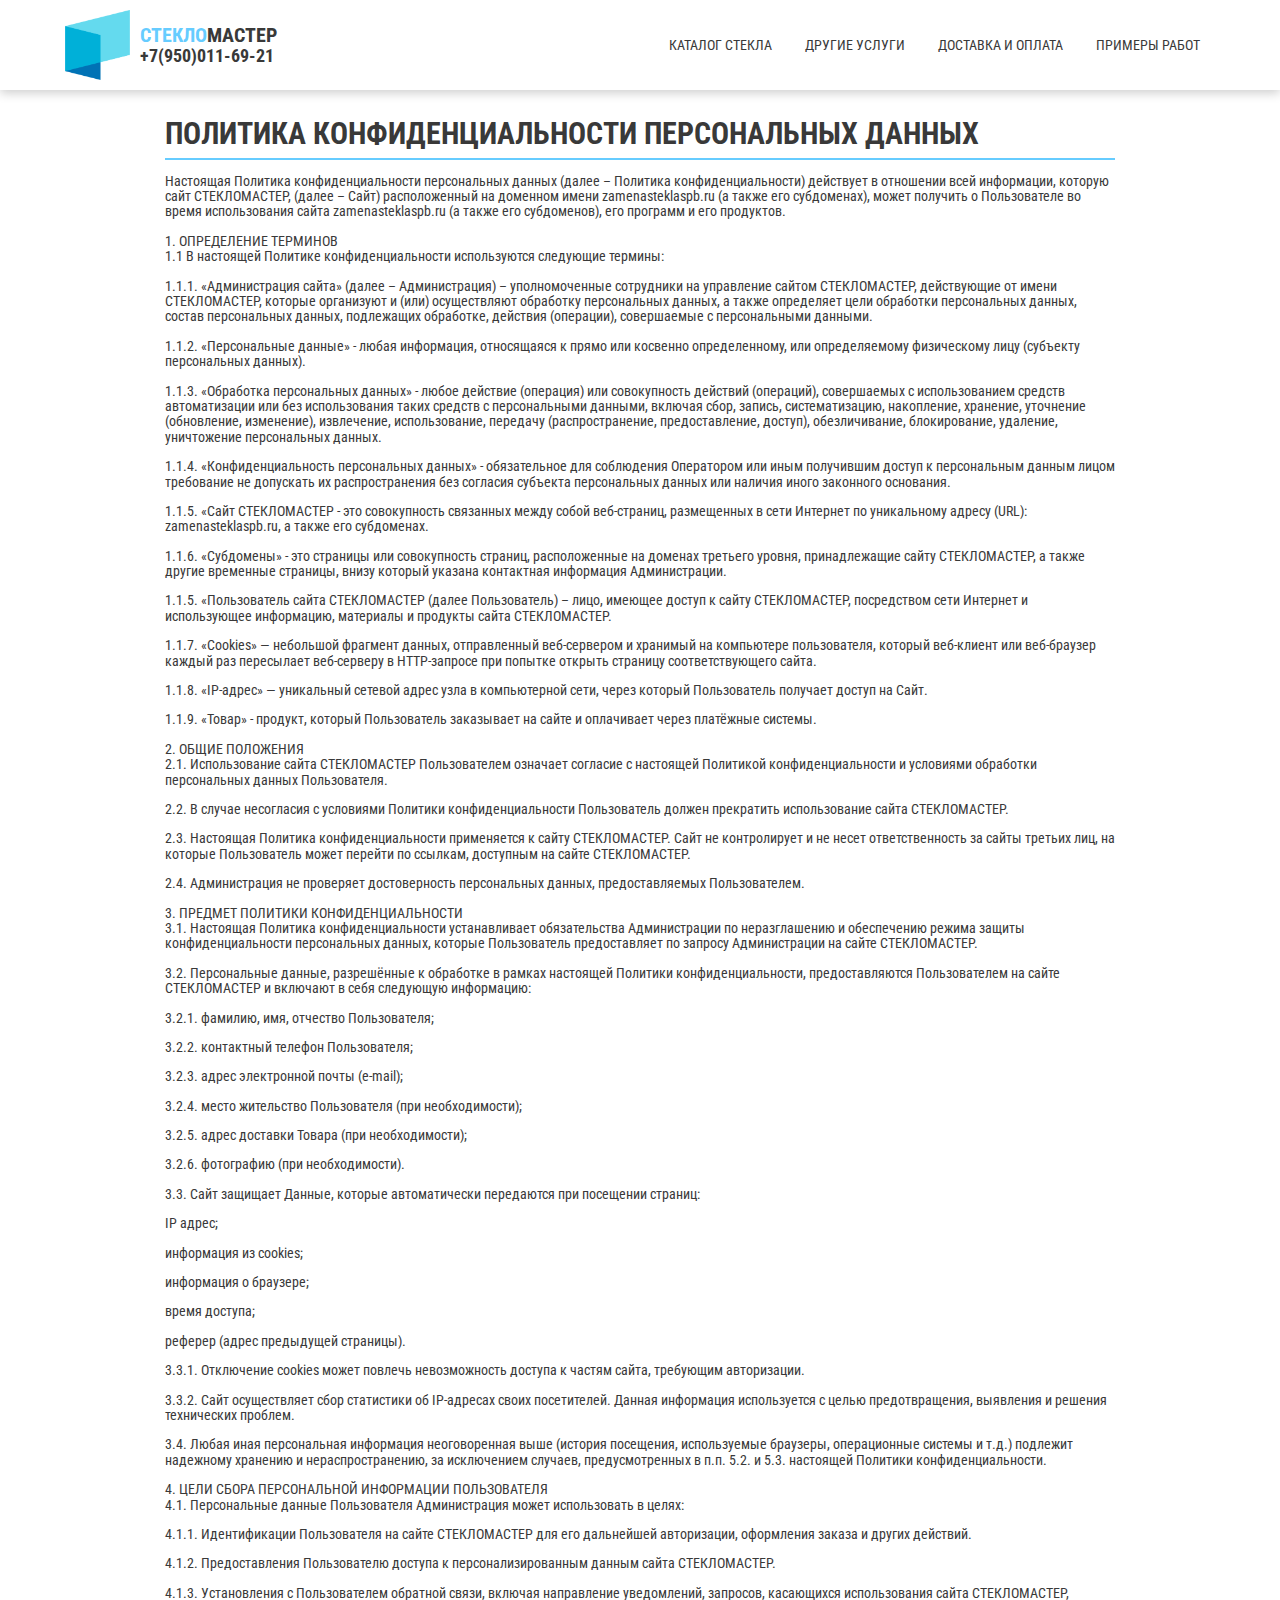
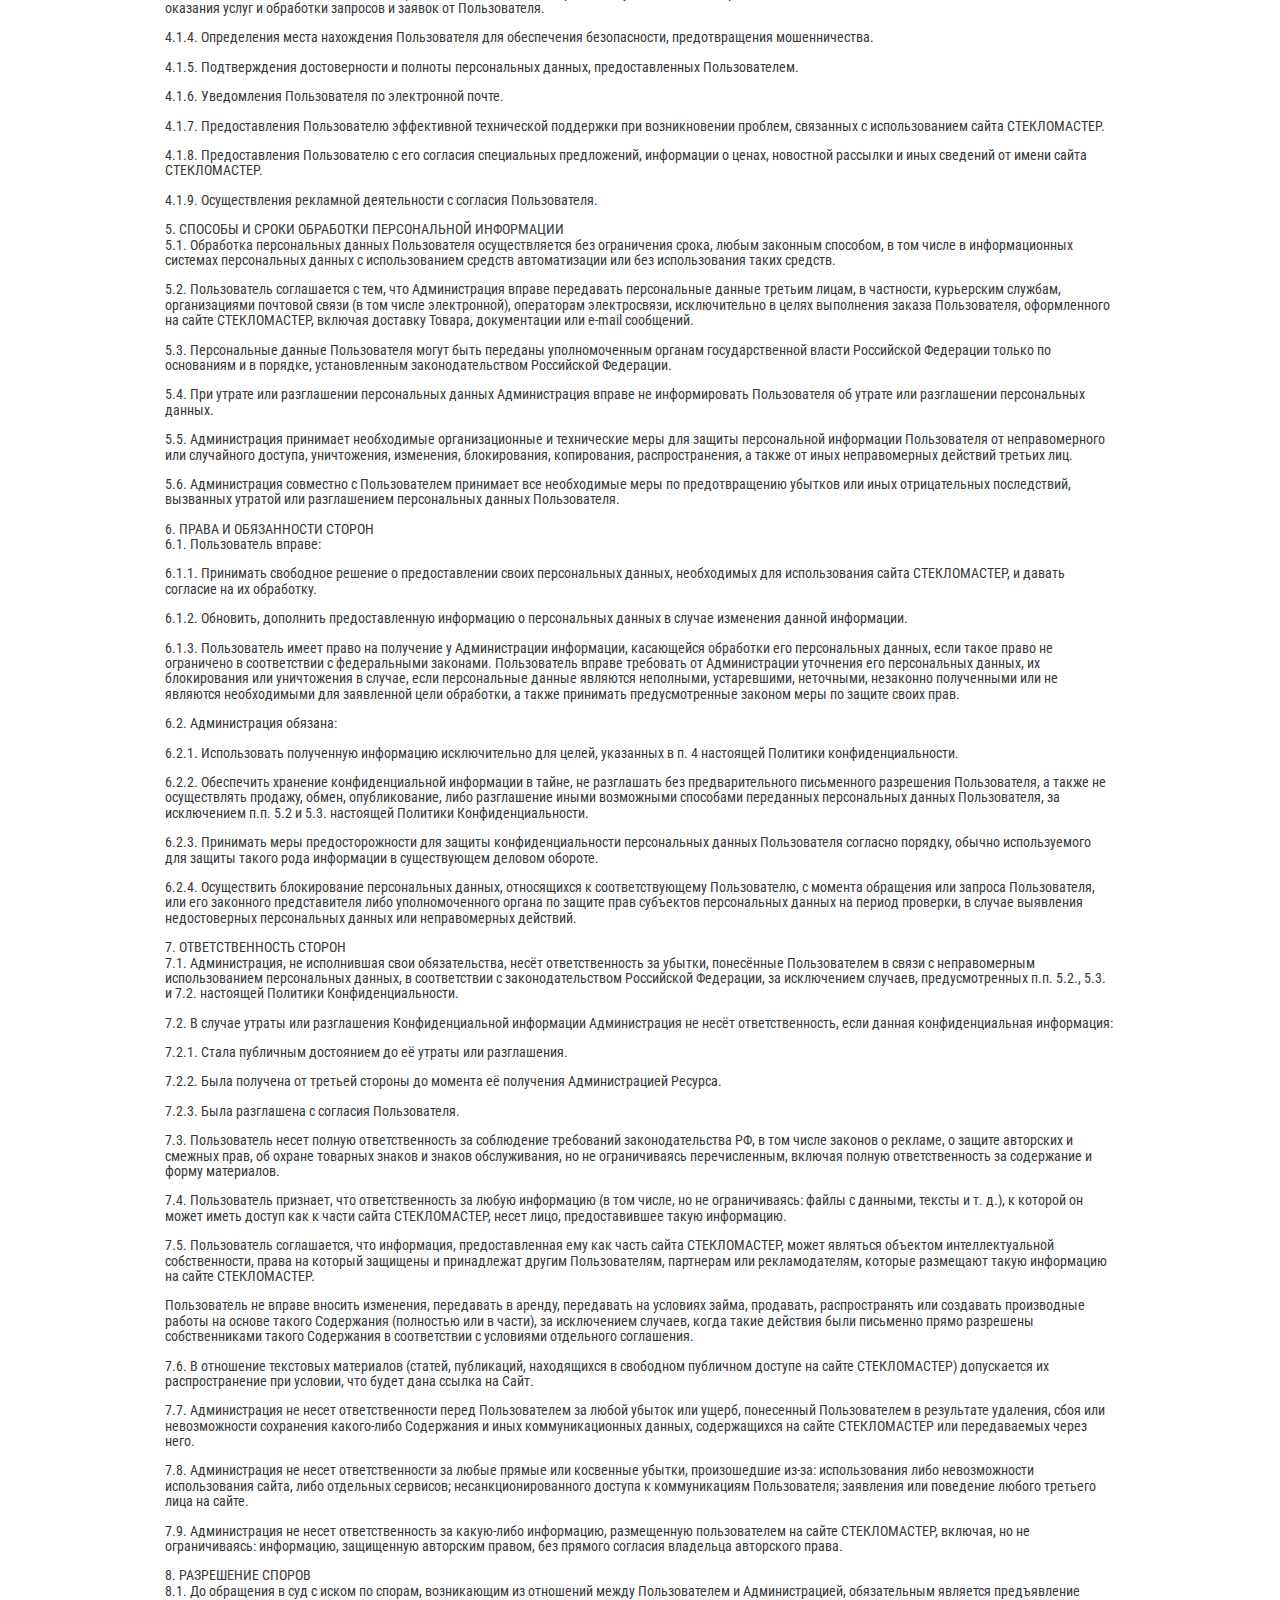
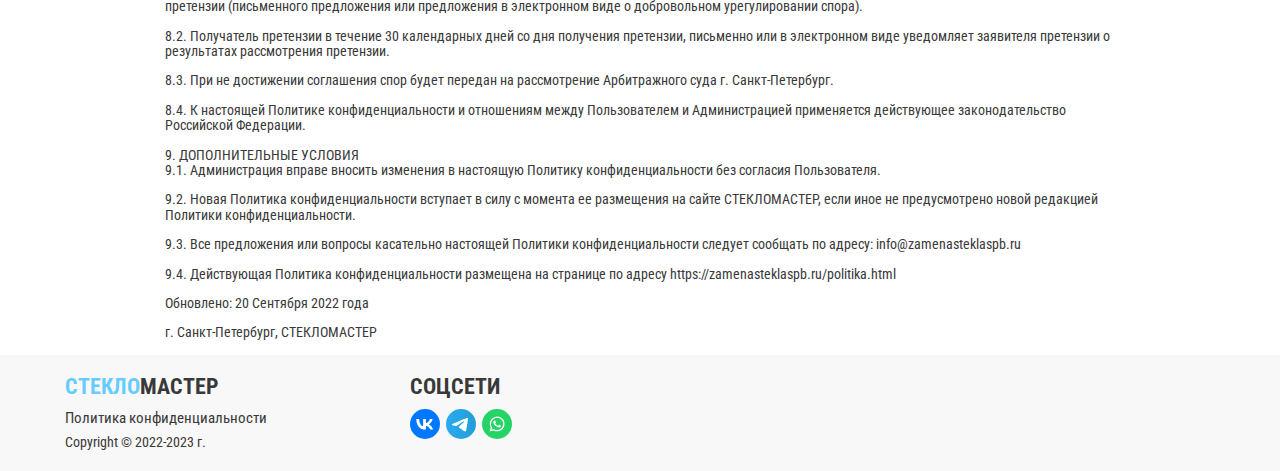
==== politika.html @ 1127b598 "Update and rename politika.php to politika.html" ====
<!DOCTYPE html>
<html lang="ru">
<head>
    <meta charset="UTF-8">
    <meta name="viewport" content="width=device-width, initial-scale=1.0, maximum-scale=1.0, user-scalable=no">
    <title>Политика конфиденциальности</title>
    <link rel="stylesheet" href="assets/css/style.css">
    <link rel="stylesheet" href="assets/css/style-pol.css">
    <link rel="preconnect" href="https://fonts.googleapis.com">
    <link rel="preconnect" href="https://fonts.gstatic.com" crossorigin>
    <link href="https://fonts.googleapis.com/css2?family=Raleway:wght@600;700&family=Roboto+Condensed:wght@400;700&display=swap" rel="stylesheet">
</head>
<body> 
    <!-- HEADER -->
        <header class="header_pol" id="header_pol">
        <div class="container">
            <div class="header__inner">
                <div class="header__logo">
                    <div class="header__logo__item1">
                        <a href="index.html"><img class="header__logo-img" src="assets/img/logo2.png" alt=""></a>
                    </div>
                    <div class="header__logo_pol__item2">
                        <a href="index.html"><h2 class="header__title" id="header__title"><span class="header__logo__textcolor">Стекло</span>Мастер</h2></a>
                        <h3 class="header__title" id="header__number"><a href="tel:+79500116921">+7(950)011-69-21</a></h3>
                    </div>
                </div>
                <nav class="nav_pol" id="nav_pol">
                    <a class="nav__link_pol" id="nav__link_pol1" href="index.html#katalog_stekla">Каталог стекла</a>
                    <a class="nav__link_pol" id="nav__link_pol3" href="index.html#uslugi">Другие услуги</a>
                    <a class="nav__link_pol" id="nav__link_pol4" href="index.html#dostavka_i_oplata">Доставка и оплата</a>
                    <a class="nav__link_pol" id="nav__link_pol2" href="index.html#primeri_rabot">Примеры работ</a>
                </nav>
                <button class="nav-toggle_pol" id="nav_toggle_pol" type="button">
                    <span class="nav-toggle__item_pol">Menu</span>
                </button>
                
            </div>
        </div>
    </header>
    <!-- POLITIKA -->
    <section class="section__politika" id="politika">
        <div class="container">
            <div class="section__header">
                <h2 class="section__title">Политика конфиденциальности персональных данных</h2>
                <div>
                    <p class="politika__text">Настоящая Политика конфиденциальности персональных данных (далее – Политика конфиденциальности) действует в отношении всей информации, которую сайт СТЕКЛОМАСТЕР, (далее – Сайт) расположенный на доменном имени zamenasteklaspb.ru (а также его субдоменах), может получить о Пользователе во время использования сайта zamenasteklaspb.ru (а также его субдоменов), его программ и его продуктов.</p>
                    <p class="politika__text">1. ОПРЕДЕЛЕНИЕ ТЕРМИНОВ <br>1.1 В настоящей Политике конфиденциальности используются следующие термины:</p>
                    <p class="politika__text">1.1.1. «Администрация сайта» (далее – Администрация) – уполномоченные сотрудники на управление сайтом СТЕКЛОМАСТЕР, действующие от имени СТЕКЛОМАСТЕР, которые организуют и (или) осуществляют обработку персональных данных, а также определяет цели обработки персональных данных, состав персональных данных, подлежащих обработке, действия (операции), совершаемые с персональными данными.</p>
                    <p class="politika__text">1.1.2. «Персональные данные» - любая информация, относящаяся к прямо или косвенно определенному, или определяемому физическому лицу (субъекту персональных данных).</p>
                    <p class="politika__text">1.1.3. «Обработка персональных данных» - любое действие (операция) или совокупность действий (операций), совершаемых с использованием средств автоматизации или без использования таких средств с персональными данными, включая сбор, запись, систематизацию, накопление, хранение, уточнение (обновление, изменение), извлечение, использование, передачу (распространение, предоставление, доступ), обезличивание, блокирование, удаление, уничтожение персональных данных.</p>
                    <p class="politika__text">1.1.4. «Конфиденциальность персональных данных» - обязательное для соблюдения Оператором или иным получившим доступ к персональным данным лицом требование не допускать их распространения без согласия субъекта персональных данных или наличия иного законного основания.</p>
                    <p class="politika__text">1.1.5. «Сайт СТЕКЛОМАСТЕР - это совокупность связанных между собой веб-страниц, размещенных в сети Интернет по уникальному адресу (URL): zamenasteklaspb.ru, а также его субдоменах.</p>
                    <p class="politika__text">1.1.6. «Субдомены» - это страницы или совокупность страниц, расположенные на доменах третьего уровня, принадлежащие сайту СТЕКЛОМАСТЕР, а также другие временные страницы, внизу который указана контактная информация Администрации.</p>
                    <p class="politika__text">1.1.5. «Пользователь сайта СТЕКЛОМАСТЕР (далее Пользователь) – лицо, имеющее доступ к сайту СТЕКЛОМАСТЕР, посредством сети Интернет и использующее информацию, материалы и продукты сайта СТЕКЛОМАСТЕР.</p>
                    <p class="politika__text">1.1.7. «Cookies» — небольшой фрагмент данных, отправленный веб-сервером и хранимый на компьютере пользователя, который веб-клиент или веб-браузер каждый раз пересылает веб-серверу в HTTP-запросе при попытке открыть страницу соответствующего сайта.</p>
                    <p class="politika__text">1.1.8. «IP-адрес» — уникальный сетевой адрес узла в компьютерной сети, через который Пользователь получает доступ на Сайт.</p>
                    <p class="politika__text">1.1.9. «Товар» - продукт, который Пользователь заказывает на сайте и оплачивает через платёжные системы.</p>
                    <p class="politika__text">2. ОБЩИЕ ПОЛОЖЕНИЯ <br>2.1. Использование сайта СТЕКЛОМАСТЕР Пользователем означает согласие с настоящей Политикой конфиденциальности и условиями обработки персональных данных Пользователя.</p>
                    <p class="politika__text">2.2. В случае несогласия с условиями Политики конфиденциальности Пользователь должен прекратить использование сайта СТЕКЛОМАСТЕР.</p>
                    <p class="politika__text">2.3. Настоящая Политика конфиденциальности применяется к сайту СТЕКЛОМАСТЕР. Сайт не контролирует и не несет ответственность за сайты третьих лиц, на которые Пользователь может перейти по ссылкам, доступным на сайте СТЕКЛОМАСТЕР.</p>
                    <p class="politika__text">2.4. Администрация не проверяет достоверность персональных данных, предоставляемых Пользователем.</p>
                    <p class="politika__text">3. ПРЕДМЕТ ПОЛИТИКИ КОНФИДЕНЦИАЛЬНОСТИ <br>3.1. Настоящая Политика конфиденциальности устанавливает обязательства Администрации по неразглашению и обеспечению режима защиты конфиденциальности персональных данных, которые Пользователь предоставляет по запросу Администрации на сайте СТЕКЛОМАСТЕР.</p>
                    <p class="politika__text">3.2. Персональные данные, разрешённые к обработке в рамках настоящей Политики конфиденциальности, предоставляются Пользователем на сайте СТЕКЛОМАСТЕР и включают в себя следующую информацию:</p>
                    <p class="politika__text">3.2.1. фамилию, имя, отчество Пользователя;</p>
                    <p class="politika__text">3.2.2. контактный телефон Пользователя;</p>
                    <p class="politika__text">3.2.3. адрес электронной почты (e-mail);</p>
                    <p class="politika__text">3.2.4. место жительство Пользователя (при необходимости);</p>
                    <p class="politika__text">3.2.5. адрес доставки Товара (при необходимости);</p>
                    <p class="politika__text">3.2.6. фотографию (при необходимости).</p>
                    <p class="politika__text">3.3. Сайт защищает Данные, которые автоматически передаются при посещении страниц:</p>
                    <p class="politika__text">IP адрес;</p>
                    <p class="politika__text">информация из cookies;</p>
                    <p class="politika__text">информация о браузере;</p>
                    <p class="politika__text">время доступа;</p>
                    <p class="politika__text">реферер (адрес предыдущей страницы).</p>
                    <p class="politika__text">3.3.1. Отключение cookies может повлечь невозможность доступа к частям сайта, требующим авторизации.</p>
                    <p class="politika__text">3.3.2. Сайт осуществляет сбор статистики об IP-адресах своих посетителей. Данная информация используется с целью предотвращения, выявления и решения технических проблем.</p>
                    <p class="politika__text">3.4. Любая иная персональная информация неоговоренная выше (история посещения, используемые браузеры, операционные системы и т.д.) подлежит надежному хранению и нераспространению, за исключением случаев, предусмотренных в п.п. 5.2. и 5.3. настоящей Политики конфиденциальности.</p>
                    <p class="politika__text">4. ЦЕЛИ СБОРА ПЕРСОНАЛЬНОЙ ИНФОРМАЦИИ ПОЛЬЗОВАТЕЛЯ <br>4.1. Персональные данные Пользователя Администрация может использовать в целях:</p>
                    <p class="politika__text">4.1.1. Идентификации Пользователя на сайте СТЕКЛОМАСТЕР для его дальнейшей авторизации, оформления заказа и других действий.</p>
                    <p class="politika__text">4.1.2. Предоставления Пользователю доступа к персонализированным данным сайта СТЕКЛОМАСТЕР.</p>
                    <p class="politika__text">4.1.3. Установления с Пользователем обратной связи, включая направление уведомлений, запросов, касающихся использования сайта СТЕКЛОМАСТЕР, оказания услуг и обработки запросов и заявок от Пользователя.</p>
                    <p class="politika__text">4.1.4. Определения места нахождения Пользователя для обеспечения безопасности, предотвращения мошенничества.</p>
                    <p class="politika__text">4.1.5. Подтверждения достоверности и полноты персональных данных, предоставленных Пользователем.</p>
                    <p class="politika__text">4.1.6. Уведомления Пользователя по электронной почте.</p>
                    <p class="politika__text">4.1.7. Предоставления Пользователю эффективной технической поддержки при возникновении проблем, связанных с использованием сайта СТЕКЛОМАСТЕР.</p>
                    <p class="politika__text">4.1.8. Предоставления Пользователю с его согласия специальных предложений, информации о ценах, новостной рассылки и иных сведений от имени сайта СТЕКЛОМАСТЕР.</p>
                    <p class="politika__text">4.1.9. Осуществления рекламной деятельности с согласия Пользователя.</p>
                    <p class="politika__text">5. СПОСОБЫ И СРОКИ ОБРАБОТКИ ПЕРСОНАЛЬНОЙ ИНФОРМАЦИИ <br>5.1. Обработка персональных данных Пользователя осуществляется без ограничения срока, любым законным способом, в том числе в информационных системах персональных данных с использованием средств автоматизации или без использования таких средств.</p>
                    <p class="politika__text">5.2. Пользователь соглашается с тем, что Администрация вправе передавать персональные данные третьим лицам, в частности, курьерским службам, организациями почтовой связи (в том числе электронной), операторам электросвязи, исключительно в целях выполнения заказа Пользователя, оформленного на сайте СТЕКЛОМАСТЕР, включая доставку Товара, документации или e-mail сообщений.</p>
                    <p class="politika__text">5.3. Персональные данные Пользователя могут быть переданы уполномоченным органам государственной власти Российской Федерации только по основаниям и в порядке, установленным законодательством Российской Федерации.</p>
                    <p class="politika__text">5.4. При утрате или разглашении персональных данных Администрация вправе не информировать Пользователя об утрате или разглашении персональных данных.</p>
                    <p class="politika__text">5.5. Администрация принимает необходимые организационные и технические меры для защиты персональной информации Пользователя от неправомерного или случайного доступа, уничтожения, изменения, блокирования, копирования, распространения, а также от иных неправомерных действий третьих лиц.</p>
                    <p class="politika__text">5.6. Администрация совместно с Пользователем принимает все необходимые меры по предотвращению убытков или иных отрицательных последствий, вызванных утратой или разглашением персональных данных Пользователя.</p>
                    <p class="politika__text">6. ПРАВА И ОБЯЗАННОСТИ СТОРОН <br>6.1. Пользователь вправе:</p>
                    <p class="politika__text">6.1.1. Принимать свободное решение о предоставлении своих персональных данных, необходимых для использования сайта СТЕКЛОМАСТЕР, и давать согласие на их обработку.</p>
                    <p class="politika__text">6.1.2. Обновить, дополнить предоставленную информацию о персональных данных в случае изменения данной информации.</p>
                    <p class="politika__text">6.1.3. Пользователь имеет право на получение у Администрации информации, касающейся обработки его персональных данных, если такое право не ограничено в соответствии с федеральными законами. Пользователь вправе требовать от Администрации уточнения его персональных данных, их блокирования или уничтожения в случае, если персональные данные являются неполными, устаревшими, неточными, незаконно полученными или не являются необходимыми для заявленной цели обработки, а также принимать предусмотренные законом меры по защите своих прав.</p>
                    <p class="politika__text">6.2. Администрация обязана:</p>
                    <p class="politika__text">6.2.1. Использовать полученную информацию исключительно для целей, указанных в п. 4 настоящей Политики конфиденциальности.</p>
                    <p class="politika__text">6.2.2. Обеспечить хранение конфиденциальной информации в тайне, не разглашать без предварительного письменного разрешения Пользователя, а также не осуществлять продажу, обмен, опубликование, либо разглашение иными возможными способами переданных персональных данных Пользователя, за исключением п.п. 5.2 и 5.3. настоящей Политики Конфиденциальности.</p>
                    <p class="politika__text">6.2.3. Принимать меры предосторожности для защиты конфиденциальности персональных данных Пользователя согласно порядку, обычно используемого для защиты такого рода информации в существующем деловом обороте.</p>
                    <p class="politika__text">6.2.4. Осуществить блокирование персональных данных, относящихся к соответствующему Пользователю, с момента обращения или запроса Пользователя, или его законного представителя либо уполномоченного органа по защите прав субъектов персональных данных на период проверки, в случае выявления недостоверных персональных данных или неправомерных действий.</p>
                    <p class="politika__text">7. ОТВЕТСТВЕННОСТЬ СТОРОН <br>7.1. Администрация, не исполнившая свои обязательства, несёт ответственность за убытки, понесённые Пользователем в связи с неправомерным использованием персональных данных, в соответствии с законодательством Российской Федерации, за исключением случаев, предусмотренных п.п. 5.2., 5.3. и 7.2. настоящей Политики Конфиденциальности.</p>
                    <p class="politika__text">7.2. В случае утраты или разглашения Конфиденциальной информации Администрация не несёт ответственность, если данная конфиденциальная информация:</p>
                    <p class="politika__text">7.2.1. Стала публичным достоянием до её утраты или разглашения.</p>
                    <p class="politika__text">7.2.2. Была получена от третьей стороны до момента её получения Администрацией Ресурса.</p>
                    <p class="politika__text">7.2.3. Была разглашена с согласия Пользователя.</p>
                    <p class="politika__text">7.3. Пользователь несет полную ответственность за соблюдение требований законодательства РФ, в том числе законов о рекламе, о защите авторских и смежных прав, об охране товарных знаков и знаков обслуживания, но не ограничиваясь перечисленным, включая полную ответственность за содержание и форму материалов.</p>
                    <p class="politika__text">7.4. Пользователь признает, что ответственность за любую информацию (в том числе, но не ограничиваясь: файлы с данными, тексты и т. д.), к которой он может иметь доступ как к части сайта СТЕКЛОМАСТЕР, несет лицо, предоставившее такую информацию.</p>
                    <p class="politika__text">7.5. Пользователь соглашается, что информация, предоставленная ему как часть сайта СТЕКЛОМАСТЕР, может являться объектом интеллектуальной собственности, права на который защищены и принадлежат другим Пользователям, партнерам или рекламодателям, которые размещают такую информацию на сайте СТЕКЛОМАСТЕР.</p>
                    <p class="politika__text">Пользователь не вправе вносить изменения, передавать в аренду, передавать на условиях займа, продавать, распространять или создавать производные работы на основе такого Содержания (полностью или в части), за исключением случаев, когда такие действия были письменно прямо разрешены собственниками такого Содержания в соответствии с условиями отдельного соглашения.</p>
                    <p class="politika__text">7.6. В отношение текстовых материалов (статей, публикаций, находящихся в свободном публичном доступе на сайте СТЕКЛОМАСТЕР) допускается их распространение при условии, что будет дана ссылка на Сайт.</p>
                    <p class="politika__text">7.7. Администрация не несет ответственности перед Пользователем за любой убыток или ущерб, понесенный Пользователем в результате удаления, сбоя или невозможности сохранения какого-либо Содержания и иных коммуникационных данных, содержащихся на сайте СТЕКЛОМАСТЕР или передаваемых через него.</p>
                    <p class="politika__text">7.8. Администрация не несет ответственности за любые прямые или косвенные убытки, произошедшие из-за: использования либо невозможности использования сайта, либо отдельных сервисов; несанкционированного доступа к коммуникациям Пользователя; заявления или поведение любого третьего лица на сайте.</p>
                    <p class="politika__text">7.9. Администрация не несет ответственность за какую-либо информацию, размещенную пользователем на сайте СТЕКЛОМАСТЕР, включая, но не ограничиваясь: информацию, защищенную авторским правом, без прямого согласия владельца авторского права.</p>
                    <p class="politika__text">8. РАЗРЕШЕНИЕ СПОРОВ <br>8.1. До обращения в суд с иском по спорам, возникающим из отношений между Пользователем и Администрацией, обязательным является предъявление претензии (письменного предложения или предложения в электронном виде о добровольном урегулировании спора).</p>
                    <p class="politika__text">8.2. Получатель претензии в течение 30 календарных дней со дня получения претензии, письменно или в электронном виде уведомляет заявителя претензии о результатах рассмотрения претензии.</p>
                    <p class="politika__text">8.3. При не достижении соглашения спор будет передан на рассмотрение Арбитражного суда г. Санкт-Петербург.</p>
                    <p class="politika__text">8.4. К настоящей Политике конфиденциальности и отношениям между Пользователем и Администрацией применяется действующее законодательство Российской Федерации.</p>
                    <p class="politika__text">9. ДОПОЛНИТЕЛЬНЫЕ УСЛОВИЯ <br>9.1. Администрация вправе вносить изменения в настоящую Политику конфиденциальности без согласия Пользователя.</p>
                    <p class="politika__text">9.2. Новая Политика конфиденциальности вступает в силу с момента ее размещения на сайте СТЕКЛОМАСТЕР, если иное не предусмотрено новой редакцией Политики конфиденциальности.</p>
                    <p class="politika__text">9.3. Все предложения или вопросы касательно настоящей Политики конфиденциальности следует сообщать по адресу: info@zamenasteklaspb.ru</p>
                    <p class="politika__text">9.4. Действующая Политика конфиденциальности размещена на странице по адресу https://zamenasteklaspb.ru/politika.html</p>
                    <p class="politika__text">Обновлено: 20 Сентября 2022 года</p>
                    <p class="politika__text">г. Санкт-Петербург, СТЕКЛОМАСТЕР</p>
                </div>
            </div>
        </div>
    </section>
    <!-- FOOTER -->
        <footer class="footer">
        <div class="container">
            <div class="footer__inner">
                <div class="footer__col footer__col--first">
                    <div class="footer__logo">
                        <div class="footer__logo__item1">
                            <a href="index.html"><h2><span class="footer__logo__textcolor">Стекло</span>Мастер</h2></a>
                        </div>
                    </div>
                    <div style="line-height: 1.3;"> <a class="footer__pol__text" href="politika.php" target="_blank">Политика конфиденциальности</a></div>
                    <div class="footer__text">Copyright © 2022-2023 г.</div>
                </div>
                <div class="footer__col footer__col--second">
                    <div class="footer__social">
                        <div class="footer__social-header">
                           Соцсети
                        </div>
                        <div class="footer__social-icons">
                            <a href="https://vk.com/zamenasteklaspb" target="_blank"><img class="footer__icon" src="assets/img/VK.svg" alt=""></a>
                            <a href="https://t.me/zamenasteklaspb" target="_blank"><img class="footer__icon" src="assets/img/Telegram.svg" alt=""></a>
                            <a href="https://wa.me/79500116921" target="_blank"><img class="footer__icon" src="assets/img/WhatsApp.svg" alt=""></a>
                        </div>
                    </div>
                </div>
                <div class="footer__col footer__col--third">
                    <!-- <div style="line-height: 1.3;"><a class="razrabotka__site" href="#">Разработка сайтов тут</a></div> -->
                </div>
            </div>
        </div>
    </footer>

    <script src="https://code.jquery.com/jquery-3.6.3.js" integrity="sha256-nQLuAZGRRcILA+6dMBOvcRh5Pe310sBpanc6+QBmyVM=" crossorigin="anonymous"></script>
    <script src="assets/js/app.js"></script>
    <script src="assets/js/pol.js"></script>
</body>
</html>
---- assets/css/style.css ----
body {
    margin: 0;
    /* font-family: 'Raleway', sans-serif; */
    font-family: 'Roboto Condensed', sans-serif;

    font-size: 17px;
    line-height: 1.6;
    color: #393939;
    overflow-x:hidden;
}

*,
*::after,
*::before {
    box-sizing: border-box;
    user-select: none;
}

h1, h2, h3, h4, h5, h6 {
    margin: 0;
    text-transform: uppercase;
}

.numbers {
    font-family: 'Roboto Condensed', sans-serif;
}


/* Container */
.container {
    width: 100%;
    max-width: 1380px;
    margin: 0 auto;
    padding: 0 15px;
}


/* Header Logo */
.header__logo-img {
    width: 75px;
    height: auto;
    max-width: 100%;
    max-height: 100%;
    vertical-align: middle;

    margin-right: 10px;
}

.header__logo {
    font-family: 'Roboto Condensed', sans-serif;
    line-height: 1.1;

    display: flex;
    align-items: center;
    
    /* background-color: #393939; */
    color: #fff;
    /* color: #393939; */
}

.header__logo__item2 a {
    text-decoration: none;
    color: #fff;
}

.header__title.black a {
    text-decoration: none;
    color: #393939;
}

.logo-black {
    color: #393939;
}

.header__logo h2 {
    font-size: 22px;
}

.header__logo h3 {
    font-size: 20px;
}

.header__logo__textcolor {
    color: #66ccff;
}


/* Header */
.header {
    width: 100%;
    padding-top: 10px;
    padding-bottom: 10px;

    position: absolute;
    top: 0;
    left: 0;
    right: 0;
    z-index: 1000;

    transition: .3s all;
}

.header__background-color {
    width: 100%;
    height: 100px;
    position: absolute;

    background-color: #000;
    opacity: .3;
}

.header__inner {
    display: flex;
    justify-content: space-between;
    align-items: center;
}

/* .header__logo-black__item2 a {
    text-decoration: none;
    color: #393939;
} */


/* Header Fixed */
.header.fixed {
    padding-top: 10px;
    padding-bottom: 10px;
    background-color: #fff;
    box-shadow: 0 3px 10px rgba(0, 0, 0, .2);

    position: fixed;
    top: 0;
    right: 0;
    left: 0;

    transform: translate3d(0, 0, 0);
    transition: .3s all;
}

.header.active {
    background-color: #fff;
}

.header.fixed.nav__link.active {
    color: #393939;
}


/* Nav */
.nav {
    font-size: 16px;
    text-transform: uppercase;
}

.nav__link {
    display: inline-block;
    vertical-align: top;
    margin: 0 15px;
    position: relative;

    /* color: #393939; */
    color: #fff;
    text-decoration: none;

    transition: color .1s linear;
}

.nav__link.active,
.nav__link.active.black {
    color: #66ccff;
}

.nav-black {
    color: #393939;
}

.nav__link::after {
    content: '';
    width: 100%;
    height: 1px;
    opacity: 0;

    background-color: #66ccff;

    position: absolute;
    top: 100%;
    left: 0;
    z-index: 1;

    transition: opacity .1s linear;
}

.nav__link.active::after {
    content: '';
    width: 100%;
    height: 1px;
    opacity: 1;

    background-color: #66ccff;

    position: absolute;
    top: 100%;
    left: 0;
    z-index: 1;

    /* transition: opacity .1s linear; */
}
  
.nav__link:hover {
    color: #66ccff;
}

.nav__link:hover::after {
    opacity: 1;
}


/* Nav Toggle */
.nav-toggle {
    width: 30px;
    padding: 20px 0;
    display: none;

    font-size: 0;
    color: transparent;
    border: 0;
    background: none;
    cursor: pointer;

    position: absolute;
    top: 24px;
    right: 30px;
    z-index: 1;
}

.nav-toggle:focus {
    outline: 0;
}

.nav-toggle__item {
    display: block;
    width: 100%;
    height: 3px;

    background-color: #fff;

    position: absolute;
    top: 0;
    right: 0;
    left: 10px;
    bottom: 0;
    margin: auto;

    transition: background .2s linear;
}

.nav-toggle.active .nav-toggle__item {
    background: none;
}
.nav-toggle.active.black .nav-toggle__item {
    background: none;
}

.nav-toggle__item::before,
.nav-toggle__item::after {
    content: '';
    width: 100%;
    height: 3px;

    background-color: #fff;

    position: absolute;
    left: 0;
    z-index: 1;

    transition: transform .2s linear;
}

.nav-toggle__item::before {
    top: -8px;
    left: 0;
}

.nav-toggle__item::after {
    bottom: -8px;
    left: 0;
}

.nav-toggle.active .nav-toggle__item::before {
    transform-origin: left top;
    transform: rotate(45deg) translateX(-3px);
}

.nav-toggle.active .nav-toggle__item::after {
    transform-origin: left bottom;
    transform: rotate(-45deg) translateX(-3px);
}

/* Intro */
.intro {
    width: 100%;
    height: 100vh;
    display: flex;
    flex-direction: column;
    justify-content: center;

    background: url(../img/intro50.jpg) center no-repeat;
    background-size: cover;
}

.intro__title {
    font-family: 'Roboto Condensed', sans-serif;
    color: #fff;
    font-size: 60px;
    font-weight: 700;
    /* text-align: center; */
    line-height: 1.1;
}

.intro__suptitle {
    font-family: 'Roboto Condensed', sans-serif;
    color: #fff;
    font-size: 46px;
    font-weight: 300;
    /* text-align: center; */
    line-height: 1.1;
}

.intro__subtitle {
    font-family: 'Roboto Condensed', sans-serif;
    color: #fff;
    font-size: 37px;
    font-weight: 400;
    /* text-align: center; */
    line-height: 1.1;
}

.intro__subtitle::after {
    content: '';
    display: block;
    width: 100%;
    height: 1px;
    margin-top: 80px;

    background-color: #fff;
}

.intro__icons {
    display: flex;
    flex-direction: row;
    justify-content: flex-end;
}

.intro__icon {
    margin-top: 20px;
    margin-right: 6px;
    width: 45px;
    height: auto;

    transition: .1s linear;
}

.intro__icon:hover {
    filter: brightness(85%);
}

/* Section */
.section__politika {
    padding-top: 0px;
}

.section__header {
    width: 100%;
    max-width: 1050px;
    margin: 0 auto;
}

.section__title {
    padding-top: 20px;
    font-size: 33px;
}

.section__title::after {
    content: '';
    display: block;
    width: 100%;
    height: 2px;
    margin: 0 auto;

    background-color: #66ccff;
}

.section__text {
    color: #393939;
    font-size: 20px;
    line-height: 1.1;
    
}

.section__text_blue {
    color: #66ccff;
    font-size: 20px;
    line-height: 1.1;
    font-weight: 700;
}

.section__text__link {
    color: #66ccff;
    text-decoration: none;
    transition: color .1s linear;
}
.section__text__link:hover {
    color: #777777;
}


/* Katalog */
.katalog {
    display: flex;
    flex-wrap: wrap;
    justify-content: space-between;
}

.katalog__item {
    /* width: 230px; */
    margin-top: 10px;
}

.katalog__img {
    width: 230px;

    /* transition: 1s; */
}

/* .katalog__img:hover {
    transform: scale(1.1);
} */

.text__img {
    color: #393939;
    font-size: 20px;
    line-height: 1.1;
    font-weight: 700;
}

.katalog {
    position: relative;
    /* padding: 45px 0; */
}

.katalog-list {
    position: relative;
    display: flex;
    flex-wrap: wrap;
    overflow: hidden;

    justify-content: space-between;
}

.katalog-img {
    display: block;
    margin-left: auto;
    margin-right: auto;
}

.katalog-item {
    display: block;
    /* flex: 25%;  */
    overflow: hidden;
    position: relative;

    margin-top: 9px;
    text-decoration: none;
}

.katalog-item-hover {
    position: absolute;
    top: 0;
    left: 0;
    width: 100%;
    height: 230px;
    /* height: 100%; */
    background-color: rgb(0, 0, 0, .7);
    color: #fff;
    /* text-transform: uppercase; */
    display: flex;
    justify-content: center;
    align-items: center;
    font-size: 16px;
    opacity: 0;
    transition: opacity .3s ease;
    z-index: 2;
}

.katalog-item:hover .text__img {
    color: #202020;
}

.katalog-item:hover .katalog-item-hover {
    opacity: 1;
}

.katalog-item img {
    width: 230px;
    height: auto;

    max-width: 100%;
}

@media (max-width: 991px) {
    .katalog-item {
        flex: 33.3%;
    }
}

@media (max-width: 768px) {
    .katalog-item {
        flex: 50%;
    }
}

@media (max-width: 530px) {
    .katalog-item {
        flex: 100%;
    }
}

/* Animation katalog */
.katalog-element-animation {
    opacity: 0;
    transform: translateY(20px);
}
  
.katalog-element-animation.element-show {
    opacity: 1;
    transition: all .5s;
    transform: translateY(0%);
}


/* Rabota section */
.rabota__elems {
    margin-top: 30px;
    display: flex;
    flex-direction: row;
    justify-content: space-between;
    text-align: center;
}

.rabota__elem {
    display: flex;
    flex-direction: column;
    justify-content: space-between;
    text-align: center;
}

.rabota__text {
    color: #999999;  
    font-size: 23px;
    line-height: 1.1;
    font-weight: 700;

    margin-top: 7px;
}


/* number section */
.number__section {
    margin-bottom: 30px;
}

.number__suptitle {
    font-size: 39px;
    line-height: 1;
    font-weight: 300;
    text-transform: uppercase;
}
.number__title {
    font-size: 55px;
    line-height: 1;
    font-weight: 700;
    text-transform: uppercase;
    text-align: center;
}

.number__subtitle {
    font-size: 39px;
    line-height: 1;
    font-weight: 300;
    text-transform: uppercase;
    text-align: end;
}

.number__number {
    font-size: 120px;
    line-height: 1;
    font-weight: 700;
    text-transform: uppercase;
    text-align: center;
}
.number__number a {
    text-decoration: none;
    color: #393939;
}

.number__suptitle::before {
    content: '';
    display: block;
    width: 100%;
    height: 2px;
    margin-bottom: 25px;

    background-color: #66ccff;
}


/* Footer Logo */
.footer__logo-img {
    width: auto;
    height: 22px;
    max-width: 100%;
    max-height: 100%;
    vertical-align: middle;

    margin-right: 10px;
}

.footer__logo {
    font-family: 'Roboto Condensed', sans-serif;
    line-height: 1.1;

    display: flex;
    align-items: center;
    
    /* background-color: #393939; */
    color: #393939;

    margin-bottom: 10px;
}

.footer__logo h2 {
    /* text-transform: none; */
    font-size: 22px;
}

.footer__logo__textcolor {
    /* color: #66cccc; */
    color: #66ccff;
}

.footer__logo__item1 a {
    text-decoration: none;
    color: #393939;
}


/* Footer */
.footer { 
    padding-top: 20px;
    background-color: #f8f8f8;
}

.footer__inner {
    padding-bottom: 15px;
    display: flex;
    justify-content: space-between;
}

.footer__col--first {
    width: 30%;
}

.footer__col--second {
    width: 30%;
}

.footer__col--third {
    width: 40%;
}

.footer__text {
    font-size: 16px;
    color: #393939;
    line-height: 2;
}

.footer__pol__text {
    font-size: 17px;
    color: #393939;
    text-decoration: none;

    transition: color .1s linear;
}

.footer__pol__text:hover {
    color: #777777;
}

.footer__social-header {
    font-size: 24px;
    text-transform: uppercase;
    font-weight: 700;
    color: #393939;
    margin-bottom: 10px;
    line-height: 1.1;
}

.footer__social-icons {
    display: flex;
    flex-direction: row;
    justify-content: flex-start;
}

.footer__icon {
    margin-right: 6px;
    width: 30px;
    height: auto;

    transition: .1s linear;
}

.footer__icon:hover {
    filter: brightness(115%);
}


/* Razrabotka */
.footer__col--third {
    display: flex;
    flex-direction: row-reverse;
}

.razrabotka__site {
    font-size: 17px;
    color: #393939;
    text-decoration: none;

    transition: color .1s linear;
}

.razrabotka__site:hover {
    color: #777777;
}


/* Politika */
.politika__text {
    color: #393939;
    font-size: 14px;
    line-height: 1.1;
}


/* Slider Uslugi */
.uslugi__slider {
    min-width: 0;
    position: relative;
    outline: none;

    padding-top: 20px;
    /* padding-bottom: 15px; */
}

.uslugi__slider .slick-track {
    display: flex;
    align-items: flex-start;
}

.uslugi__slider .slick-list {
    overflow: hidden;
}

.uslugi__slider .slick-arrow {
    position: absolute;
    top: 50%;
    margin: -30px 0px 0px 0px;
    z-index: 10;
    font-size: 0;
    width: 60px;
	height: 60px;
}

.uslugi__slider .slick-arrow.slick-prev {
    left: 0;
    background: url('../img/slider/arrow_l_grey.png') 0 0 / 100% no-repeat;
    margin-left: -60px;
    border: 0;

    transition: all .1s linear;
}

.uslugi__slider .slick-arrow.slick-next {
    right: 0;
    background: url('../img/slider/arrow_r_grey.png') 0 0 / 100% no-repeat;
    margin-right: -60px;
    border: 0;

    transition: all .1s linear;
}

.uslugi__slider .slick-arrow.slick-next:hover,
.uslugi__slider .slick-arrow.slick-prev:hover {
    filter: brightness(200%)
}

.uslugi__slider .slick-arrow.slick-next:active,
.uslugi__slider .slick-arrow.slick-prev:active {
    filter: brightness(400%)
}

@media (max-width: 1024px) {
    .uslugi__slider .slick-arrow.slick-prev {
        margin-left: 0;
    }
    .uslugi__slider .slick-arrow.slick-next {
        margin-right: 0;
    }
}

.uslugi__img{
    height: 300px;
    width: 100%;
}

.uslugi__slide {
    display: flex;
    flex-direction: row;
    
    justify-content: space-between;
}
@media (max-width: 1024px) {
    .uslugi__slide {
        flex-direction: column;
    }
    .slider__in__uslugi__item img {
        width: 0;
    }
    .uslugi__col--first {
        align-items: flex-start;
    }
    .uslugi__col--second {
        width: 0;
    }
    .uslugi__img {
        width: auto;
    }
}

.uslugi__col--first {
    flex: 30%;
}

.uslugi__col--second {
    flex: 30%;
    /* width: 300px; */
    width: 100%;
    text-align: center;
}

.uslugi__text {
    color: #393939;
    font-size: 20px;
    line-height: 1.1;
}

.uslugi__title {
    font-size: 24px;
    margin-bottom: 10px;
}

/* Primeri Slider */
.slider__primeri .slick-list {
	overflow: hidden;

    padding-top: 20px;
}

.slider__primeri .slick-track{
	display: flex;
	align-items: flex-start;
}

.slider__primeri {
    min-width: 0;
    position: relative;
    outline: none;
    text-align: center;
}

.slider__primeri .slick-arrow{
	position: absolute;
	top: 50%;
	margin: -30px 0px 0px 0px;
	z-index: 10;
	font-size: 0;
	width: 60px;
	height: 60px;
}
.slider__primeri .slick-arrow.slick-prev{
	left: 0;
	background: url('../img/slider/arrow_l_grey.png') 0 0 / 100% no-repeat;
    margin-left: -60px;
    border: 0;
    transition: all .1s linear;
}
.slider__primeri .slick-arrow.slick-next{
	right: 0;
	background: url('../img/slider/arrow_r_grey.png') 0 0 / 100% no-repeat;
    margin-right: -60px;
    border: 0;
    transition: all .1s linear;
}

@media (max-width: 1024px) {
    .slider__primeri .slick-arrow.slick-prev {
        margin-left: -15px;
    }
    .slider__primeri .slick-arrow.slick-next {
        margin-right: -15px;
    }
}
.slider__primeri .slick-arrow.slick-disabled{
	opacity: 0.2;
}

.slider__primeri .slick-arrow.slick-next:hover,
.slider__primeri .slick-arrow.slick-prev:hover {
    filter: brightness(200%)
}

.slider__primeri .slick-arrow.slick-next:active,
.slider__primeri .slick-arrow.slick-prev:active {
    filter: brightness(400%)
}

.slider__primeri__item img {
    width: 300px;
    height: 225px;
}



.primeri-item {
    display: block;
    /* flex: 25%;  */
    overflow: hidden;
    position: relative;

    text-decoration: none;
}

.primeri-item-hover {
    position: absolute;
    top: 0;
    left: 8px;
    width: 300px;
    height: 225px;
    background-color: rgb(0, 0, 0, .7);
    color: #fff;
    display: flex;
    justify-content: center;
    align-items: center;
    font-size: 16px;
    opacity: 0;
    transition: opacity .3s ease;
    z-index: 2;
}

.primeri-item:hover .text__img {
    color: #202020;
}

.primeri-item:hover .primeri-item-hover {
    opacity: 1;
}

.primeri-img {
    display: block;
    margin-left: auto;
    margin-right: auto;
}

.black {
    color: #393939;
}


/* Katalog Spoller */
.accordion__block {
    padding-top: 25px;
    position: relative;
}

.accordion {
    background-color: #eee;
    color: #393939;
    cursor: pointer;
    padding: 18px;
    width: 100%;
    border: none;
    text-align: left;
    outline: none;
    font-size: 18px;
    transition: 0.4s;
}

.accordion__title {
    font-size: 20px;
}

.active-accordion, .accordion:hover {
    background-color: #ccc;
}

.accordion::after,
.accordion::before {
    content: '';
    width: 20px;
    height: 1px;
    background-color: #393939;
    position: absolute;
    right: 20px;
    top: 53px;
    transition: transform .3s ease 0s;
}

.accordion::after {
    transform: rotate(-90deg);
}

.accordion.active-accordion::after {
    transform: rotate(0deg);
}

.panel {
    padding-bottom: 15px;
    max-height: 0;
    overflow: hidden;
    transition: max-height 0.2s ease-out;
}


/* In islugi slider */
.slider__in__uslugi .slick-list {
	overflow: hidden;
    margin-bottom: 15px;
}
.slider__in__uslugi .slick-track{
	display: flex;
	align-items: flex-start;
}
.slider__in__uslugi {
    min-width: 0;
    position: relative;
    outline: none;
    text-align: center;

}
.slider__in__uslugi__item img {
    height: 300px;
    width: 475px;
}
@media (max-width: 1024px) {
    .slider__in__uslugi__item {
        width: 100%;
        text-align: center;
    }
}
@media (max-width: 450px) {
    .uslugi__col--second {
        width: 100%;
    }
}
.in__uslugi-item {
    display: block;
    overflow: hidden;
    position: relative;
    text-decoration: none;
}
.in__uslugi-img {
    display: block;
}

/* Dostavka */
#dostavka_i_oplata .section__title {
    padding-top: 0;
}


/* Scroll */
#katalog_stekla,
#primeri_rabot, 
#uslugi, 
#dostavka_i_oplata {
    padding-top: 80px;
	margin-top: -80px;
}


@media (max-width: 1440px) {

    body {
        font-size: 15px;
    }

    /* Container */
    .container {
        max-width: 1180px;
    }

    /* Header */
    .header__background-color {
        height: 90px;
    }
    .header__logo-img {
        width: 65px;
    }
    .header__logo h2 {
        font-size: 20px;
    }
    .header__logo h3 {
        font-size: 18px;
    }

    /* Nav */
    .nav {
        font-size: 14px;
    }
    

    /* Intro */
    .intro__title {
        font-size: 55px;
    }
    .intro__subtitle {
        font-size: 32px;
    }
    .intro__suptitle {
        font-size: 41px;
    }
    .intro__icon {
        width: 40px;
    }

    /* Section */
    .section__header {
        max-width: 950px;
    }
    .section__title {
        font-size: 30px;
    }
    .section__text {
        font-size: 18px;
    }
    .section__text_blue {
        font-size: 18px;
    }

    /* Katalog */
    .text__img {
        font-size: 18px;
    }

    /* Rabota */
    .rabota__text {
        font-size: 21px;
    }

    /* Uslugi */
    .uslugi__title {
        font-size: 22px;
    }
    .uslugi__text {
        font-size: 18px;
    }

    /* Number */
    .number__title {
        font-size: 50px;
    }
    .number__subtitle {
        font-size: 34px;
    }
    .number__suptitle {
        font-size: 34px;
    }
    .number__number {
        font-size: 110px;
    }

    /* Footer */
    .footer__social-header {
        font-size: 22px;
    }
    .footer__logo h2 {
        font-size: 22px;
    }
    .footer__pol__text {
        font-size: 15px;
    }
    .razrabotka__site {
        font-size: 15px;
    }
    .footer__text {
        font-size: 14px;
    }

    /* Accordiion */
    .accordion__title {
        font-size: 18px;
    }

}

@media (max-width: 1024px) {

    /* Intro */
    .intro__title {
        font-size: 55px;
    }
    .intro__subtitle {
        font-size: 32px;
    }
    .intro__suptitle {
        font-size: 41px;
    }
    
    /* Primeri */
    .primeri-item-hover {
        display: none;
    }

}

@media (max-width: 850px) {

    body.lock {
        overflow: hidden;        
    }
    /* Intro */
    .intro {
        height: 80vh;
    }

    /* Nav */
    .nav {
        display: none;
        width: 100%;
        position: absolute;
        top: 100%;
        left: 0;
    }
    .nav.black {
        background-color: #fff;
    }
    .nav.active {
        display: block;
    }
    .nav__link {
        display: block;
        color: #fff;

        margin: 0;
        padding: 8px 20px;
    }
    .nav__link.black {
        color: #393939;
    }
    .nav-toggle {
        display: block;
    }
    .nav-toggle.black .nav-toggle__item,
    .nav-toggle.black .nav-toggle__item::after,
    .nav-toggle.black .nav-toggle__item::before {
        background-color: #393939;
    }
    .header__background-color.active {
        height: 242px;
    }

}

@media (max-width: 425px) {

    /* Intro */
    .intro__title {
        font-size: 42px;
    }
    .intro__subtitle {
        font-size: 22px;
    }
    .intro__suptitle {
        font-size: 26px;
    }
    .intro {
        height: 80vh;
    }
    .skr.active {
        display: none;
    } 

    /* Section */
    .section__title {
        font-size: 27px;
        line-height: 1.2;
    }

    /* Rabota */
    .rabota__img {
        height: 70px;
        margin-left: 5px;
        margin-right: 5px;
    }
    .rabota__img.tr{
        width: 100px;
    }
    .rabota__text {
        font-size: 16px;
        margin-left: 5px;
        margin-right: 5px;
    }
    .rabota__elem {
        width: 100px;
    }

    /* Uslugi */
    .uslugi__text {
        padding-bottom: 10px;
    }
    #dostavka_i_oplata .section__title {
        padding-top: 20px;
    }

    /* Number */
    .number__suptitle {
        font-size: 30px;
    }
    .number__title {
        font-size: 42px;
    }
    .number__subtitle {
        font-size: 30px;
    }
    .number__number {
        font-size: 45px;
    }

    /* Footer */
    .footer__col--first {
        width: 40%;
    }
    .footer__col--second {
        width: 30%;
    }
    .footer__col--third {
        width: 27%;
    }
    .footer__logo h2 {
        font-size: 20px;
    }
    .footer__social-header {
        font-size: 20px;
    }
    .footer__text {
        line-height: 2;
    }
    .footer__pol__text, 
    .footer__text, 
    .footer__col--third, 
    .razrabotka__site {
        font-size: 14px;
    }
    .footer__icon {
        width: 27px;
    }
    

}

@media (max-width: 395px) {

    /* Intro */
    .intro__title {
        font-size: 38px;
    }
    .intro__subtitle {
        font-size: 20px;
    }
    .intro__suptitle {
        font-size: 23px;
        padding-top: 20px;
    }
    .intro {
        height: 100vh;
    }
    .intro__icon {
        width: 30px;
    }

    /* Rabota */
    .rabota__img {
        height: 70px;
        width: 70px;
        margin-left: 2px;
        margin-right: 2px;
    }
    .rabota__img.tr{
        width: 90px;
    }
    .rabota__text {
        font-size: 14px;
        margin-left: 2px;
        margin-right: 2px;
    }

    /* Primeri */
    .slider__primeri .slick-arrow.slick-prev {
        margin-left: -25px;
    }
    .slider__primeri .slick-arrow.slick-next {
        margin-right: -25px;
    }

    /* Number */
    .number__suptitle,
    .number__subtitle {
        font-size: 28px;
    }
    .number__title {
        font-size: 37px;
    }
    .number__number {
        font-size: 40px;
    }

    /* Footer */
    .footer__logo h2 {
        font-size: 18px;
    }
    .footer__social-header {
        font-size: 18px;
    }
    .footer__text {
        line-height: 2;
    }
    .footer__pol__text, 
    .footer__text, 
    .footer__col--third, 
    .razrabotka__site {
        font-size: 12px;
    }
    .footer__icon {
        width: 23px;
    }
    
}
---- assets/css/style-pol.css ----
/* Header Pol */
.header_pol {
    width: 100%;
    padding-top: 10px;
    padding-bottom: 10px;
    position: relative;
    top: 0;
    left: 0;
    right: 0;
    z-index: 1000;
    background-color: #fff;
    box-shadow: 0 3px 10px rgba(0, 0, 0, .2);
    /* border-bottom: 1px solid #393939; */

    transition: .3s all;
}

.header__logo_pol__item2 a {
    text-decoration: none;
    color: #393939;
}



/* Header Fixed */
.header_pol.fixed {
    padding-top: 10px;
    padding-bottom: 10px;
    background-color: #fff;
    box-shadow: 0 3px 10px rgba(0, 0, 0, .2);

    position: fixed;
    top: 0;
    right: 0;
    left: 0;

    border: 0;

    transform: translate3d(0, 0, 0);
    transition: .3s all;
}


/* Nav Pol */
.nav_pol {
    font-size: 16px;
    text-transform: uppercase;
}

.nav__link_pol {
    display: inline-block;
    vertical-align: top;
    margin: 0 15px;
    position: relative;

    color: #393939;
    text-decoration: none;

    transition: color .1s linear;

    background-color: #fff;
}

.nav__link_pol.active,
.nav__link_pol.active.black {
    color: #66ccff;
}

.nav__link_pol::after {
    content: '';
    width: 100%;
    height: 1px;
    opacity: 0;

    background-color: #66ccff;

    position: absolute;
    top: 100%;
    left: 0;
    z-index: 1;

    transition: opacity .1s linear;
}

.nav__link_pol.active::after {
    content: '';
    width: 100%;
    height: 1px;
    opacity: 1;

    background-color: #66ccff;

    position: absolute;
    top: 100%;
    left: 0;
    z-index: 1;
}
  
.nav__link_pol:hover {
    color: #66ccff;
}

.nav__link_pol:hover::after {
    opacity: 1;
}



/* Nav Toggle */
.nav-toggle_pol {
    width: 30px;
    padding: 20px 0;
    display: none;

    font-size: 0;
    color: transparent;
    border: 0;
    background: none;
    cursor: pointer;

    position: absolute;
    top: 24px;
    right: 30px;
    z-index: 1;
}

.nav-toggle_pol:focus {
    outline: 0;
}

.nav-toggle__item_pol {
    display: block;
    width: 100%;
    height: 3px;

    background-color: #393939;

    position: absolute;
    top: 0;
    right: 0;
    left: 10px;
    bottom: 0;
    margin: auto;

    transition: background .2s linear;
}

.nav-toggle_pol.active .nav-toggle__item_pol {
    background: none;
}
.nav-toggle_pol.active.black .nav-toggle__item_pol {
    background: none;
}

.nav-toggle__item_pol::before,
.nav-toggle__item_pol::after {
    content: '';
    width: 100%;
    height: 3px;

    background-color: #393939;

    position: absolute;
    left: 0;
    z-index: 1;

    transition: transform .2s linear;
}

.nav-toggle__item_pol::before {
    top: -8px;
    left: 0;
}

.nav-toggle__item_pol::after {
    bottom: -8px;
    left: 0;
}

.nav-toggle_pol.active .nav-toggle__item_pol::before {
    transform-origin: left top;
    transform: rotate(45deg) translateX(-3px);
}

.nav-toggle_pol.active .nav-toggle__item_pol::after {
    transform-origin: left bottom;
    transform: rotate(-45deg) translateX(-3px);
}


@media (max-width: 1440px) {
    .nav_pol {
        font-size: 14px;
    }
}


@media (max-width: 850px) {

    body.lock {
        overflow: hidden;        
    }

    /* Nav */
    .nav_pol {
        display: none;
        width: 100%;
        position: absolute;
        top: 100%;
        left: 0;
    }
    .nav_pol.black {
        background-color: #fff;
    }
    .nav_pol.active {
        display: block;
    }
    .nav__link_pol {
        display: block;
        color: #393939;

        margin: 0;
        padding: 8px 20px;
    }
    .nav__link_pol.black {
        color: #393939;
    }
    a#nav__link_pol2.nav__link_pol {
        border-bottom: 1px solid #393939;
    }
    .nav-toggle_pol {
        display: block;
    }
    .nav-toggle_pol.black .nav-toggle__item_pol,
    .nav-toggle_pol.black .nav-toggle__item_pol::after,
    .nav-toggle_pol.black .nav-toggle__item_pol::before {
        background-color: #393939;
    }

}
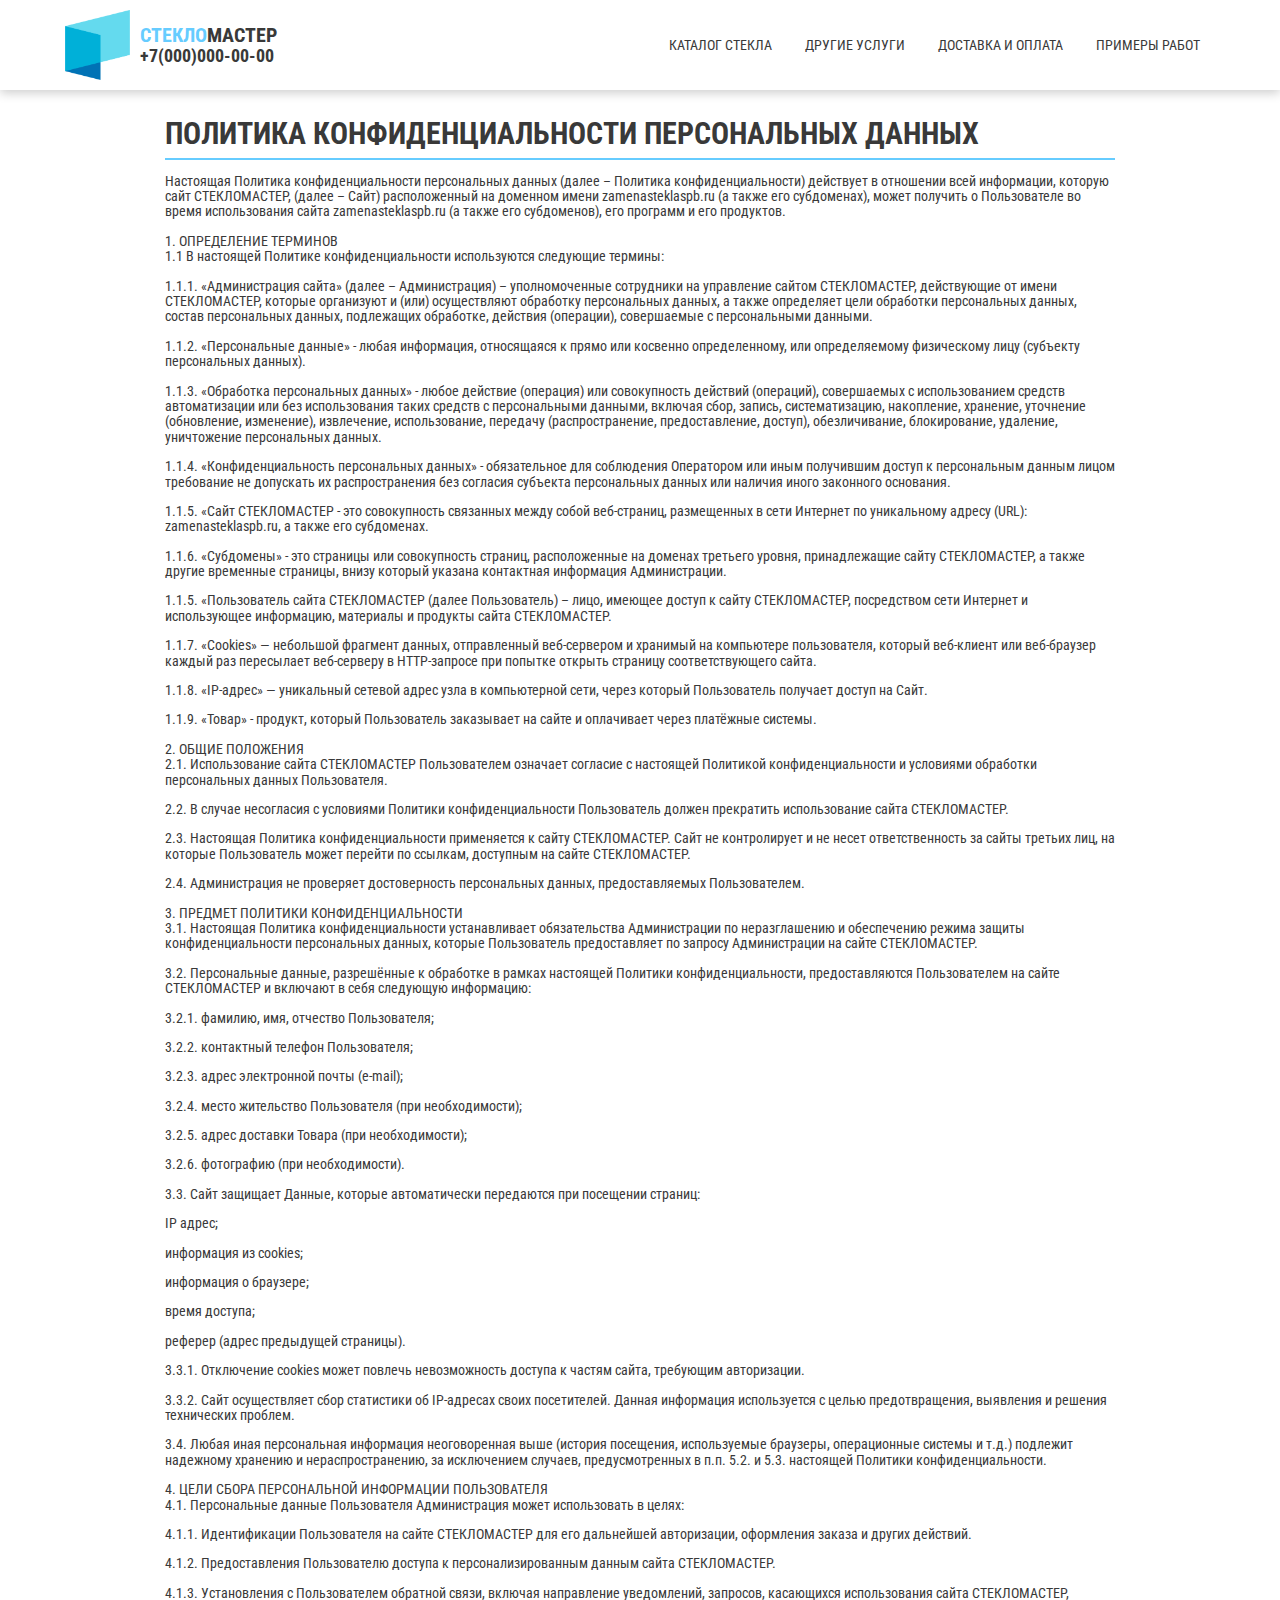
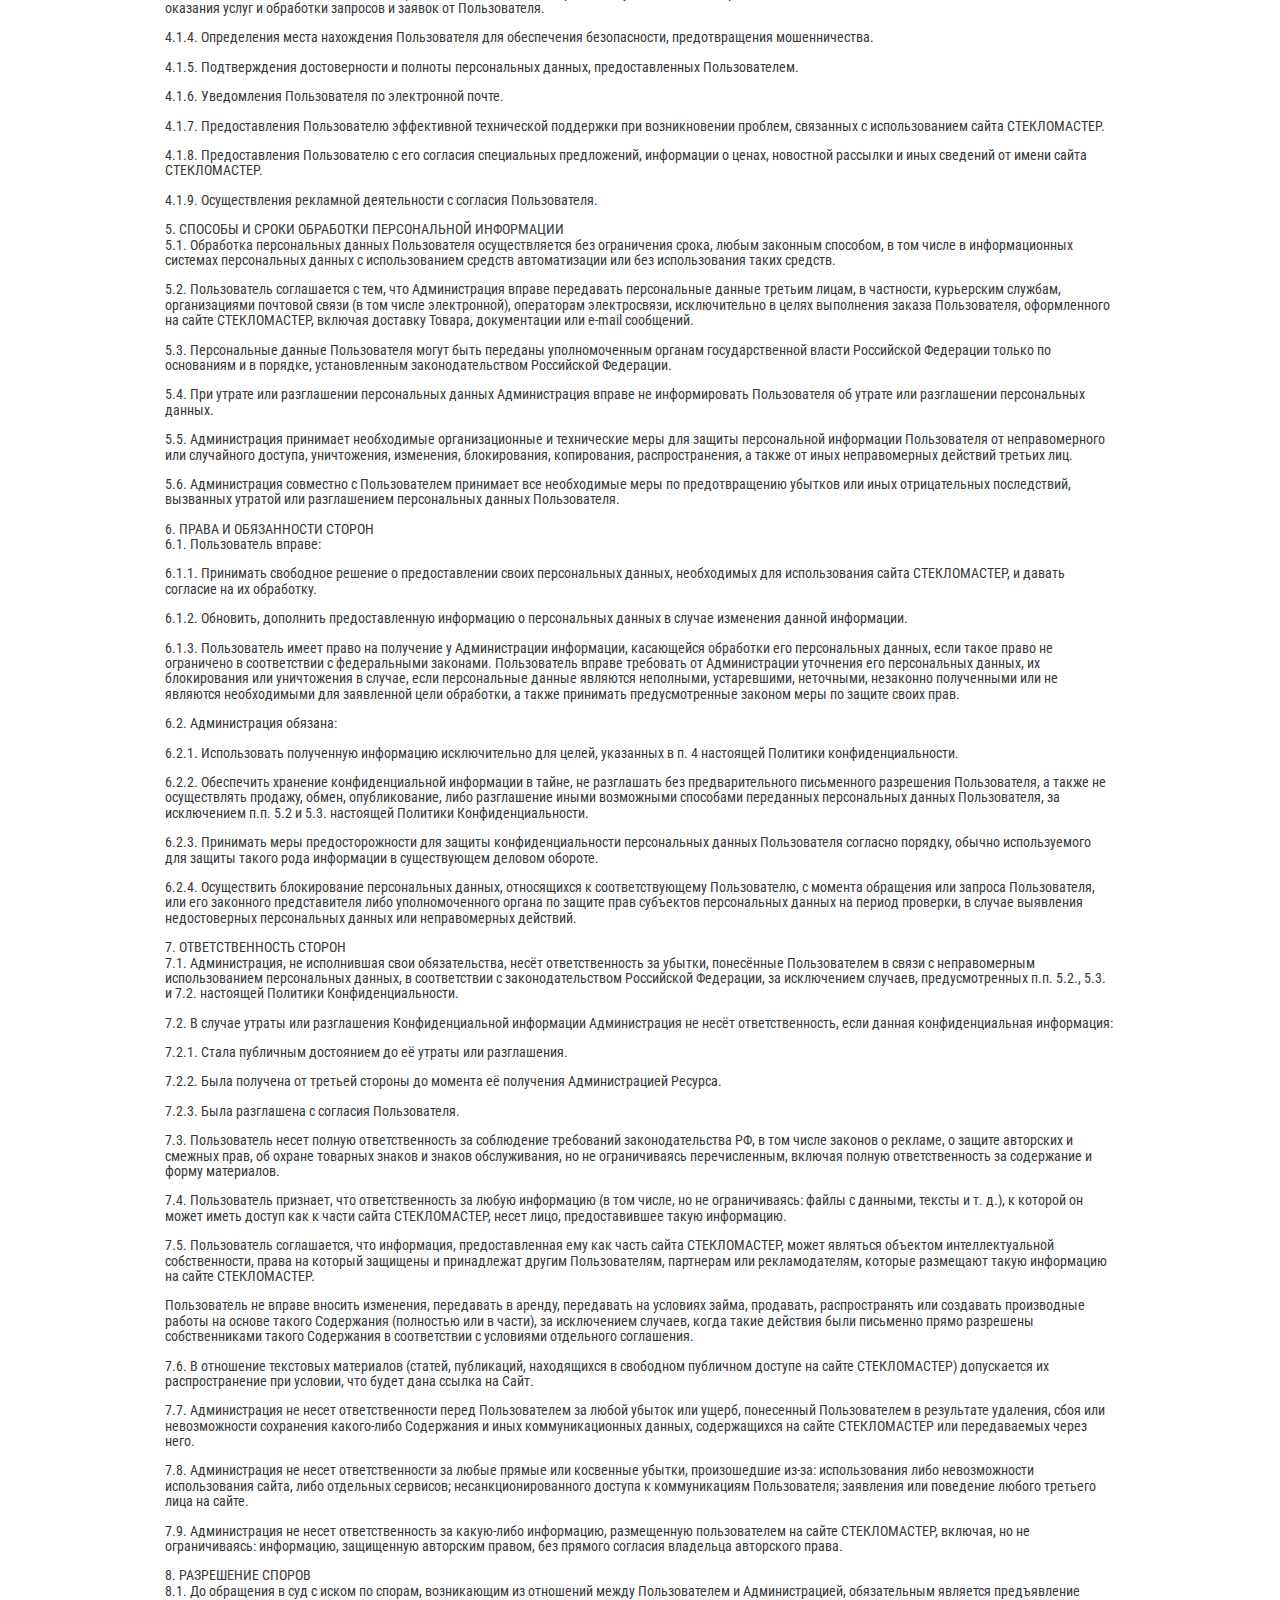
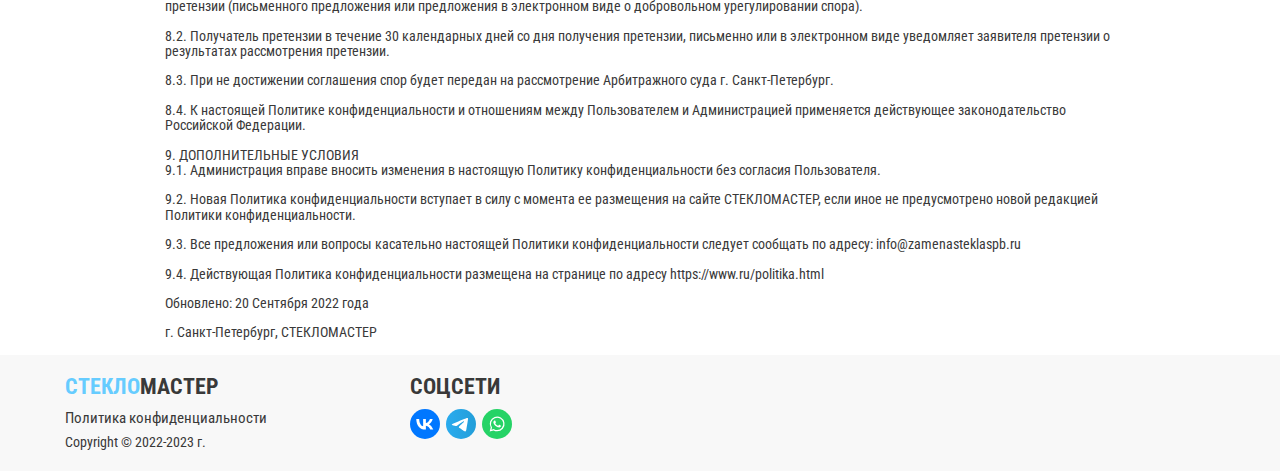
==== commit cf808eb0: "Update politika.html" ====
--- a/politika.html
+++ b/politika.html
@@ -21,7 +21,7 @@
                     </div>
                     <div class="header__logo_pol__item2">
                         <a href="index.html"><h2 class="header__title" id="header__title"><span class="header__logo__textcolor">Стекло</span>Мастер</h2></a>
-                        <h3 class="header__title" id="header__number"><a href="tel:+79500116921">+7(950)011-69-21</a></h3>
+                        <h3 class="header__title" id="header__number"><a href="tel:+70000000000">+7(000)000-00-00</a></h3>
                     </div>
                 </div>
                 <nav class="nav_pol" id="nav_pol">
@@ -121,7 +121,7 @@
                     <p class="politika__text">9. ДОПОЛНИТЕЛЬНЫЕ УСЛОВИЯ <br>9.1. Администрация вправе вносить изменения в настоящую Политику конфиденциальности без согласия Пользователя.</p>
                     <p class="politika__text">9.2. Новая Политика конфиденциальности вступает в силу с момента ее размещения на сайте СТЕКЛОМАСТЕР, если иное не предусмотрено новой редакцией Политики конфиденциальности.</p>
                     <p class="politika__text">9.3. Все предложения или вопросы касательно настоящей Политики конфиденциальности следует сообщать по адресу: info@zamenasteklaspb.ru</p>
-                    <p class="politika__text">9.4. Действующая Политика конфиденциальности размещена на странице по адресу https://zamenasteklaspb.ru/politika.html</p>
+                    <p class="politika__text">9.4. Действующая Политика конфиденциальности размещена на странице по адресу https://www.ru/politika.html</p>
                     <p class="politika__text">Обновлено: 20 Сентября 2022 года</p>
                     <p class="politika__text">г. Санкт-Петербург, СТЕКЛОМАСТЕР</p>
                 </div>
@@ -138,7 +138,7 @@
                             <a href="index.html"><h2><span class="footer__logo__textcolor">Стекло</span>Мастер</h2></a>
                         </div>
                     </div>
-                    <div style="line-height: 1.3;"> <a class="footer__pol__text" href="politika.php" target="_blank">Политика конфиденциальности</a></div>
+                    <div style="line-height: 1.3;"> <a class="footer__pol__text" href="politika.html" target="_blank">Политика конфиденциальности</a></div>
                     <div class="footer__text">Copyright © 2022-2023 г.</div>
                 </div>
                 <div class="footer__col footer__col--second">
@@ -147,9 +147,9 @@
                            Соцсети
                         </div>
                         <div class="footer__social-icons">
-                            <a href="https://vk.com/zamenasteklaspb" target="_blank"><img class="footer__icon" src="assets/img/VK.svg" alt=""></a>
-                            <a href="https://t.me/zamenasteklaspb" target="_blank"><img class="footer__icon" src="assets/img/Telegram.svg" alt=""></a>
-                            <a href="https://wa.me/79500116921" target="_blank"><img class="footer__icon" src="assets/img/WhatsApp.svg" alt=""></a>
+                            <a href="https://vk.com/" target="_blank"><img class="footer__icon" src="assets/img/VK.svg" alt=""></a>
+                            <a href="https://t.me/" target="_blank"><img class="footer__icon" src="assets/img/Telegram.svg" alt=""></a>
+                            <a href="https://wa.me/" target="_blank"><img class="footer__icon" src="assets/img/WhatsApp.svg" alt=""></a>
                         </div>
                     </div>
                 </div>
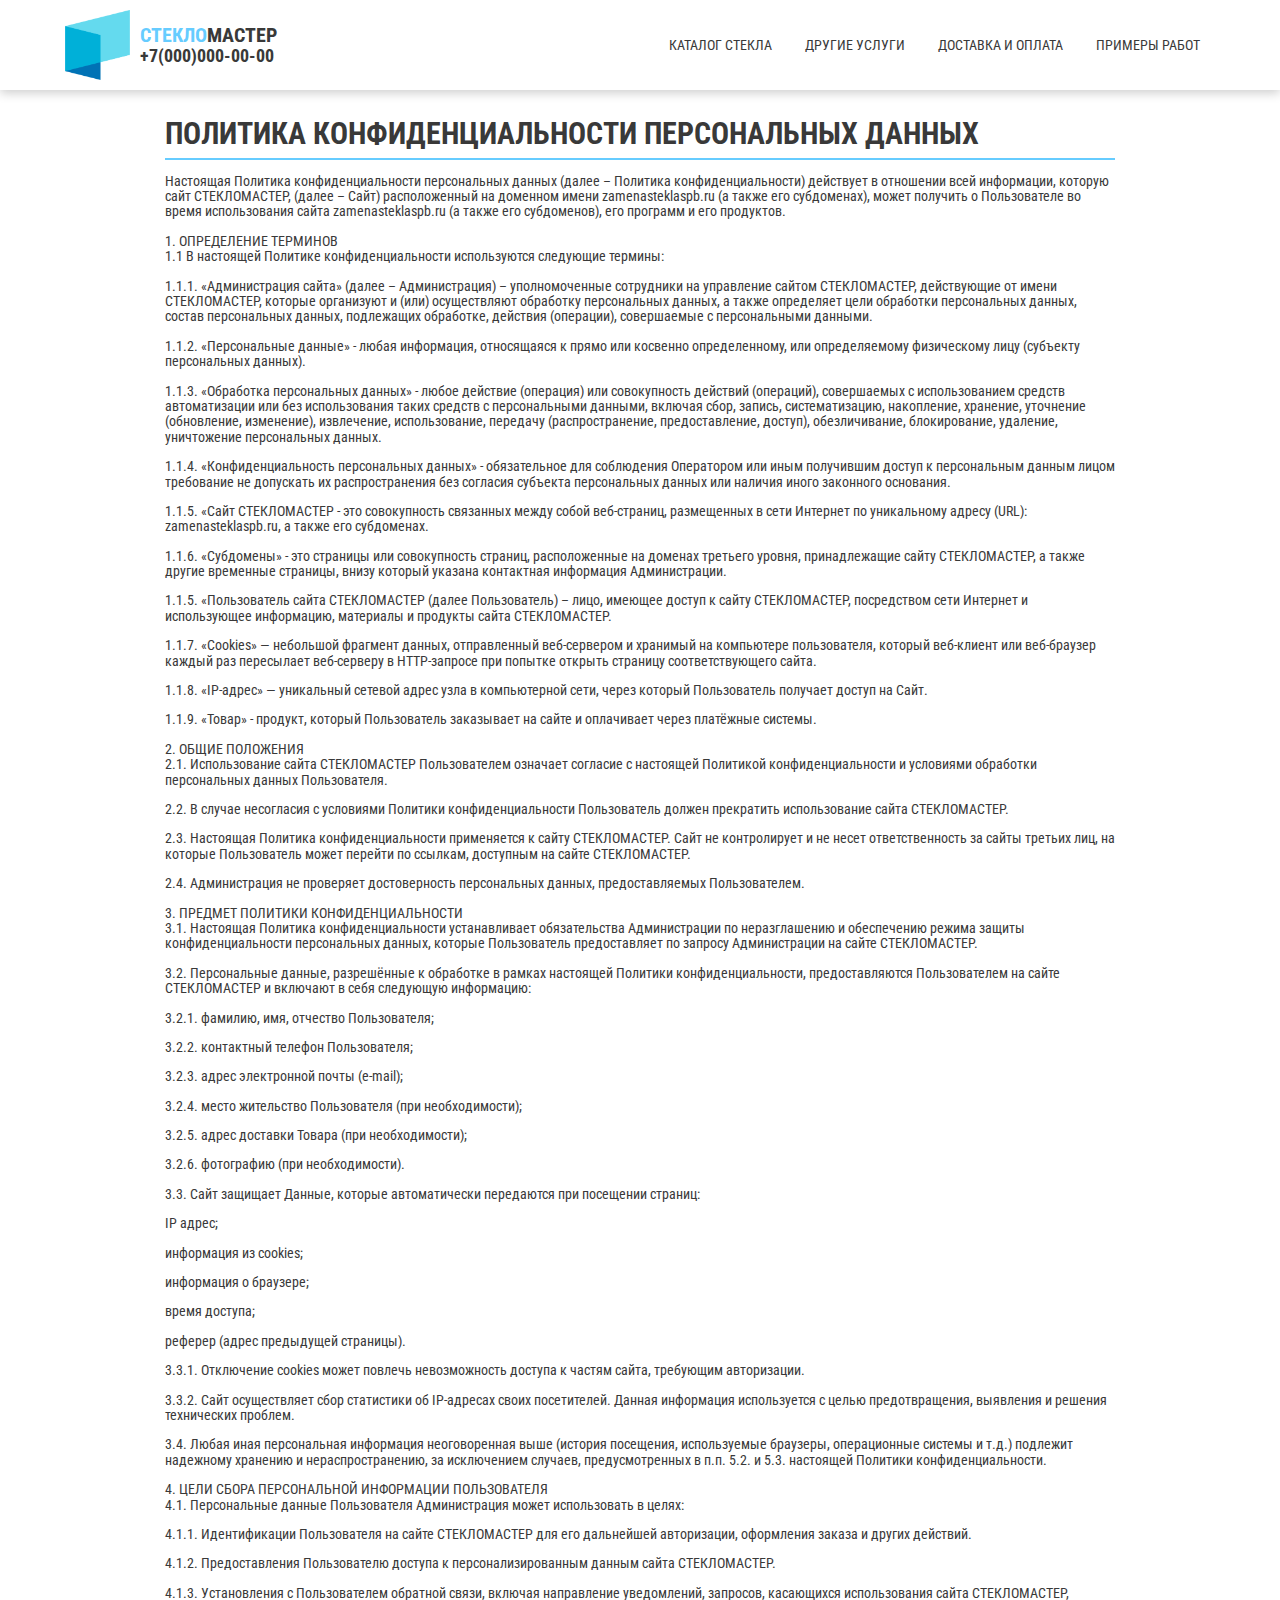
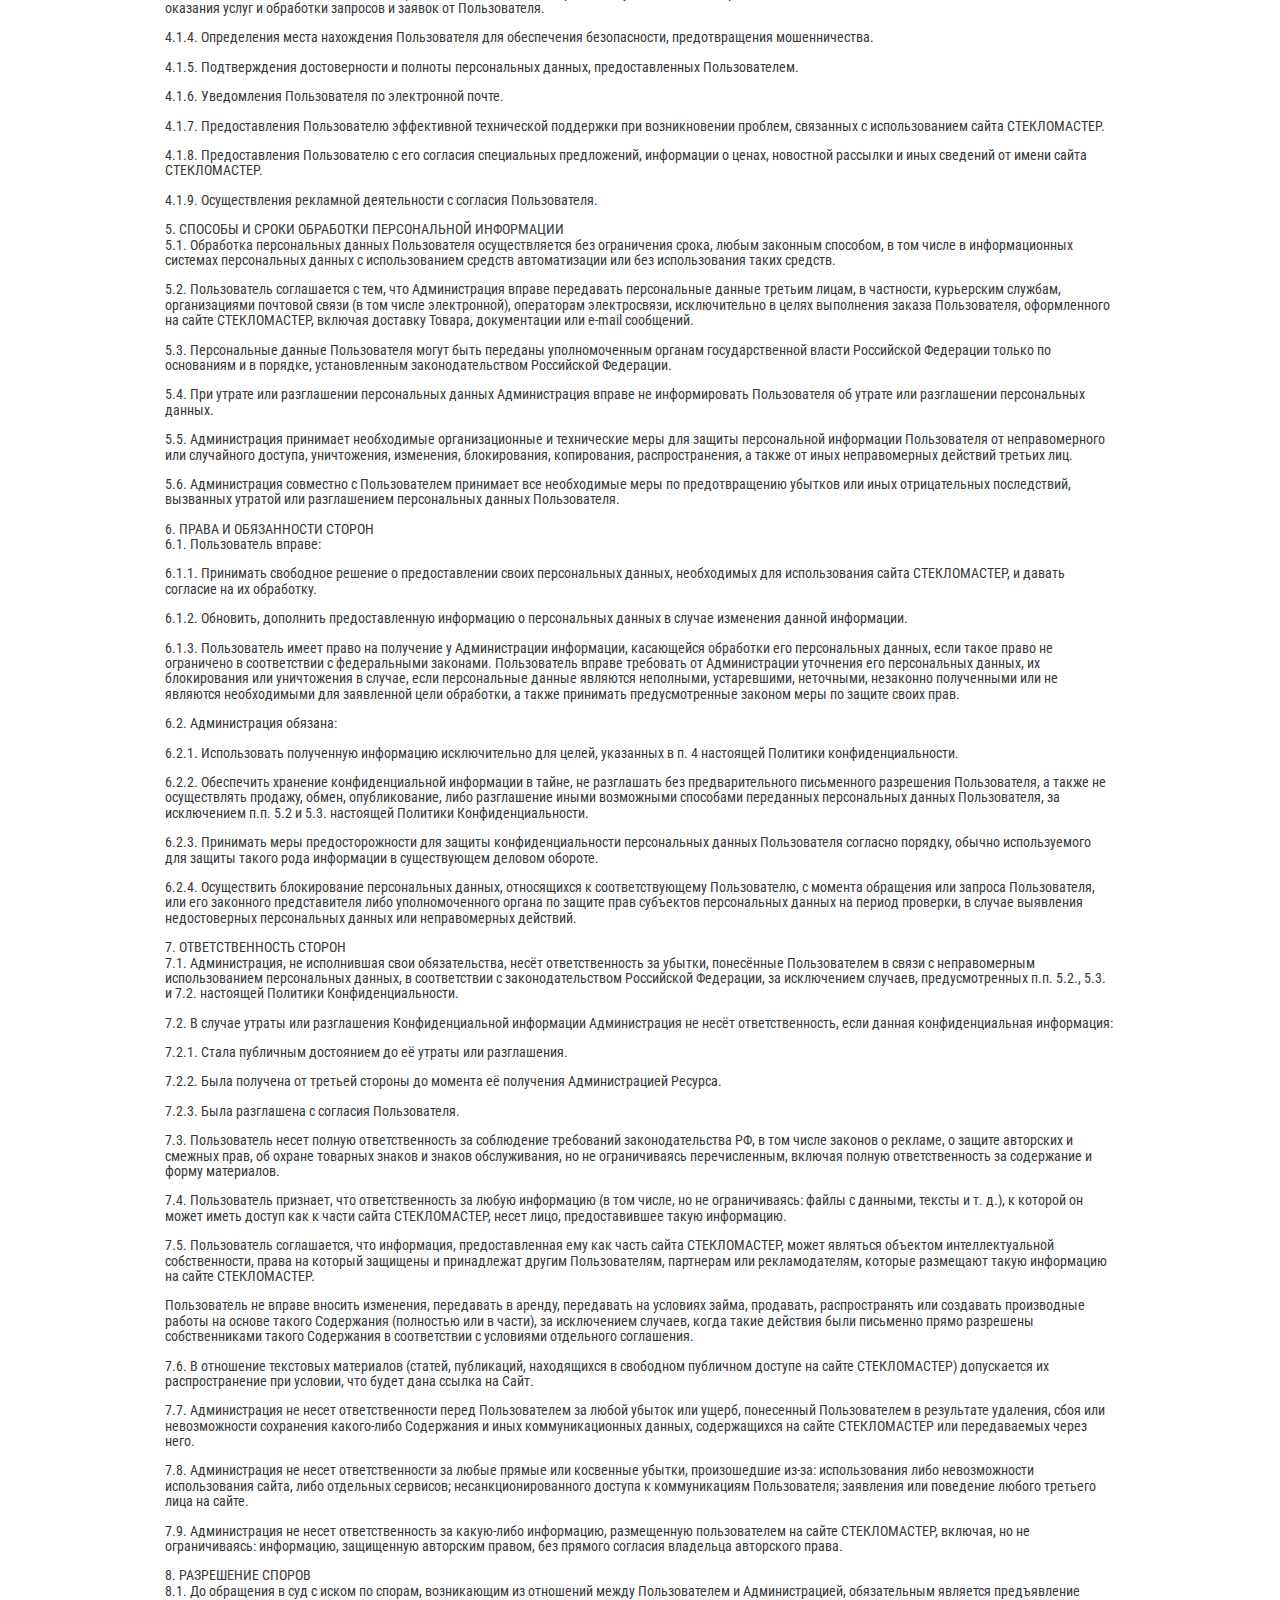
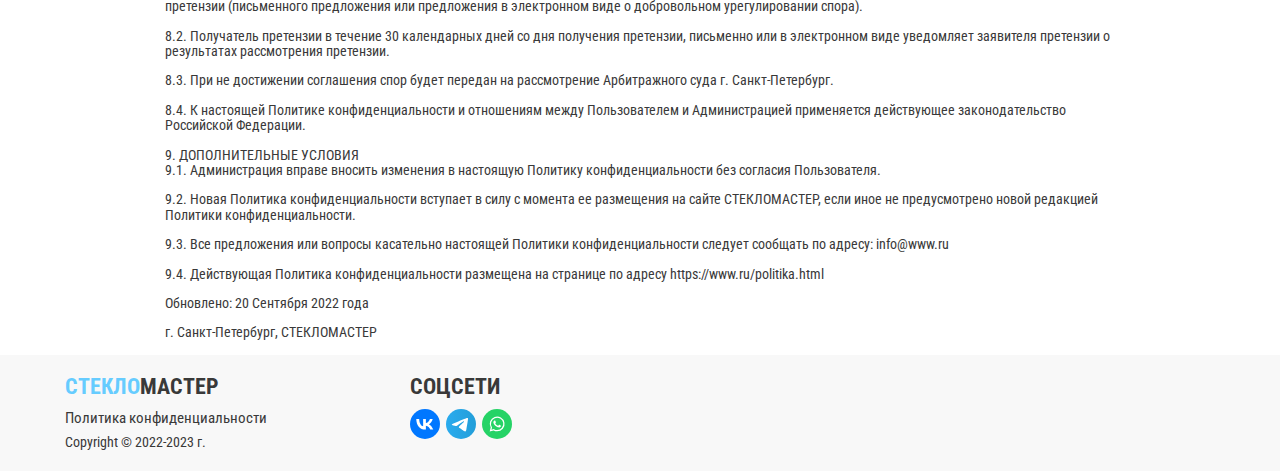
==== commit 222ca08c: "Update politika.html" ====
--- a/politika.html
+++ b/politika.html
@@ -120,7 +120,7 @@
                     <p class="politika__text">8.4. К настоящей Политике конфиденциальности и отношениям между Пользователем и Администрацией применяется действующее законодательство Российской Федерации.</p>
                     <p class="politika__text">9. ДОПОЛНИТЕЛЬНЫЕ УСЛОВИЯ <br>9.1. Администрация вправе вносить изменения в настоящую Политику конфиденциальности без согласия Пользователя.</p>
                     <p class="politika__text">9.2. Новая Политика конфиденциальности вступает в силу с момента ее размещения на сайте СТЕКЛОМАСТЕР, если иное не предусмотрено новой редакцией Политики конфиденциальности.</p>
-                    <p class="politika__text">9.3. Все предложения или вопросы касательно настоящей Политики конфиденциальности следует сообщать по адресу: info@zamenasteklaspb.ru</p>
+                    <p class="politika__text">9.3. Все предложения или вопросы касательно настоящей Политики конфиденциальности следует сообщать по адресу: info@www.ru</p>
                     <p class="politika__text">9.4. Действующая Политика конфиденциальности размещена на странице по адресу https://www.ru/politika.html</p>
                     <p class="politika__text">Обновлено: 20 Сентября 2022 года</p>
                     <p class="politika__text">г. Санкт-Петербург, СТЕКЛОМАСТЕР</p>
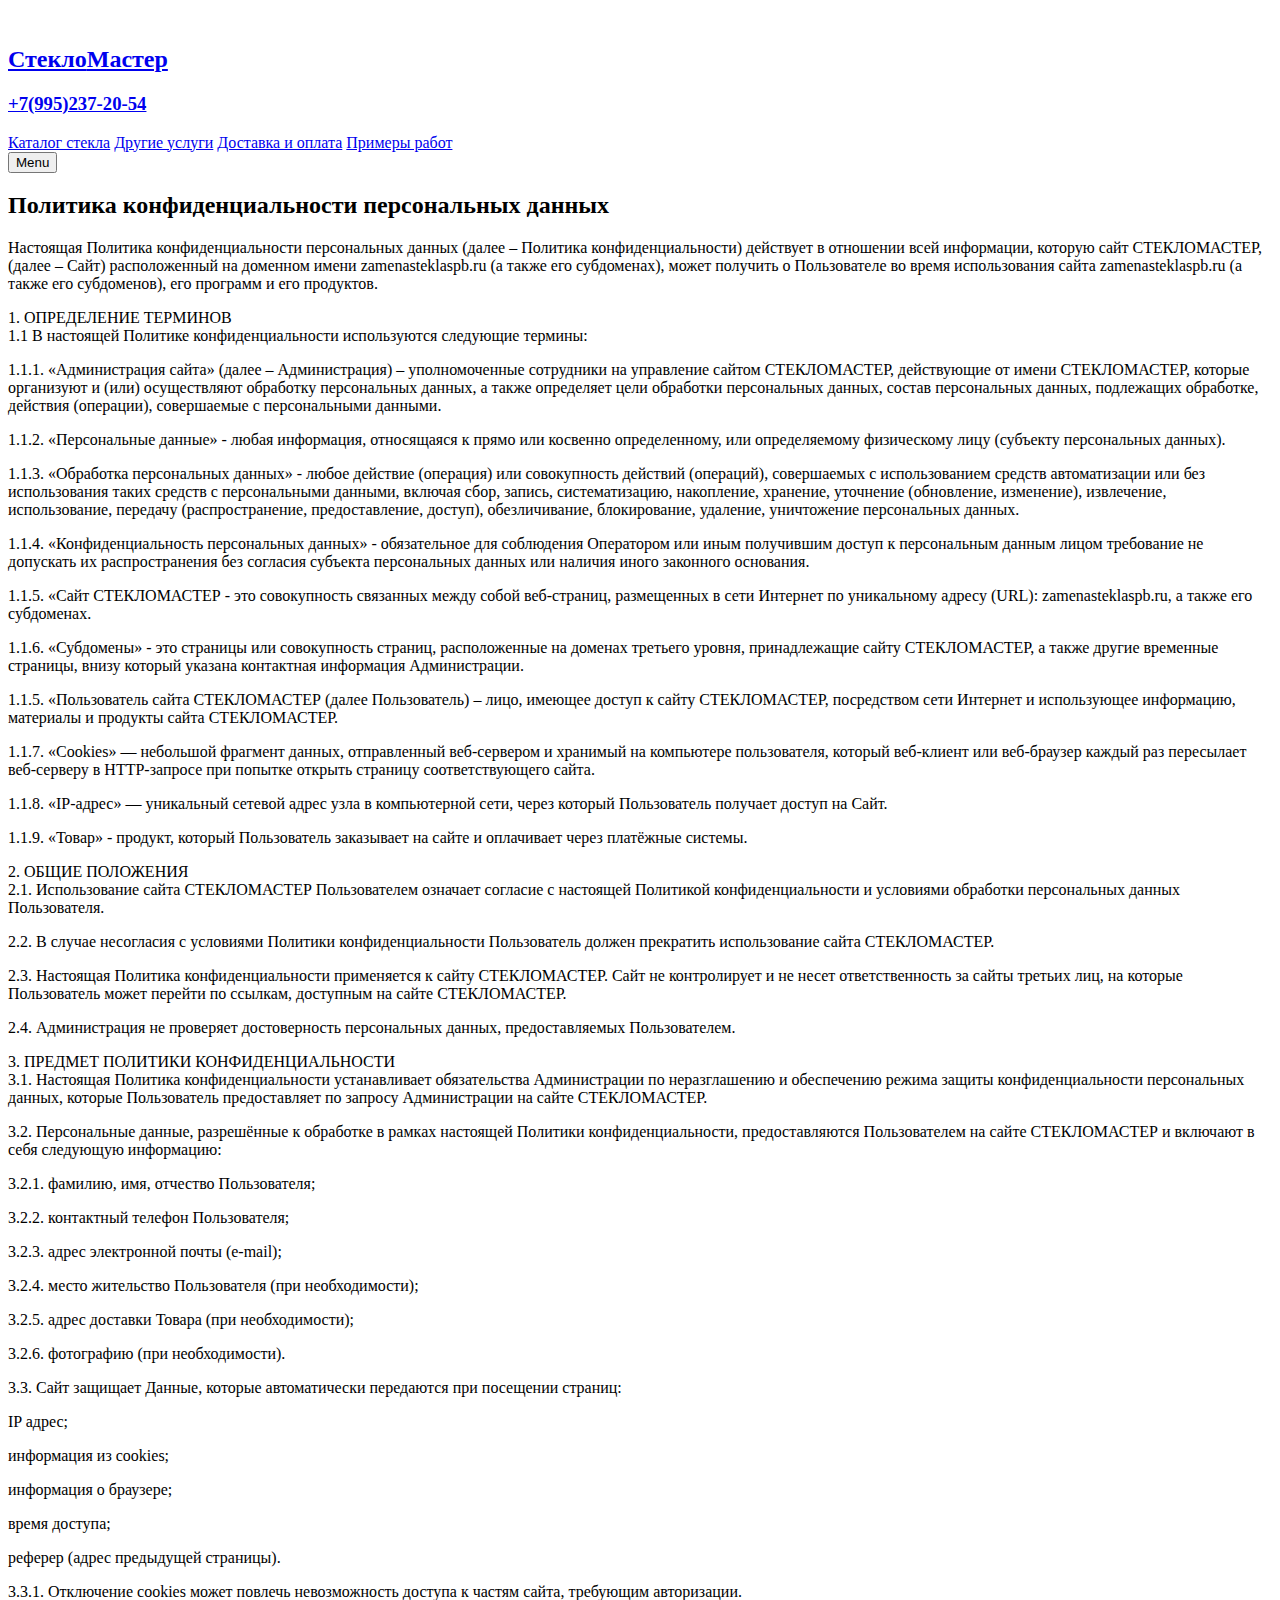
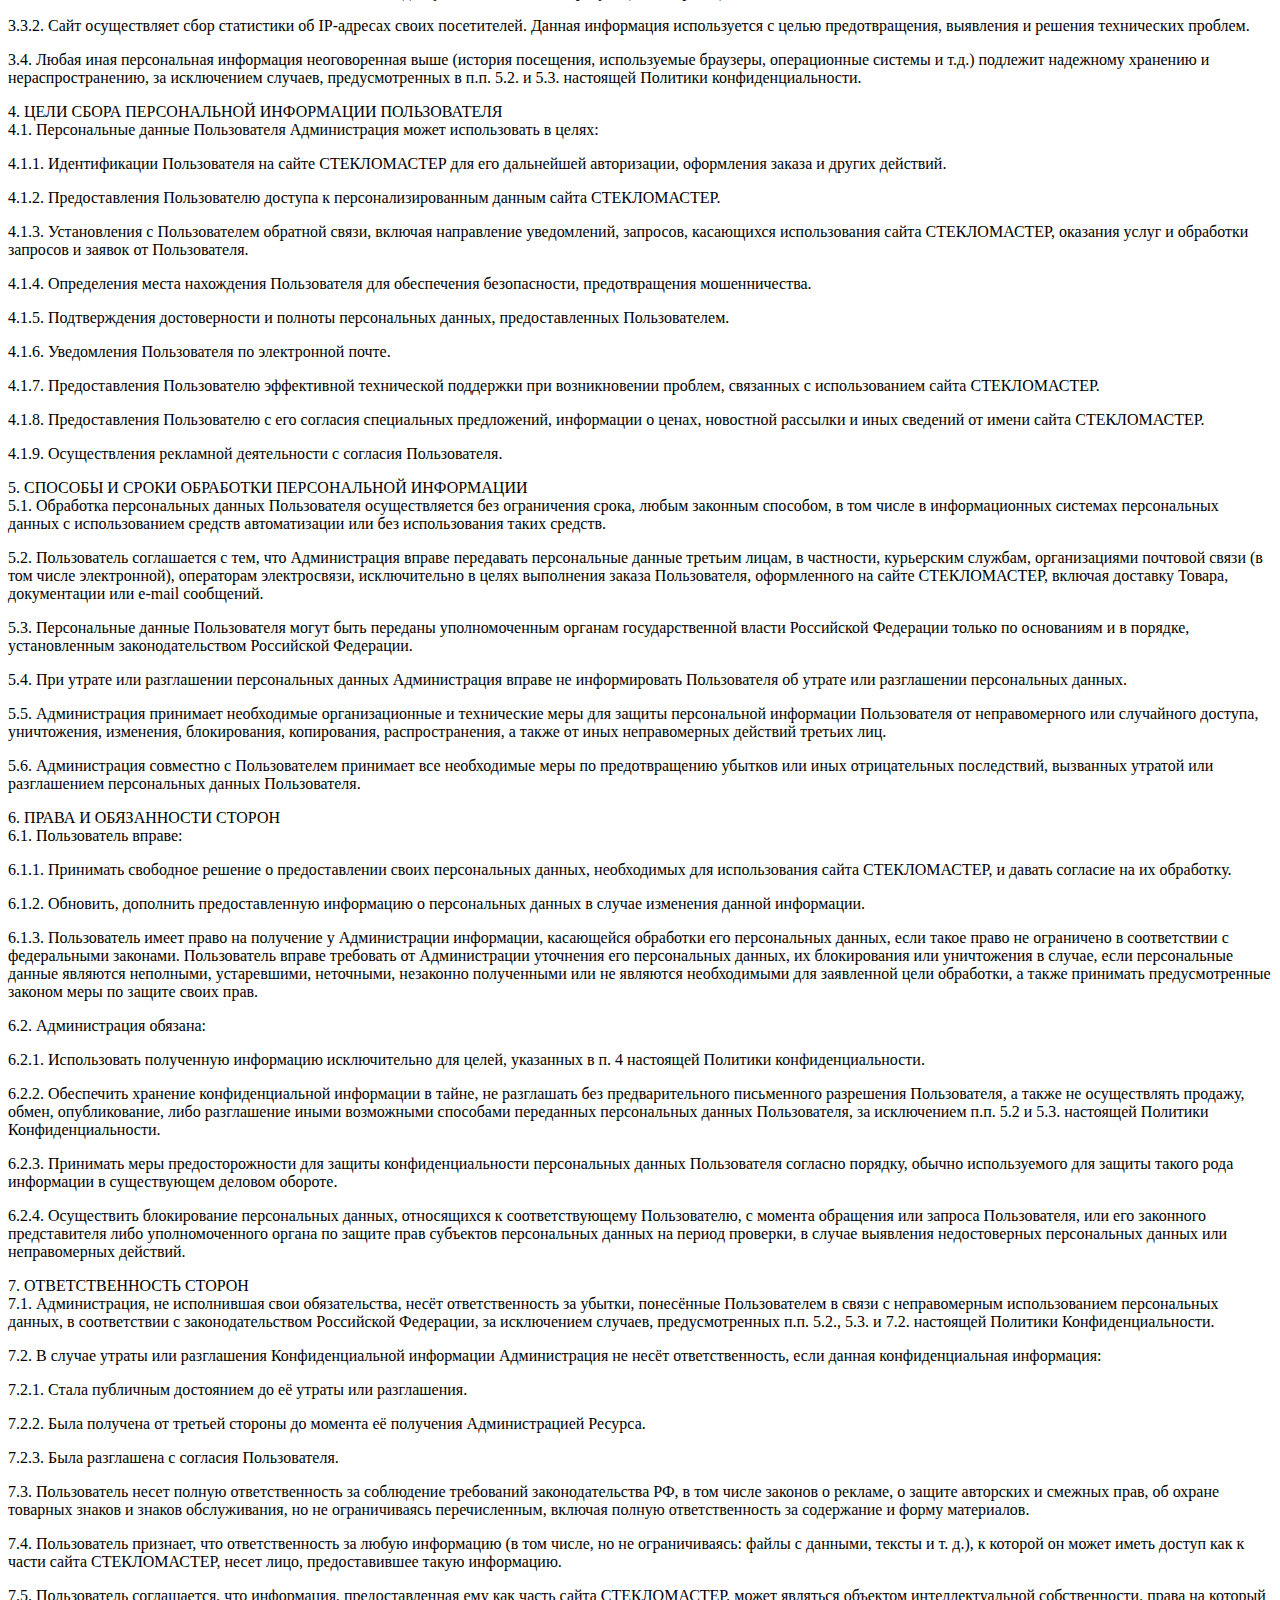
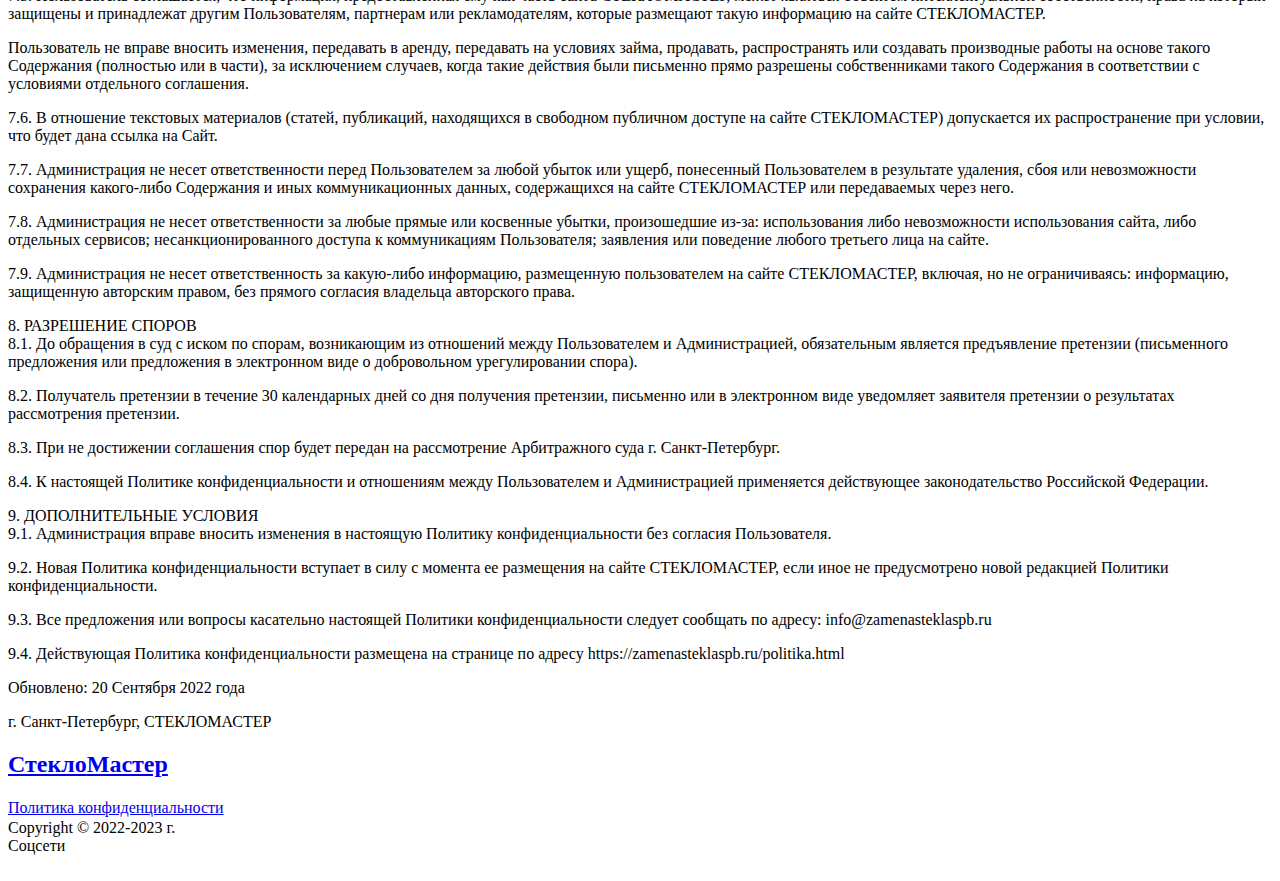
==== commit 842a8596: "Add files via upload" ====
--- a/politika.html
+++ b/politika.html
@@ -1,34 +1,49 @@
 <!DOCTYPE html>
 <html lang="ru">
 <head>
+
     <meta charset="UTF-8">
     <meta name="viewport" content="width=device-width, initial-scale=1.0, maximum-scale=1.0, user-scalable=no">
-    <title>Политика конфиденциальности</title>
-    <link rel="stylesheet" href="assets/css/style.css">
-    <link rel="stylesheet" href="assets/css/style-pol.css">
+
+    <title>Политика конфиденциальности</title> 
+
+    <!-- STYLES AND FONTS -->
+    <link rel="stylesheet" href="assets/css/reset.css">
+    <link rel="stylesheet" href="assets/css/style-p.css">
     <link rel="preconnect" href="https://fonts.googleapis.com">
     <link rel="preconnect" href="https://fonts.gstatic.com" crossorigin>
     <link href="https://fonts.googleapis.com/css2?family=Raleway:wght@600;700&family=Roboto+Condensed:wght@400;700&display=swap" rel="stylesheet">
+
+    <!-- FAVICONS -->
+    <link rel="apple-touch-icon" sizes="180x180" href="favicons/apple-touch-icon.png">
+    <link rel="icon" type="image/png" sizes="32x32" href="favicons/favicon-32x32.png">
+    <link rel="icon" type="image/png" sizes="16x16" href="favicons/favicon-16x16.png">
+    <link rel="manifest" href="favicons/site.webmanifest">
+    <link rel="mask-icon" href="favicons/safari-pinned-tab.svg" color="#5bbad5">
+    <meta name="msapplication-TileColor" content="#da532c">
+    <meta name="theme-color" content="#ffffff">
+    
 </head>
 <body> 
+
     <!-- HEADER -->
-        <header class="header_pol" id="header_pol">
+    <header class="header_pol fixed" id="header_pol">
         <div class="container">
             <div class="header__inner">
                 <div class="header__logo">
                     <div class="header__logo__item1">
-                        <a href="index.html"><img class="header__logo-img" src="assets/img/logo2.png" alt=""></a>
+                        <a href="/index.html"><img class="header__logo-img" src="assets/img/logo.png" alt=""></a>
                     </div>
                     <div class="header__logo_pol__item2">
-                        <a href="index.html"><h2 class="header__title" id="header__title"><span class="header__logo__textcolor">Стекло</span>Мастер</h2></a>
-                        <h3 class="header__title" id="header__number"><a href="tel:+70000000000">+7(000)000-00-00</a></h3>
+                        <a href="/index.html"><h2 class="header__title" id="header__title"><span class="header__logo__textcolor">Стекло</span>Мастер</h2></a>
+                        <h3 class="header__title" id="header__number"><a href="tel:+79952372054">+7(995)237-20-54</a></h3>
                     </div>
                 </div>
                 <nav class="nav_pol" id="nav_pol">
-                    <a class="nav__link_pol" id="nav__link_pol1" href="index.html#katalog_stekla">Каталог стекла</a>
-                    <a class="nav__link_pol" id="nav__link_pol3" href="index.html#uslugi">Другие услуги</a>
-                    <a class="nav__link_pol" id="nav__link_pol4" href="index.html#dostavka_i_oplata">Доставка и оплата</a>
-                    <a class="nav__link_pol" id="nav__link_pol2" href="index.html#primeri_rabot">Примеры работ</a>
+                    <a class="nav__link_pol" id="nav__link_pol1" href="/index.html#katalog_stekla">Каталог стекла</a>
+                    <a class="nav__link_pol" id="nav__link_pol3" href="/index.html#uslugi">Другие услуги</a>
+                    <a class="nav__link_pol" id="nav__link_pol4" href="/index.html#dostavka_i_oplata">Доставка и оплата</a>
+                    <a class="nav__link_pol" id="nav__link_pol2" href="/index.html#primeri_rabot">Примеры работ</a>
                 </nav>
                 <button class="nav-toggle_pol" id="nav_toggle_pol" type="button">
                     <span class="nav-toggle__item_pol">Menu</span>
@@ -37,131 +52,133 @@
             </div>
         </div>
     </header>
+    
     <!-- POLITIKA -->
     <section class="section__politika" id="politika">
         <div class="container">
             <div class="section__header">
                 <h2 class="section__title">Политика конфиденциальности персональных данных</h2>
-                <div>
-                    <p class="politika__text">Настоящая Политика конфиденциальности персональных данных (далее – Политика конфиденциальности) действует в отношении всей информации, которую сайт СТЕКЛОМАСТЕР, (далее – Сайт) расположенный на доменном имени zamenasteklaspb.ru (а также его субдоменах), может получить о Пользователе во время использования сайта zamenasteklaspb.ru (а также его субдоменов), его программ и его продуктов.</p>
-                    <p class="politika__text">1. ОПРЕДЕЛЕНИЕ ТЕРМИНОВ <br>1.1 В настоящей Политике конфиденциальности используются следующие термины:</p>
-                    <p class="politika__text">1.1.1. «Администрация сайта» (далее – Администрация) – уполномоченные сотрудники на управление сайтом СТЕКЛОМАСТЕР, действующие от имени СТЕКЛОМАСТЕР, которые организуют и (или) осуществляют обработку персональных данных, а также определяет цели обработки персональных данных, состав персональных данных, подлежащих обработке, действия (операции), совершаемые с персональными данными.</p>
-                    <p class="politika__text">1.1.2. «Персональные данные» - любая информация, относящаяся к прямо или косвенно определенному, или определяемому физическому лицу (субъекту персональных данных).</p>
-                    <p class="politika__text">1.1.3. «Обработка персональных данных» - любое действие (операция) или совокупность действий (операций), совершаемых с использованием средств автоматизации или без использования таких средств с персональными данными, включая сбор, запись, систематизацию, накопление, хранение, уточнение (обновление, изменение), извлечение, использование, передачу (распространение, предоставление, доступ), обезличивание, блокирование, удаление, уничтожение персональных данных.</p>
-                    <p class="politika__text">1.1.4. «Конфиденциальность персональных данных» - обязательное для соблюдения Оператором или иным получившим доступ к персональным данным лицом требование не допускать их распространения без согласия субъекта персональных данных или наличия иного законного основания.</p>
-                    <p class="politika__text">1.1.5. «Сайт СТЕКЛОМАСТЕР - это совокупность связанных между собой веб-страниц, размещенных в сети Интернет по уникальному адресу (URL): zamenasteklaspb.ru, а также его субдоменах.</p>
-                    <p class="politika__text">1.1.6. «Субдомены» - это страницы или совокупность страниц, расположенные на доменах третьего уровня, принадлежащие сайту СТЕКЛОМАСТЕР, а также другие временные страницы, внизу который указана контактная информация Администрации.</p>
-                    <p class="politika__text">1.1.5. «Пользователь сайта СТЕКЛОМАСТЕР (далее Пользователь) – лицо, имеющее доступ к сайту СТЕКЛОМАСТЕР, посредством сети Интернет и использующее информацию, материалы и продукты сайта СТЕКЛОМАСТЕР.</p>
-                    <p class="politika__text">1.1.7. «Cookies» — небольшой фрагмент данных, отправленный веб-сервером и хранимый на компьютере пользователя, который веб-клиент или веб-браузер каждый раз пересылает веб-серверу в HTTP-запросе при попытке открыть страницу соответствующего сайта.</p>
-                    <p class="politika__text">1.1.8. «IP-адрес» — уникальный сетевой адрес узла в компьютерной сети, через который Пользователь получает доступ на Сайт.</p>
-                    <p class="politika__text">1.1.9. «Товар» - продукт, который Пользователь заказывает на сайте и оплачивает через платёжные системы.</p>
-                    <p class="politika__text">2. ОБЩИЕ ПОЛОЖЕНИЯ <br>2.1. Использование сайта СТЕКЛОМАСТЕР Пользователем означает согласие с настоящей Политикой конфиденциальности и условиями обработки персональных данных Пользователя.</p>
-                    <p class="politika__text">2.2. В случае несогласия с условиями Политики конфиденциальности Пользователь должен прекратить использование сайта СТЕКЛОМАСТЕР.</p>
-                    <p class="politika__text">2.3. Настоящая Политика конфиденциальности применяется к сайту СТЕКЛОМАСТЕР. Сайт не контролирует и не несет ответственность за сайты третьих лиц, на которые Пользователь может перейти по ссылкам, доступным на сайте СТЕКЛОМАСТЕР.</p>
-                    <p class="politika__text">2.4. Администрация не проверяет достоверность персональных данных, предоставляемых Пользователем.</p>
-                    <p class="politika__text">3. ПРЕДМЕТ ПОЛИТИКИ КОНФИДЕНЦИАЛЬНОСТИ <br>3.1. Настоящая Политика конфиденциальности устанавливает обязательства Администрации по неразглашению и обеспечению режима защиты конфиденциальности персональных данных, которые Пользователь предоставляет по запросу Администрации на сайте СТЕКЛОМАСТЕР.</p>
-                    <p class="politika__text">3.2. Персональные данные, разрешённые к обработке в рамках настоящей Политики конфиденциальности, предоставляются Пользователем на сайте СТЕКЛОМАСТЕР и включают в себя следующую информацию:</p>
-                    <p class="politika__text">3.2.1. фамилию, имя, отчество Пользователя;</p>
-                    <p class="politika__text">3.2.2. контактный телефон Пользователя;</p>
-                    <p class="politika__text">3.2.3. адрес электронной почты (e-mail);</p>
-                    <p class="politika__text">3.2.4. место жительство Пользователя (при необходимости);</p>
-                    <p class="politika__text">3.2.5. адрес доставки Товара (при необходимости);</p>
-                    <p class="politika__text">3.2.6. фотографию (при необходимости).</p>
-                    <p class="politika__text">3.3. Сайт защищает Данные, которые автоматически передаются при посещении страниц:</p>
-                    <p class="politika__text">IP адрес;</p>
-                    <p class="politika__text">информация из cookies;</p>
-                    <p class="politika__text">информация о браузере;</p>
-                    <p class="politika__text">время доступа;</p>
-                    <p class="politika__text">реферер (адрес предыдущей страницы).</p>
-                    <p class="politika__text">3.3.1. Отключение cookies может повлечь невозможность доступа к частям сайта, требующим авторизации.</p>
-                    <p class="politika__text">3.3.2. Сайт осуществляет сбор статистики об IP-адресах своих посетителей. Данная информация используется с целью предотвращения, выявления и решения технических проблем.</p>
-                    <p class="politika__text">3.4. Любая иная персональная информация неоговоренная выше (история посещения, используемые браузеры, операционные системы и т.д.) подлежит надежному хранению и нераспространению, за исключением случаев, предусмотренных в п.п. 5.2. и 5.3. настоящей Политики конфиденциальности.</p>
-                    <p class="politika__text">4. ЦЕЛИ СБОРА ПЕРСОНАЛЬНОЙ ИНФОРМАЦИИ ПОЛЬЗОВАТЕЛЯ <br>4.1. Персональные данные Пользователя Администрация может использовать в целях:</p>
-                    <p class="politika__text">4.1.1. Идентификации Пользователя на сайте СТЕКЛОМАСТЕР для его дальнейшей авторизации, оформления заказа и других действий.</p>
-                    <p class="politika__text">4.1.2. Предоставления Пользователю доступа к персонализированным данным сайта СТЕКЛОМАСТЕР.</p>
-                    <p class="politika__text">4.1.3. Установления с Пользователем обратной связи, включая направление уведомлений, запросов, касающихся использования сайта СТЕКЛОМАСТЕР, оказания услуг и обработки запросов и заявок от Пользователя.</p>
-                    <p class="politika__text">4.1.4. Определения места нахождения Пользователя для обеспечения безопасности, предотвращения мошенничества.</p>
-                    <p class="politika__text">4.1.5. Подтверждения достоверности и полноты персональных данных, предоставленных Пользователем.</p>
-                    <p class="politika__text">4.1.6. Уведомления Пользователя по электронной почте.</p>
-                    <p class="politika__text">4.1.7. Предоставления Пользователю эффективной технической поддержки при возникновении проблем, связанных с использованием сайта СТЕКЛОМАСТЕР.</p>
-                    <p class="politika__text">4.1.8. Предоставления Пользователю с его согласия специальных предложений, информации о ценах, новостной рассылки и иных сведений от имени сайта СТЕКЛОМАСТЕР.</p>
-                    <p class="politika__text">4.1.9. Осуществления рекламной деятельности с согласия Пользователя.</p>
-                    <p class="politika__text">5. СПОСОБЫ И СРОКИ ОБРАБОТКИ ПЕРСОНАЛЬНОЙ ИНФОРМАЦИИ <br>5.1. Обработка персональных данных Пользователя осуществляется без ограничения срока, любым законным способом, в том числе в информационных системах персональных данных с использованием средств автоматизации или без использования таких средств.</p>
-                    <p class="politika__text">5.2. Пользователь соглашается с тем, что Администрация вправе передавать персональные данные третьим лицам, в частности, курьерским службам, организациями почтовой связи (в том числе электронной), операторам электросвязи, исключительно в целях выполнения заказа Пользователя, оформленного на сайте СТЕКЛОМАСТЕР, включая доставку Товара, документации или e-mail сообщений.</p>
-                    <p class="politika__text">5.3. Персональные данные Пользователя могут быть переданы уполномоченным органам государственной власти Российской Федерации только по основаниям и в порядке, установленным законодательством Российской Федерации.</p>
-                    <p class="politika__text">5.4. При утрате или разглашении персональных данных Администрация вправе не информировать Пользователя об утрате или разглашении персональных данных.</p>
-                    <p class="politika__text">5.5. Администрация принимает необходимые организационные и технические меры для защиты персональной информации Пользователя от неправомерного или случайного доступа, уничтожения, изменения, блокирования, копирования, распространения, а также от иных неправомерных действий третьих лиц.</p>
-                    <p class="politika__text">5.6. Администрация совместно с Пользователем принимает все необходимые меры по предотвращению убытков или иных отрицательных последствий, вызванных утратой или разглашением персональных данных Пользователя.</p>
-                    <p class="politika__text">6. ПРАВА И ОБЯЗАННОСТИ СТОРОН <br>6.1. Пользователь вправе:</p>
-                    <p class="politika__text">6.1.1. Принимать свободное решение о предоставлении своих персональных данных, необходимых для использования сайта СТЕКЛОМАСТЕР, и давать согласие на их обработку.</p>
-                    <p class="politika__text">6.1.2. Обновить, дополнить предоставленную информацию о персональных данных в случае изменения данной информации.</p>
-                    <p class="politika__text">6.1.3. Пользователь имеет право на получение у Администрации информации, касающейся обработки его персональных данных, если такое право не ограничено в соответствии с федеральными законами. Пользователь вправе требовать от Администрации уточнения его персональных данных, их блокирования или уничтожения в случае, если персональные данные являются неполными, устаревшими, неточными, незаконно полученными или не являются необходимыми для заявленной цели обработки, а также принимать предусмотренные законом меры по защите своих прав.</p>
-                    <p class="politika__text">6.2. Администрация обязана:</p>
-                    <p class="politika__text">6.2.1. Использовать полученную информацию исключительно для целей, указанных в п. 4 настоящей Политики конфиденциальности.</p>
-                    <p class="politika__text">6.2.2. Обеспечить хранение конфиденциальной информации в тайне, не разглашать без предварительного письменного разрешения Пользователя, а также не осуществлять продажу, обмен, опубликование, либо разглашение иными возможными способами переданных персональных данных Пользователя, за исключением п.п. 5.2 и 5.3. настоящей Политики Конфиденциальности.</p>
-                    <p class="politika__text">6.2.3. Принимать меры предосторожности для защиты конфиденциальности персональных данных Пользователя согласно порядку, обычно используемого для защиты такого рода информации в существующем деловом обороте.</p>
-                    <p class="politika__text">6.2.4. Осуществить блокирование персональных данных, относящихся к соответствующему Пользователю, с момента обращения или запроса Пользователя, или его законного представителя либо уполномоченного органа по защите прав субъектов персональных данных на период проверки, в случае выявления недостоверных персональных данных или неправомерных действий.</p>
-                    <p class="politika__text">7. ОТВЕТСТВЕННОСТЬ СТОРОН <br>7.1. Администрация, не исполнившая свои обязательства, несёт ответственность за убытки, понесённые Пользователем в связи с неправомерным использованием персональных данных, в соответствии с законодательством Российской Федерации, за исключением случаев, предусмотренных п.п. 5.2., 5.3. и 7.2. настоящей Политики Конфиденциальности.</p>
-                    <p class="politika__text">7.2. В случае утраты или разглашения Конфиденциальной информации Администрация не несёт ответственность, если данная конфиденциальная информация:</p>
-                    <p class="politika__text">7.2.1. Стала публичным достоянием до её утраты или разглашения.</p>
-                    <p class="politika__text">7.2.2. Была получена от третьей стороны до момента её получения Администрацией Ресурса.</p>
-                    <p class="politika__text">7.2.3. Была разглашена с согласия Пользователя.</p>
-                    <p class="politika__text">7.3. Пользователь несет полную ответственность за соблюдение требований законодательства РФ, в том числе законов о рекламе, о защите авторских и смежных прав, об охране товарных знаков и знаков обслуживания, но не ограничиваясь перечисленным, включая полную ответственность за содержание и форму материалов.</p>
-                    <p class="politika__text">7.4. Пользователь признает, что ответственность за любую информацию (в том числе, но не ограничиваясь: файлы с данными, тексты и т. д.), к которой он может иметь доступ как к части сайта СТЕКЛОМАСТЕР, несет лицо, предоставившее такую информацию.</p>
-                    <p class="politika__text">7.5. Пользователь соглашается, что информация, предоставленная ему как часть сайта СТЕКЛОМАСТЕР, может являться объектом интеллектуальной собственности, права на который защищены и принадлежат другим Пользователям, партнерам или рекламодателям, которые размещают такую информацию на сайте СТЕКЛОМАСТЕР.</p>
-                    <p class="politika__text">Пользователь не вправе вносить изменения, передавать в аренду, передавать на условиях займа, продавать, распространять или создавать производные работы на основе такого Содержания (полностью или в части), за исключением случаев, когда такие действия были письменно прямо разрешены собственниками такого Содержания в соответствии с условиями отдельного соглашения.</p>
-                    <p class="politika__text">7.6. В отношение текстовых материалов (статей, публикаций, находящихся в свободном публичном доступе на сайте СТЕКЛОМАСТЕР) допускается их распространение при условии, что будет дана ссылка на Сайт.</p>
-                    <p class="politika__text">7.7. Администрация не несет ответственности перед Пользователем за любой убыток или ущерб, понесенный Пользователем в результате удаления, сбоя или невозможности сохранения какого-либо Содержания и иных коммуникационных данных, содержащихся на сайте СТЕКЛОМАСТЕР или передаваемых через него.</p>
-                    <p class="politika__text">7.8. Администрация не несет ответственности за любые прямые или косвенные убытки, произошедшие из-за: использования либо невозможности использования сайта, либо отдельных сервисов; несанкционированного доступа к коммуникациям Пользователя; заявления или поведение любого третьего лица на сайте.</p>
-                    <p class="politika__text">7.9. Администрация не несет ответственность за какую-либо информацию, размещенную пользователем на сайте СТЕКЛОМАСТЕР, включая, но не ограничиваясь: информацию, защищенную авторским правом, без прямого согласия владельца авторского права.</p>
-                    <p class="politika__text">8. РАЗРЕШЕНИЕ СПОРОВ <br>8.1. До обращения в суд с иском по спорам, возникающим из отношений между Пользователем и Администрацией, обязательным является предъявление претензии (письменного предложения или предложения в электронном виде о добровольном урегулировании спора).</p>
-                    <p class="politika__text">8.2. Получатель претензии в течение 30 календарных дней со дня получения претензии, письменно или в электронном виде уведомляет заявителя претензии о результатах рассмотрения претензии.</p>
-                    <p class="politika__text">8.3. При не достижении соглашения спор будет передан на рассмотрение Арбитражного суда г. Санкт-Петербург.</p>
-                    <p class="politika__text">8.4. К настоящей Политике конфиденциальности и отношениям между Пользователем и Администрацией применяется действующее законодательство Российской Федерации.</p>
-                    <p class="politika__text">9. ДОПОЛНИТЕЛЬНЫЕ УСЛОВИЯ <br>9.1. Администрация вправе вносить изменения в настоящую Политику конфиденциальности без согласия Пользователя.</p>
-                    <p class="politika__text">9.2. Новая Политика конфиденциальности вступает в силу с момента ее размещения на сайте СТЕКЛОМАСТЕР, если иное не предусмотрено новой редакцией Политики конфиденциальности.</p>
-                    <p class="politika__text">9.3. Все предложения или вопросы касательно настоящей Политики конфиденциальности следует сообщать по адресу: info@www.ru</p>
-                    <p class="politika__text">9.4. Действующая Политика конфиденциальности размещена на странице по адресу https://www.ru/politika.html</p>
-                    <p class="politika__text">Обновлено: 20 Сентября 2022 года</p>
-                    <p class="politika__text">г. Санкт-Петербург, СТЕКЛОМАСТЕР</p>
+                <div class="politika__text">
+                    <p>Настоящая Политика конфиденциальности персональных данных (далее – Политика конфиденциальности) действует в отношении всей информации, которую сайт СТЕКЛОМАСТЕР, (далее – Сайт) расположенный на доменном имени zamenasteklaspb.ru (а также его субдоменах), может получить о Пользователе во время использования сайта zamenasteklaspb.ru (а также его субдоменов), его программ и его продуктов.</p>
+                    <p>1. ОПРЕДЕЛЕНИЕ ТЕРМИНОВ <br>1.1 В настоящей Политике конфиденциальности используются следующие термины:</p>
+                    <p>1.1.1. «Администрация сайта» (далее – Администрация) – уполномоченные сотрудники на управление сайтом СТЕКЛОМАСТЕР, действующие от имени СТЕКЛОМАСТЕР, которые организуют и (или) осуществляют обработку персональных данных, а также определяет цели обработки персональных данных, состав персональных данных, подлежащих обработке, действия (операции), совершаемые с персональными данными.</p>
+                    <p>1.1.2. «Персональные данные» - любая информация, относящаяся к прямо или косвенно определенному, или определяемому физическому лицу (субъекту персональных данных).</p>
+                    <p>1.1.3. «Обработка персональных данных» - любое действие (операция) или совокупность действий (операций), совершаемых с использованием средств автоматизации или без использования таких средств с персональными данными, включая сбор, запись, систематизацию, накопление, хранение, уточнение (обновление, изменение), извлечение, использование, передачу (распространение, предоставление, доступ), обезличивание, блокирование, удаление, уничтожение персональных данных.</p>
+                    <p>1.1.4. «Конфиденциальность персональных данных» - обязательное для соблюдения Оператором или иным получившим доступ к персональным данным лицом требование не допускать их распространения без согласия субъекта персональных данных или наличия иного законного основания.</p>
+                    <p>1.1.5. «Сайт СТЕКЛОМАСТЕР - это совокупность связанных между собой веб-страниц, размещенных в сети Интернет по уникальному адресу (URL): zamenasteklaspb.ru, а также его субдоменах.</p>
+                    <p>1.1.6. «Субдомены» - это страницы или совокупность страниц, расположенные на доменах третьего уровня, принадлежащие сайту СТЕКЛОМАСТЕР, а также другие временные страницы, внизу который указана контактная информация Администрации.</p>
+                    <p>1.1.5. «Пользователь сайта СТЕКЛОМАСТЕР (далее Пользователь) – лицо, имеющее доступ к сайту СТЕКЛОМАСТЕР, посредством сети Интернет и использующее информацию, материалы и продукты сайта СТЕКЛОМАСТЕР.</p>
+                    <p>1.1.7. «Cookies» — небольшой фрагмент данных, отправленный веб-сервером и хранимый на компьютере пользователя, который веб-клиент или веб-браузер каждый раз пересылает веб-серверу в HTTP-запросе при попытке открыть страницу соответствующего сайта.</p>
+                    <p>1.1.8. «IP-адрес» — уникальный сетевой адрес узла в компьютерной сети, через который Пользователь получает доступ на Сайт.</p>
+                    <p>1.1.9. «Товар» - продукт, который Пользователь заказывает на сайте и оплачивает через платёжные системы.</p>
+                    <p>2. ОБЩИЕ ПОЛОЖЕНИЯ <br>2.1. Использование сайта СТЕКЛОМАСТЕР Пользователем означает согласие с настоящей Политикой конфиденциальности и условиями обработки персональных данных Пользователя.</p>
+                    <p>2.2. В случае несогласия с условиями Политики конфиденциальности Пользователь должен прекратить использование сайта СТЕКЛОМАСТЕР.</p>
+                    <p>2.3. Настоящая Политика конфиденциальности применяется к сайту СТЕКЛОМАСТЕР. Сайт не контролирует и не несет ответственность за сайты третьих лиц, на которые Пользователь может перейти по ссылкам, доступным на сайте СТЕКЛОМАСТЕР.</p>
+                    <p>2.4. Администрация не проверяет достоверность персональных данных, предоставляемых Пользователем.</p>
+                    <p>3. ПРЕДМЕТ ПОЛИТИКИ КОНФИДЕНЦИАЛЬНОСТИ <br>3.1. Настоящая Политика конфиденциальности устанавливает обязательства Администрации по неразглашению и обеспечению режима защиты конфиденциальности персональных данных, которые Пользователь предоставляет по запросу Администрации на сайте СТЕКЛОМАСТЕР.</p>
+                    <p>3.2. Персональные данные, разрешённые к обработке в рамках настоящей Политики конфиденциальности, предоставляются Пользователем на сайте СТЕКЛОМАСТЕР и включают в себя следующую информацию:</p>
+                    <p>3.2.1. фамилию, имя, отчество Пользователя;</p>
+                    <p>3.2.2. контактный телефон Пользователя;</p>
+                    <p>3.2.3. адрес электронной почты (e-mail);</p>
+                    <p>3.2.4. место жительство Пользователя (при необходимости);</p>
+                    <p>3.2.5. адрес доставки Товара (при необходимости);</p>
+                    <p>3.2.6. фотографию (при необходимости).</p>
+                    <p>3.3. Сайт защищает Данные, которые автоматически передаются при посещении страниц:</p>
+                    <p>IP адрес;</p>
+                    <p>информация из cookies;</p>
+                    <p>информация о браузере;</p>
+                    <p>время доступа;</p>
+                    <p>реферер (адрес предыдущей страницы).</p>
+                    <p>3.3.1. Отключение cookies может повлечь невозможность доступа к частям сайта, требующим авторизации.</p>
+                    <p>3.3.2. Сайт осуществляет сбор статистики об IP-адресах своих посетителей. Данная информация используется с целью предотвращения, выявления и решения технических проблем.</p>
+                    <p>3.4. Любая иная персональная информация неоговоренная выше (история посещения, используемые браузеры, операционные системы и т.д.) подлежит надежному хранению и нераспространению, за исключением случаев, предусмотренных в п.п. 5.2. и 5.3. настоящей Политики конфиденциальности.</p>
+                    <p>4. ЦЕЛИ СБОРА ПЕРСОНАЛЬНОЙ ИНФОРМАЦИИ ПОЛЬЗОВАТЕЛЯ <br>4.1. Персональные данные Пользователя Администрация может использовать в целях:</p>
+                    <p>4.1.1. Идентификации Пользователя на сайте СТЕКЛОМАСТЕР для его дальнейшей авторизации, оформления заказа и других действий.</p>
+                    <p>4.1.2. Предоставления Пользователю доступа к персонализированным данным сайта СТЕКЛОМАСТЕР.</p>
+                    <p>4.1.3. Установления с Пользователем обратной связи, включая направление уведомлений, запросов, касающихся использования сайта СТЕКЛОМАСТЕР, оказания услуг и обработки запросов и заявок от Пользователя.</p>
+                    <p>4.1.4. Определения места нахождения Пользователя для обеспечения безопасности, предотвращения мошенничества.</p>
+                    <p>4.1.5. Подтверждения достоверности и полноты персональных данных, предоставленных Пользователем.</p>
+                    <p>4.1.6. Уведомления Пользователя по электронной почте.</p>
+                    <p>4.1.7. Предоставления Пользователю эффективной технической поддержки при возникновении проблем, связанных с использованием сайта СТЕКЛОМАСТЕР.</p>
+                    <p>4.1.8. Предоставления Пользователю с его согласия специальных предложений, информации о ценах, новостной рассылки и иных сведений от имени сайта СТЕКЛОМАСТЕР.</p>
+                    <p>4.1.9. Осуществления рекламной деятельности с согласия Пользователя.</p>
+                    <p>5. СПОСОБЫ И СРОКИ ОБРАБОТКИ ПЕРСОНАЛЬНОЙ ИНФОРМАЦИИ <br>5.1. Обработка персональных данных Пользователя осуществляется без ограничения срока, любым законным способом, в том числе в информационных системах персональных данных с использованием средств автоматизации или без использования таких средств.</p>
+                    <p>5.2. Пользователь соглашается с тем, что Администрация вправе передавать персональные данные третьим лицам, в частности, курьерским службам, организациями почтовой связи (в том числе электронной), операторам электросвязи, исключительно в целях выполнения заказа Пользователя, оформленного на сайте СТЕКЛОМАСТЕР, включая доставку Товара, документации или e-mail сообщений.</p>
+                    <p>5.3. Персональные данные Пользователя могут быть переданы уполномоченным органам государственной власти Российской Федерации только по основаниям и в порядке, установленным законодательством Российской Федерации.</p>
+                    <p>5.4. При утрате или разглашении персональных данных Администрация вправе не информировать Пользователя об утрате или разглашении персональных данных.</p>
+                    <p>5.5. Администрация принимает необходимые организационные и технические меры для защиты персональной информации Пользователя от неправомерного или случайного доступа, уничтожения, изменения, блокирования, копирования, распространения, а также от иных неправомерных действий третьих лиц.</p>
+                    <p>5.6. Администрация совместно с Пользователем принимает все необходимые меры по предотвращению убытков или иных отрицательных последствий, вызванных утратой или разглашением персональных данных Пользователя.</p>
+                    <p>6. ПРАВА И ОБЯЗАННОСТИ СТОРОН <br>6.1. Пользователь вправе:</p>
+                    <p>6.1.1. Принимать свободное решение о предоставлении своих персональных данных, необходимых для использования сайта СТЕКЛОМАСТЕР, и давать согласие на их обработку.</p>
+                    <p>6.1.2. Обновить, дополнить предоставленную информацию о персональных данных в случае изменения данной информации.</p>
+                    <p>6.1.3. Пользователь имеет право на получение у Администрации информации, касающейся обработки его персональных данных, если такое право не ограничено в соответствии с федеральными законами. Пользователь вправе требовать от Администрации уточнения его персональных данных, их блокирования или уничтожения в случае, если персональные данные являются неполными, устаревшими, неточными, незаконно полученными или не являются необходимыми для заявленной цели обработки, а также принимать предусмотренные законом меры по защите своих прав.</p>
+                    <p>6.2. Администрация обязана:</p>
+                    <p>6.2.1. Использовать полученную информацию исключительно для целей, указанных в п. 4 настоящей Политики конфиденциальности.</p>
+                    <p>6.2.2. Обеспечить хранение конфиденциальной информации в тайне, не разглашать без предварительного письменного разрешения Пользователя, а также не осуществлять продажу, обмен, опубликование, либо разглашение иными возможными способами переданных персональных данных Пользователя, за исключением п.п. 5.2 и 5.3. настоящей Политики Конфиденциальности.</p>
+                    <p>6.2.3. Принимать меры предосторожности для защиты конфиденциальности персональных данных Пользователя согласно порядку, обычно используемого для защиты такого рода информации в существующем деловом обороте.</p>
+                    <p>6.2.4. Осуществить блокирование персональных данных, относящихся к соответствующему Пользователю, с момента обращения или запроса Пользователя, или его законного представителя либо уполномоченного органа по защите прав субъектов персональных данных на период проверки, в случае выявления недостоверных персональных данных или неправомерных действий.</p>
+                    <p>7. ОТВЕТСТВЕННОСТЬ СТОРОН <br>7.1. Администрация, не исполнившая свои обязательства, несёт ответственность за убытки, понесённые Пользователем в связи с неправомерным использованием персональных данных, в соответствии с законодательством Российской Федерации, за исключением случаев, предусмотренных п.п. 5.2., 5.3. и 7.2. настоящей Политики Конфиденциальности.</p>
+                    <p>7.2. В случае утраты или разглашения Конфиденциальной информации Администрация не несёт ответственность, если данная конфиденциальная информация:</p>
+                    <p>7.2.1. Стала публичным достоянием до её утраты или разглашения.</p>
+                    <p>7.2.2. Была получена от третьей стороны до момента её получения Администрацией Ресурса.</p>
+                    <p>7.2.3. Была разглашена с согласия Пользователя.</p>
+                    <p>7.3. Пользователь несет полную ответственность за соблюдение требований законодательства РФ, в том числе законов о рекламе, о защите авторских и смежных прав, об охране товарных знаков и знаков обслуживания, но не ограничиваясь перечисленным, включая полную ответственность за содержание и форму материалов.</p>
+                    <p>7.4. Пользователь признает, что ответственность за любую информацию (в том числе, но не ограничиваясь: файлы с данными, тексты и т. д.), к которой он может иметь доступ как к части сайта СТЕКЛОМАСТЕР, несет лицо, предоставившее такую информацию.</p>
+                    <p>7.5. Пользователь соглашается, что информация, предоставленная ему как часть сайта СТЕКЛОМАСТЕР, может являться объектом интеллектуальной собственности, права на который защищены и принадлежат другим Пользователям, партнерам или рекламодателям, которые размещают такую информацию на сайте СТЕКЛОМАСТЕР.</p>
+                    <p>Пользователь не вправе вносить изменения, передавать в аренду, передавать на условиях займа, продавать, распространять или создавать производные работы на основе такого Содержания (полностью или в части), за исключением случаев, когда такие действия были письменно прямо разрешены собственниками такого Содержания в соответствии с условиями отдельного соглашения.</p>
+                    <p>7.6. В отношение текстовых материалов (статей, публикаций, находящихся в свободном публичном доступе на сайте СТЕКЛОМАСТЕР) допускается их распространение при условии, что будет дана ссылка на Сайт.</p>
+                    <p>7.7. Администрация не несет ответственности перед Пользователем за любой убыток или ущерб, понесенный Пользователем в результате удаления, сбоя или невозможности сохранения какого-либо Содержания и иных коммуникационных данных, содержащихся на сайте СТЕКЛОМАСТЕР или передаваемых через него.</p>
+                    <p>7.8. Администрация не несет ответственности за любые прямые или косвенные убытки, произошедшие из-за: использования либо невозможности использования сайта, либо отдельных сервисов; несанкционированного доступа к коммуникациям Пользователя; заявления или поведение любого третьего лица на сайте.</p>
+                    <p>7.9. Администрация не несет ответственность за какую-либо информацию, размещенную пользователем на сайте СТЕКЛОМАСТЕР, включая, но не ограничиваясь: информацию, защищенную авторским правом, без прямого согласия владельца авторского права.</p>
+                    <p>8. РАЗРЕШЕНИЕ СПОРОВ <br>8.1. До обращения в суд с иском по спорам, возникающим из отношений между Пользователем и Администрацией, обязательным является предъявление претензии (письменного предложения или предложения в электронном виде о добровольном урегулировании спора).</p>
+                    <p>8.2. Получатель претензии в течение 30 календарных дней со дня получения претензии, письменно или в электронном виде уведомляет заявителя претензии о результатах рассмотрения претензии.</p>
+                    <p>8.3. При не достижении соглашения спор будет передан на рассмотрение Арбитражного суда г. Санкт-Петербург.</p>
+                    <p>8.4. К настоящей Политике конфиденциальности и отношениям между Пользователем и Администрацией применяется действующее законодательство Российской Федерации.</p>
+                    <p>9. ДОПОЛНИТЕЛЬНЫЕ УСЛОВИЯ <br>9.1. Администрация вправе вносить изменения в настоящую Политику конфиденциальности без согласия Пользователя.</p>
+                    <p>9.2. Новая Политика конфиденциальности вступает в силу с момента ее размещения на сайте СТЕКЛОМАСТЕР, если иное не предусмотрено новой редакцией Политики конфиденциальности.</p>
+                    <p>9.3. Все предложения или вопросы касательно настоящей Политики конфиденциальности следует сообщать по адресу: info@zamenasteklaspb.ru</p>
+                    <p>9.4. Действующая Политика конфиденциальности размещена на странице по адресу https://zamenasteklaspb.ru/politika.html</p>
+                    <p>Обновлено: 20 Сентября 2022 года</p>
+                    <p>г. Санкт-Петербург, СТЕКЛОМАСТЕР</p>
                 </div>
             </div>
         </div>
     </section>
+    
     <!-- FOOTER -->
-        <footer class="footer">
+    <footer class="footer">
         <div class="container">
-            <div class="footer__inner">
-                <div class="footer__col footer__col--first">
-                    <div class="footer__logo">
-                        <div class="footer__logo__item1">
-                            <a href="index.html"><h2><span class="footer__logo__textcolor">Стекло</span>Мастер</h2></a>
+            <div class="footer-inner">
+                <div class="footer-col footer-col--first">
+                    <div class="footer-logo">
+                        <div class="footer-logo-item1">
+                            <a href="/index.html"><h2><span class="footer-logo-textcolor">Стекло</span>Мастер</h2></a>
                         </div>
                     </div>
-                    <div style="line-height: 1.3;"> <a class="footer__pol__text" href="politika.html" target="_blank">Политика конфиденциальности</a></div>
-                    <div class="footer__text">Copyright © 2022-2023 г.</div>
+                    <div style="line-height: 1.3;"> <a class="footer-pol-text" href="/politika.html" target="_blank">Политика конфиденциальности</a></div>
+                    <div class="footer-text">Copyright © 2022-2023 г.</div>
                 </div>
-                <div class="footer__col footer__col--second">
-                    <div class="footer__social">
-                        <div class="footer__social-header">
+                <div class="footer-col footer-col--second">
+                    <div class="footer-social">
+                        <div class="footer-social-header">
                            Соцсети
                         </div>
-                        <div class="footer__social-icons">
-                            <a href="https://vk.com/" target="_blank"><img class="footer__icon" src="assets/img/VK.svg" alt=""></a>
-                            <a href="https://t.me/" target="_blank"><img class="footer__icon" src="assets/img/Telegram.svg" alt=""></a>
-                            <a href="https://wa.me/" target="_blank"><img class="footer__icon" src="assets/img/WhatsApp.svg" alt=""></a>
+                        <div class="footer-social-icons">
+                            <a href="https://vk.com/zamenasteklaspb" target="_blank"><img class="footer-icon" src="assets/img/social-icons/VK.svg" alt=""></a>
+                            <a href="https://t.me/zamenasteklaspb" target="_blank"><img class="footer-icon" src="assets/img/social-icons/Telegram.svg" alt=""></a>
+                            <a href="https://wa.me/79500116921" target="_blank"><img class="footer-icon" src="assets/img/social-icons/WhatsApp.svg" alt=""></a>
                         </div>
                     </div>
                 </div>
-                <div class="footer__col footer__col--third">
-                    <!-- <div style="line-height: 1.3;"><a class="razrabotka__site" href="#">Разработка сайтов тут</a></div> -->
+                <div class="footer-col footer-col--third">
+                    <!-- <div style="line-height: 1.3;"><a class="razrabotka-site" href="#">Разработка сайтов тут</a></div> -->
                 </div>
             </div>
         </div>
     </footer>
 
     <script src="https://code.jquery.com/jquery-3.6.3.js" integrity="sha256-nQLuAZGRRcILA+6dMBOvcRh5Pe310sBpanc6+QBmyVM=" crossorigin="anonymous"></script>
-    <script src="assets/js/app.js"></script>
     <script src="assets/js/pol.js"></script>
+    
 </body>
-</html>
+</html>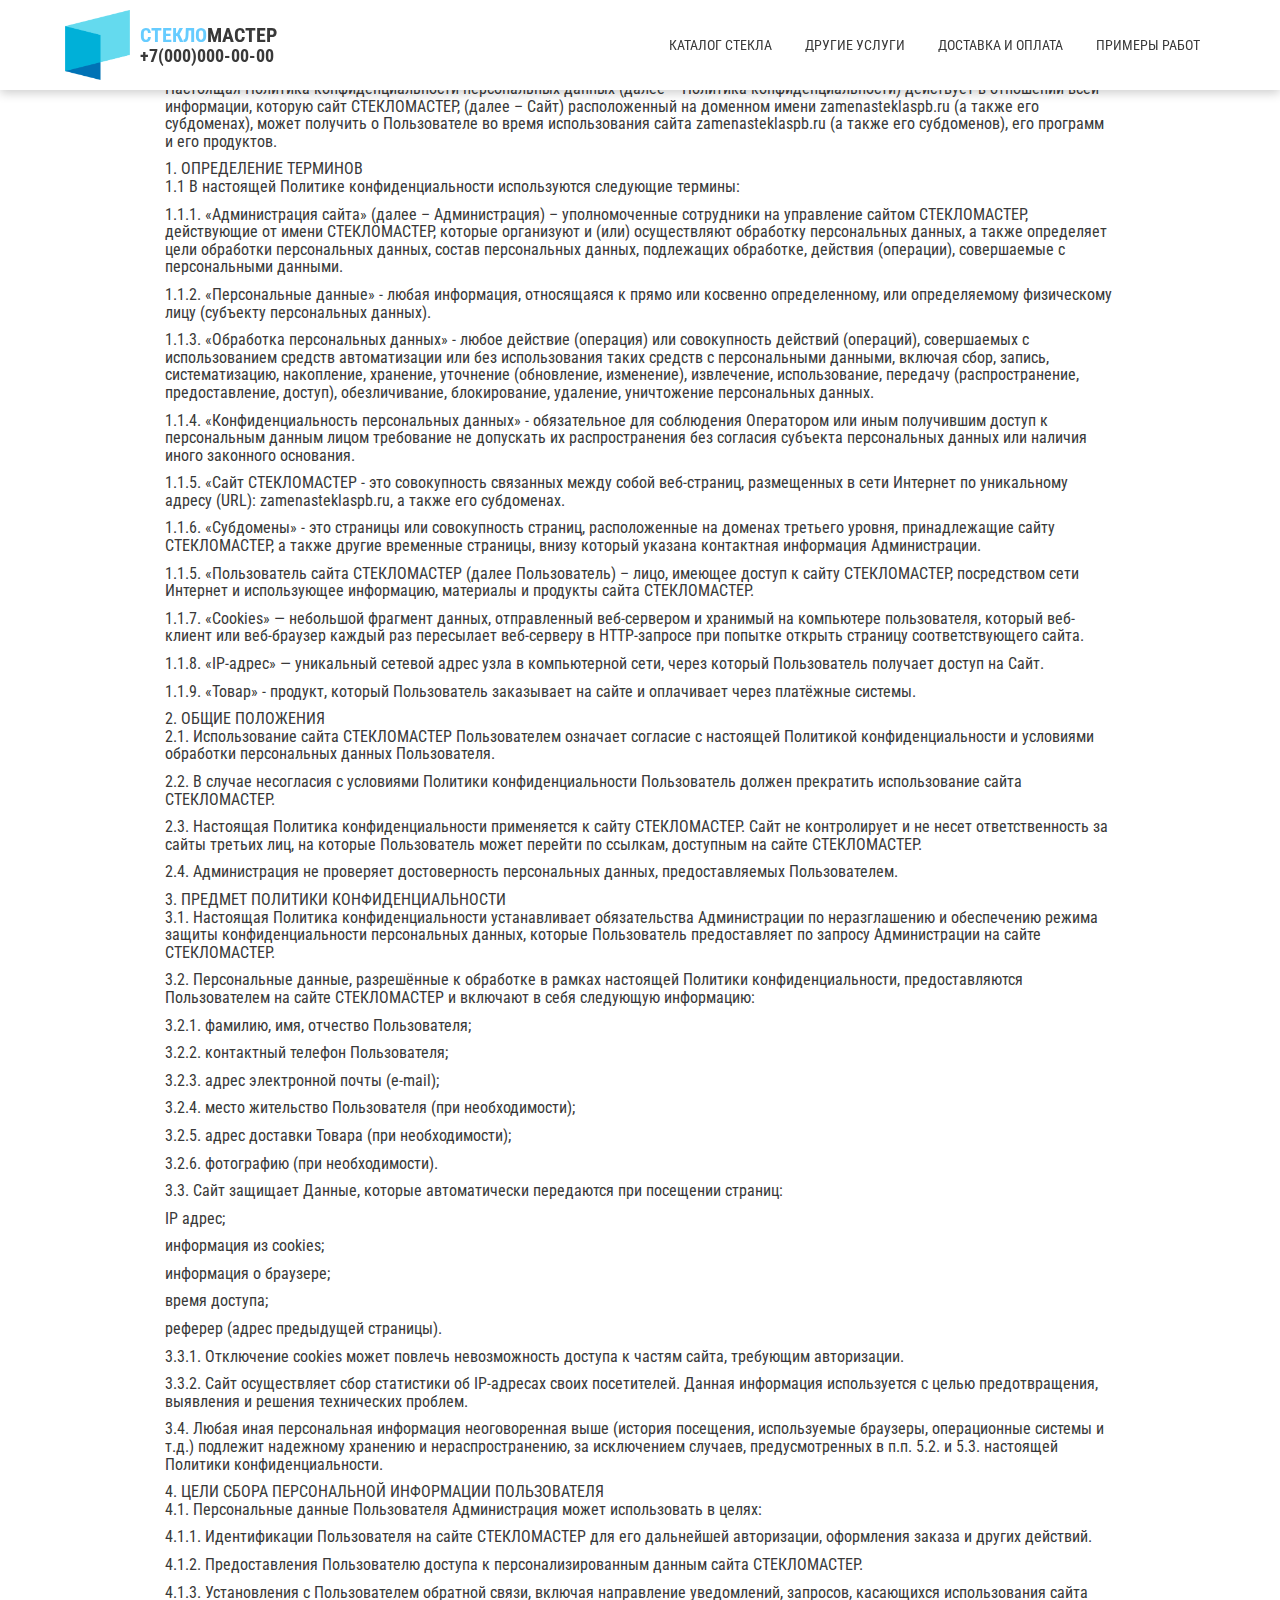
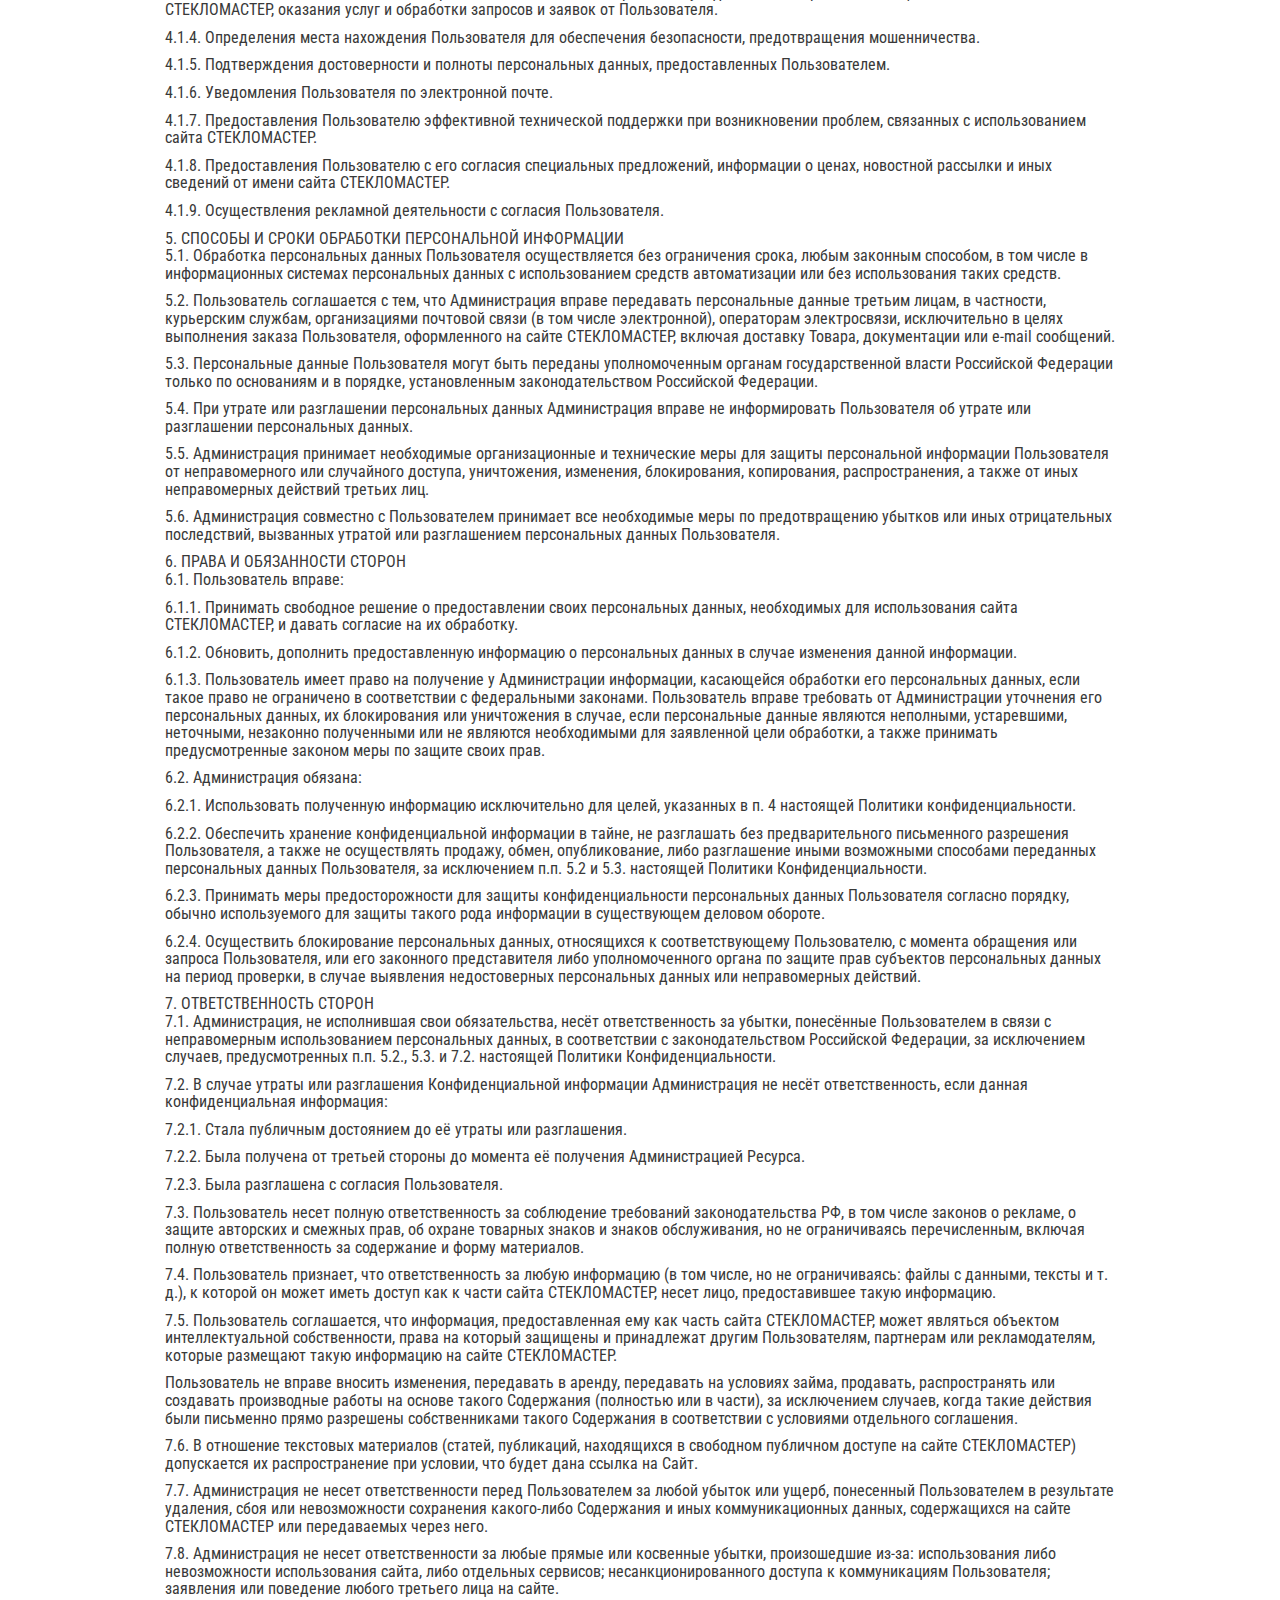
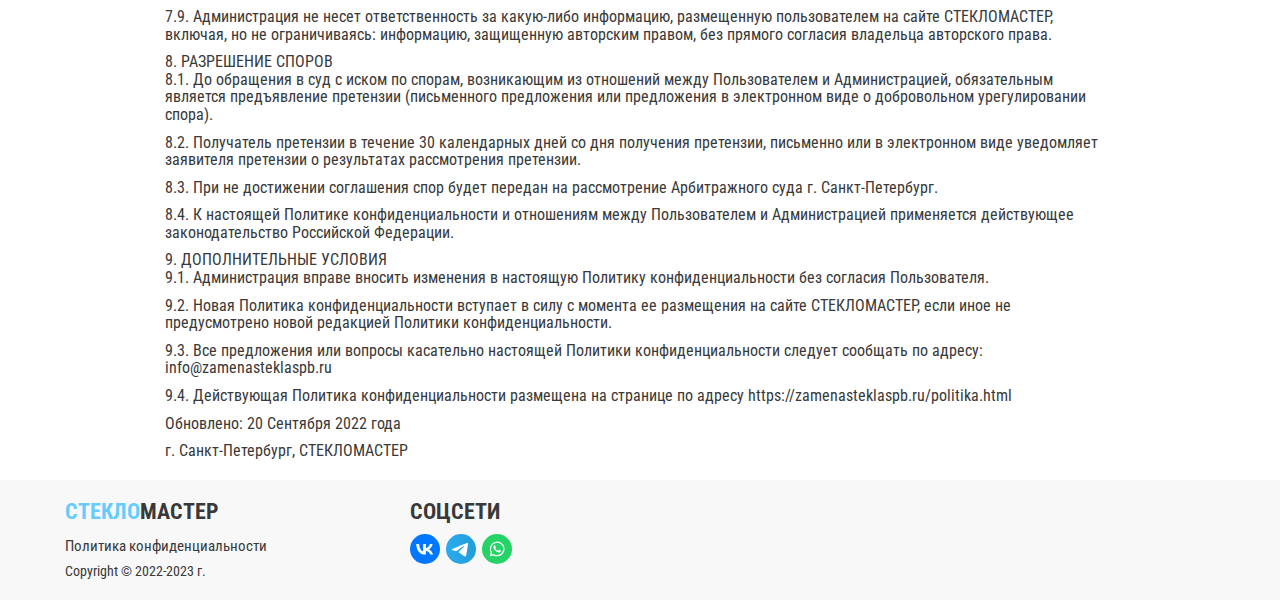
==== commit 3d6157a5: "Update politika.html" ====
--- a/politika.html
+++ b/politika.html
@@ -36,7 +36,7 @@
                     </div>
                     <div class="header__logo_pol__item2">
                         <a href="/index.html"><h2 class="header__title" id="header__title"><span class="header__logo__textcolor">Стекло</span>Мастер</h2></a>
-                        <h3 class="header__title" id="header__number"><a href="tel:+79952372054">+7(995)237-20-54</a></h3>
+                        <h3 class="header__title" id="header__number"><a href="tel:+70000000000">+7(000)000-00-00</a></h3>
                     </div>
                 </div>
                 <nav class="nav_pol" id="nav_pol">
@@ -164,9 +164,9 @@
                            Соцсети
                         </div>
                         <div class="footer-social-icons">
-                            <a href="https://vk.com/zamenasteklaspb" target="_blank"><img class="footer-icon" src="assets/img/social-icons/VK.svg" alt=""></a>
-                            <a href="https://t.me/zamenasteklaspb" target="_blank"><img class="footer-icon" src="assets/img/social-icons/Telegram.svg" alt=""></a>
-                            <a href="https://wa.me/79500116921" target="_blank"><img class="footer-icon" src="assets/img/social-icons/WhatsApp.svg" alt=""></a>
+                            <a href="https://vk.com/" target="_blank"><img class="footer-icon" src="assets/img/social-icons/VK.svg" alt=""></a>
+                            <a href="https://t.me/" target="_blank"><img class="footer-icon" src="assets/img/social-icons/Telegram.svg" alt=""></a>
+                            <a href="https://wa.me/" target="_blank"><img class="footer-icon" src="assets/img/social-icons/WhatsApp.svg" alt=""></a>
                         </div>
                     </div>
                 </div>
@@ -181,4 +181,4 @@
     <script src="assets/js/pol.js"></script>
     
 </body>
-</html>+</html>
--- a/assets/css/style-p.css
+++ b/assets/css/style-p.css
@@ -0,0 +1,1025 @@
+
+html {
+    font-size: 16px;
+}
+
+body {
+    margin: 0;
+    font-family: 'Roboto Condensed', sans-serif;
+
+    font-size: 17px;
+    line-height: 1.6;
+    color: #393939;
+    overflow-x:hidden;
+}
+
+*,
+*::after,
+*::before {
+    -webkit-box-sizing: border-box;
+            box-sizing: border-box;
+    -webkit-user-select: none;
+       -moz-user-select: none;
+        -ms-user-select: none;
+            user-select: none;
+}
+
+h1, h2, h3, h4, h5, h6 {
+    margin: 0;
+    text-transform: uppercase;
+}
+
+
+
+/* Container */
+.container {
+    width: 100%;
+    max-width: 1380px;
+    margin: 0 auto;
+    padding: 0 15px;
+}
+
+
+/* Header Logo */
+.header__logo-img {
+    width: 75px;
+    height: auto;
+    max-width: 100%;
+    max-height: 100%;
+    vertical-align: middle;
+
+    margin-right: 10px;
+}
+
+.header__logo {
+    font-family: 'Roboto Condensed', sans-serif;
+    line-height: 1.1;
+
+    display: -webkit-box;
+
+    display: -ms-flexbox;
+
+    display: flex;
+    -webkit-box-align: center;
+        -ms-flex-align: center;
+            align-items: center;
+    font-weight: 700;
+    
+    /* background-color: #393939; */
+    color: #fff;
+    /* color: #393939; */
+}
+
+.header__logo__item2 a {
+    text-decoration: none;
+    color: #fff;
+}
+
+.header__title.black a {
+    text-decoration: none;
+    color: #393939;
+}
+
+.logo-black {
+    color: #393939;
+}
+
+.header__logo h2 {
+    font-size: 22px;
+}
+
+.header__logo h3 {
+    font-size: 20px;
+}
+
+.header__logo__textcolor {
+    color: #66ccff;
+}
+
+
+/* Header */
+.header {
+    width: 100%;
+    padding-top: 10px;
+    padding-bottom: 10px;
+
+    position: absolute;
+    top: 0;
+    left: 0;
+    right: 0;
+    z-index: 1000;
+
+    -webkit-transition: .3s all;
+
+    -o-transition: .3s all;
+
+    transition: .3s all;
+}
+
+.header__background-color {
+    width: 100%;
+    height: 100px;
+    position: absolute;
+
+    background-color: #000;
+    opacity: .3;
+}
+
+.header__inner {
+    display: -webkit-box;
+    display: -ms-flexbox;
+    display: flex;
+    -webkit-box-pack: justify;
+        -ms-flex-pack: justify;
+            justify-content: space-between;
+    -webkit-box-align: center;
+        -ms-flex-align: center;
+            align-items: center;
+}
+
+
+/* Header Fixed */
+.header.fixed {
+    padding-top: 10px;
+    padding-bottom: 10px;
+    background-color: #fff;
+    -webkit-box-shadow: 0 3px 10px rgba(0, 0, 0, .2);
+            box-shadow: 0 3px 10px rgba(0, 0, 0, .2);
+
+    position: fixed;
+    top: 0;
+    right: 0;
+    left: 0;
+
+    -webkit-transform: translate3d(0, 0, 0);
+
+            transform: translate3d(0, 0, 0);
+    -webkit-transition: .3s all;
+    -o-transition: .3s all;
+    transition: .3s all;
+}
+
+.header.active {
+    background-color: #fff;
+}
+
+.header.fixed.nav__link.active {
+    color: #393939;
+}
+
+
+/* Nav */
+.nav {
+    font-size: 16px;
+    text-transform: uppercase;
+}
+
+.nav__link {
+    display: inline-block;
+    vertical-align: top;
+    margin: 0 15px;
+    position: relative;
+
+    /* color: #393939; */
+    color: #fff;
+    text-decoration: none;
+
+    -webkit-transition: color .1s linear;
+
+    -o-transition: color .1s linear;
+
+    transition: color .1s linear;
+}
+
+.nav__link.active,
+.nav__link.active.black {
+    color: #66ccff;
+}
+
+.nav-black {
+    color: #393939;
+}
+
+.nav__link::after {
+    content: '';
+    width: 100%;
+    height: 1px;
+    opacity: 0;
+
+    background-color: #66ccff;
+
+    position: absolute;
+    top: 100%;
+    left: 0;
+    z-index: 1;
+
+    -webkit-transition: opacity .1s linear;
+
+    -o-transition: opacity .1s linear;
+
+    transition: opacity .1s linear;
+}
+
+.nav__link.active::after {
+    content: '';
+    width: 100%;
+    height: 1px;
+    opacity: 1;
+
+    background-color: #66ccff;
+
+    position: absolute;
+    top: 100%;
+    left: 0;
+    z-index: 1;
+
+    /* transition: opacity .1s linear; */
+}
+  
+.nav__link:hover {
+    color: #66ccff;
+}
+
+.nav__link:hover::after {
+    opacity: 1;
+}
+
+
+/* Nav Toggle */
+.nav-toggle {
+    width: 30px;
+    padding: 20px 0;
+    display: none;
+
+    font-size: 0;
+    color: transparent;
+    border: 0;
+    background: none;
+    cursor: pointer;
+
+    position: absolute;
+    top: 24px;
+    right: 30px;
+    z-index: 1;
+}
+
+.nav-toggle:focus {
+    outline: 0;
+}
+
+.nav-toggle__item {
+    display: block;
+    width: 100%;
+    height: 3px;
+
+    background-color: #fff;
+
+    position: absolute;
+    top: 0;
+    right: 0;
+    left: 10px;
+    bottom: 0;
+    margin: auto;
+
+    -webkit-transition: background .2s linear;
+
+    -o-transition: background .2s linear;
+
+    transition: background .2s linear;
+}
+
+.nav-toggle.active .nav-toggle__item {
+    background: none;
+}
+.nav-toggle.active.black .nav-toggle__item {
+    background: none;
+}
+
+.nav-toggle__item::before,
+.nav-toggle__item::after {
+    content: '';
+    width: 100%;
+    height: 3px;
+
+    background-color: #fff;
+
+    position: absolute;
+    left: 0;
+    z-index: 1;
+
+    -webkit-transition: -webkit-transform .2s linear;
+
+    transition: -webkit-transform .2s linear;
+
+    -o-transition: transform .2s linear;
+
+    transition: transform .2s linear;
+
+    transition: transform .2s linear, -webkit-transform .2s linear;
+}
+
+.nav-toggle__item::before {
+    top: -8px;
+    left: 0;
+}
+
+.nav-toggle__item::after {
+    bottom: -8px;
+    left: 0;
+}
+
+.nav-toggle.active .nav-toggle__item::before {
+    -webkit-transform-origin: left top;
+        -ms-transform-origin: left top;
+            transform-origin: left top;
+    -webkit-transform: rotate(45deg) translateX(-3px);
+        -ms-transform: rotate(45deg) translateX(-3px);
+            transform: rotate(45deg) translateX(-3px);
+}
+
+.nav-toggle.active .nav-toggle__item::after {
+    -webkit-transform-origin: left bottom;
+        -ms-transform-origin: left bottom;
+            transform-origin: left bottom;
+    -webkit-transform: rotate(-45deg) translateX(-3px);
+        -ms-transform: rotate(-45deg) translateX(-3px);
+            transform: rotate(-45deg) translateX(-3px);
+}
+
+
+/* Section */
+.section__politika {
+    padding-bottom: 20px;
+}
+
+.section__header {
+    width: 100%;
+    max-width: 1050px;
+    margin: 0 auto;
+}
+
+.section__title {
+    padding-top: 20px;
+    font-size: 33px;
+    font-weight: 700;
+}
+
+.section__title::after {
+    content: '';
+    display: block;
+    width: 100%;
+    height: 2px;
+    margin: 0 auto;
+
+    background-color: #66ccff;
+}
+
+.section__text {
+    color: #393939;
+    font-size: 20px;
+    line-height: 1.1;
+    
+}
+
+.section__text_blue {
+    color: #66ccff;
+    font-size: 20px;
+    line-height: 1.1;
+    font-weight: 700;
+}
+
+.section__text__link {
+    color: #66ccff;
+    text-decoration: none;
+    -webkit-transition: color .1s linear;
+    -o-transition: color .1s linear;
+    transition: color .1s linear;
+}
+.section__text__link:hover {
+    color: #777777;
+}
+
+
+
+.politika__text p {
+    padding-top: 10px;
+
+    color: #393939;
+    font-size: 1rem;
+    line-height: 1.1;
+}
+
+
+
+/* Header Pol */
+.header_pol {
+    width: 100%;
+    padding-top: 10px;
+    padding-bottom: 10px;
+    position: relative;
+    top: 0;
+    left: 0;
+    right: 0;
+    z-index: 1000;
+    background-color: #fff;
+    -webkit-box-shadow: 0 3px 10px rgba(0, 0, 0, .2);
+            box-shadow: 0 3px 10px rgba(0, 0, 0, .2);
+    /* border-bottom: 1px solid #393939; */
+
+    -webkit-transition: .3s all;
+
+    -o-transition: .3s all;
+
+    transition: .3s all;
+}
+
+.header__logo_pol__item2 a {
+    text-decoration: none;
+    color: #393939;
+}
+
+
+
+/* Header Fixed */
+.header_pol.fixed {
+    padding-top: 10px;
+    padding-bottom: 10px;
+    background-color: #fff;
+    -webkit-box-shadow: 0 3px 10px rgba(0, 0, 0, .2);
+            box-shadow: 0 3px 10px rgba(0, 0, 0, .2);
+
+    position: fixed;
+    top: 0;
+    right: 0;
+    left: 0;
+
+    border: 0;
+
+    -webkit-transform: translate3d(0, 0, 0);
+
+            transform: translate3d(0, 0, 0);
+    -webkit-transition: .3s all;
+    -o-transition: .3s all;
+    transition: .3s all;
+}
+
+
+/* Nav Pol */
+.nav_pol {
+    font-size: 16px;
+    text-transform: uppercase;
+}
+
+.nav__link_pol {
+    display: inline-block;
+    vertical-align: top;
+    margin: 0 15px;
+    position: relative;
+
+    color: #393939;
+    text-decoration: none;
+
+    -webkit-transition: color .1s linear;
+
+    -o-transition: color .1s linear;
+
+    transition: color .1s linear;
+
+    background-color: #fff;
+}
+
+.nav__link_pol.active,
+.nav__link_pol.active.black {
+    color: #66ccff;
+}
+
+.nav__link_pol::after {
+    content: '';
+    width: 100%;
+    height: 1px;
+    opacity: 0;
+
+    background-color: #66ccff;
+
+    position: absolute;
+    top: 100%;
+    left: 0;
+    z-index: 1;
+
+    -webkit-transition: opacity .1s linear;
+
+    -o-transition: opacity .1s linear;
+
+    transition: opacity .1s linear;
+}
+
+.nav__link_pol.active::after {
+    content: '';
+    width: 100%;
+    height: 1px;
+    opacity: 1;
+
+    background-color: #66ccff;
+
+    position: absolute;
+    top: 100%;
+    left: 0;
+    z-index: 1;
+}
+  
+.nav__link_pol:hover {
+    color: #66ccff;
+}
+
+.nav__link_pol:hover::after {
+    opacity: 1;
+}
+
+
+
+/* Nav Toggle */
+.nav-toggle_pol {
+    width: 30px;
+    padding: 20px 0;
+    display: none;
+
+    font-size: 0;
+    color: transparent;
+    border: 0;
+    background: none;
+    cursor: pointer;
+
+    position: absolute;
+    top: 24px;
+    right: 30px;
+    z-index: 1;
+}
+
+.nav-toggle_pol:focus {
+    outline: 0;
+}
+
+.nav-toggle__item_pol {
+    display: block;
+    width: 100%;
+    height: 3px;
+
+    background-color: #393939;
+
+    position: absolute;
+    top: 0;
+    right: 0;
+    left: 10px;
+    bottom: 0;
+    margin: auto;
+
+    -webkit-transition: background .2s linear;
+
+    -o-transition: background .2s linear;
+
+    transition: background .2s linear;
+}
+
+.nav-toggle_pol.active .nav-toggle__item_pol {
+    background: none;
+}
+.nav-toggle_pol.active.black .nav-toggle__item_pol {
+    background: none;
+}
+
+.nav-toggle__item_pol::before,
+.nav-toggle__item_pol::after {
+    content: '';
+    width: 100%;
+    height: 3px;
+
+    background-color: #393939;
+
+    position: absolute;
+    left: 0;
+    z-index: 1;
+
+    -webkit-transition: -webkit-transform .2s linear;
+
+    transition: -webkit-transform .2s linear;
+
+    -o-transition: transform .2s linear;
+
+    transition: transform .2s linear;
+
+    transition: transform .2s linear, -webkit-transform .2s linear;
+}
+
+.nav-toggle__item_pol::before {
+    top: -8px;
+    left: 0;
+}
+
+.nav-toggle__item_pol::after {
+    bottom: -8px;
+    left: 0;
+}
+
+.nav-toggle_pol.active .nav-toggle__item_pol::before {
+    -webkit-transform-origin: left top;
+        -ms-transform-origin: left top;
+            transform-origin: left top;
+    -webkit-transform: rotate(45deg) translateX(-3px);
+        -ms-transform: rotate(45deg) translateX(-3px);
+            transform: rotate(45deg) translateX(-3px);
+}
+
+.nav-toggle_pol.active .nav-toggle__item_pol::after {
+    -webkit-transform-origin: left bottom;
+        -ms-transform-origin: left bottom;
+            transform-origin: left bottom;
+    -webkit-transform: rotate(-45deg) translateX(-3px);
+        -ms-transform: rotate(-45deg) translateX(-3px);
+            transform: rotate(-45deg) translateX(-3px);
+}
+
+
+/* Footer Logo */
+.footer-logo-img {
+    width: auto;
+    height: 1.375rem;
+    max-width: 100%;
+    max-height: 100%;
+    vertical-align: middle;
+
+    margin-right: 0.625rem;
+}
+
+.footer-logo {
+    font-family: 'Roboto Condensed', sans-serif;
+    line-height: 1.1;
+
+    display: -webkit-box;
+
+    display: -ms-flexbox;
+
+    display: flex;
+    -webkit-box-align: center;
+        -ms-flex-align: center;
+            align-items: center;
+    
+    color: #393939;
+
+    margin-bottom: 10px;
+}
+
+.footer-logo h2 {
+    font-size: 1.375rem;
+}
+
+.footer-logo-textcolor {
+    color: #66ccff;
+}
+
+.footer-logo-item1 a {
+    text-decoration: none;
+    color: #393939;
+    font-weight: 700;
+}
+
+/* Footer */
+.footer { 
+    padding-top: 1.25rem;
+    background-color: #f8f8f8;
+}
+
+.footer-inner {
+    padding-bottom: 0.9375rem;
+    display: -webkit-box;
+    display: -ms-flexbox;
+    display: flex;
+    -webkit-box-pack: justify;
+        -ms-flex-pack: justify;
+            justify-content: space-between;
+}
+
+.footer-col--first {
+    width: 30%;
+}
+
+.footer-col--second {
+    width: 30%;
+}
+
+.footer-col--third {
+    width: 40%;
+}
+
+.footer-text {
+    font-size: 1rem;
+    color: #393939;
+    line-height: 2;
+}
+
+.footer-pol-text {
+    font-size: 1.0625rem;
+    color: #393939;
+    text-decoration: none;
+
+    -webkit-transition: color .1s linear;
+
+    -o-transition: color .1s linear;
+
+    transition: color .1s linear;
+}
+
+.footer-pol-text:hover {
+    color: #777777;
+}
+
+.footer-social-header {
+    font-size: 1.5rem;
+    text-transform: uppercase;
+    font-weight: 700;
+    color: #393939;
+    margin-bottom: 0.625rem;
+    line-height: 1.1;
+}
+
+.footer-social-icons {
+    display: -webkit-box;
+    display: -ms-flexbox;
+    display: flex;
+    -webkit-box-orient: horizontal;
+    -webkit-box-direction: normal;
+        -ms-flex-direction: row;
+            flex-direction: row;
+    -webkit-box-pack: start;
+        -ms-flex-pack: start;
+            justify-content: flex-start;
+}
+
+.footer-icon {
+    margin-right: 0.375rem;
+    width: 1.875rem;
+    height: auto;
+
+    -webkit-transition: .1s linear;
+
+    -o-transition: .1s linear;
+
+    transition: .1s linear;
+}
+
+.footer-icon:hover {
+    -webkit-filter: brightness(115%);
+            filter: brightness(115%);
+}
+
+
+/* Razrabotka */
+.footer-col--third {
+    display: -webkit-box;
+    display: -ms-flexbox;
+    display: flex;
+    -webkit-box-orient: horizontal;
+    -webkit-box-direction: reverse;
+        -ms-flex-direction: row-reverse;
+            flex-direction: row-reverse;
+}
+
+.razrabotka-site {
+    font-size: 1.0625rem;
+    color: #393939;
+    text-decoration: none;
+
+    -webkit-transition: color .1s linear;
+
+    -o-transition: color .1s linear;
+
+    transition: color .1s linear;
+}
+
+.razrabotka-site:hover {
+    color: #777777;
+}
+
+
+
+/* Adaptive */
+@media screen and (min-width: 1900px) {
+
+    html {
+        font-size: 18px;
+    }
+    
+    /* Container */
+    .container {
+        max-width: 1600px;
+    }
+    
+
+}
+
+@media screen and (max-width: 1600px) {
+
+    html {
+        font-size: 17px;
+    }
+
+    /* Container */
+    .container {
+        max-width: 81.25rem;
+    }
+
+}
+
+@media screen and (max-width: 1440px) {
+
+    html {
+        font-size: 16px;
+    }
+
+    /* Container */
+    .container {
+        max-width: 1180px;
+    }
+
+    /* Header */
+    .header__background-color {
+        height: 90px;
+    }
+    .header__logo-img {
+        width: 65px;
+    }
+    .header__logo h2 {
+        font-size: 20px;
+    }
+    .header__logo h3 {
+        font-size: 18px;
+    }
+
+    /* Section */
+    .section__header {
+        max-width: 950px;
+    }
+    .section__title {
+        font-size: 30px;
+    }
+    .section__text {
+        font-size: 18px;
+    }
+    .section__text_blue {
+        font-size: 18px;
+    }
+
+    /* Nav */
+    .nav_pol {
+        font-size: 14px;
+    }
+
+    /* Footer */
+    .footer-social-header {
+        font-size: 1.375rem;
+    }
+    .footer-logo h2 {
+        font-size: 1.375rem;
+    }
+    .footer-pol-text {
+        font-size: 0.9375rem;
+    }
+    .razrabotka-site {
+        font-size: 0.9375rem;
+    }
+    .footer-text {
+        font-size: 0.875rem;
+    }
+}
+
+
+@media screen and (max-width: 850px) {
+
+    html {
+        font-size: 15px;
+    }
+
+    body.lock {
+        overflow: hidden;        
+    }
+
+    /* Section */
+    .section__title {
+        line-height: 1.1;
+    }
+    .section__title::after {
+        margin-top: 0.3125rem;
+    }
+
+    /* Nav */
+    .nav_pol {
+        display: none;
+        width: 100%;
+        position: absolute;
+        top: 100%;
+        left: 0;
+    }
+    .nav_pol.black {
+        background-color: #fff;
+    }
+    .nav_pol.active {
+        display: block;
+    }
+    .nav__link_pol {
+        display: block;
+        color: #393939;
+
+        margin: 0;
+        padding: 8px 20px;
+    }
+    .nav__link_pol.black {
+        color: #393939;
+    }
+    a#nav__link_pol2.nav__link_pol {
+        border-bottom: 1px solid #393939;
+    }
+    .nav-toggle_pol {
+        display: block;
+    }
+    .nav-toggle_pol.black .nav-toggle__item_pol,
+    .nav-toggle_pol.black .nav-toggle__item_pol::after,
+    .nav-toggle_pol.black .nav-toggle__item_pol::before {
+        background-color: #393939;
+    }
+
+}
+
+
+
+
+
+
+@media screen and (max-width: 425px) {
+
+    html {
+        font-size: 14px;
+    }
+
+    /* Section */
+    .section__title {
+        font-size: 27px;
+        line-height: 1.2;
+    }
+    
+    /* Footer */
+    .footer-col--first {
+        width: 40%;
+    }
+    .footer-col--second {
+        width: 30%;
+    }
+    .footer-col--third {
+        width: 27%;
+    }
+    .footer-logo h2 {
+        font-size: 1.25rem;
+    }
+    .footer-social-header {
+        font-size: 1.25rem;
+    }
+    .footer-text {
+        line-height: 2;
+    }
+    .footer-pol-text, 
+    .footer-text, 
+    .footer-col--third, 
+    .razrabotka-site {
+        font-size: 0.875rem;
+    }
+    .footer-icon {
+        width: 1.6875rem;
+    }
+
+}
+
+@media screen and (max-width: 395px) {
+    
+    html {
+        font-size: 14px;
+    }
+
+    /* Footer */
+    .footer-logo h2 {
+        font-size: 1.125rem;
+    }
+    .footer-social-header {
+        font-size: 1.125rem;
+    }
+    .footer-text {
+        line-height: 2;
+    }
+    .footer-pol-text, 
+    .footer-text, 
+    .footer-col--third, 
+    .razrabotka-site {
+        font-size: 0.75rem;
+    }
+    .footer-icon {
+        width: 1.4375rem;
+    }
+
+}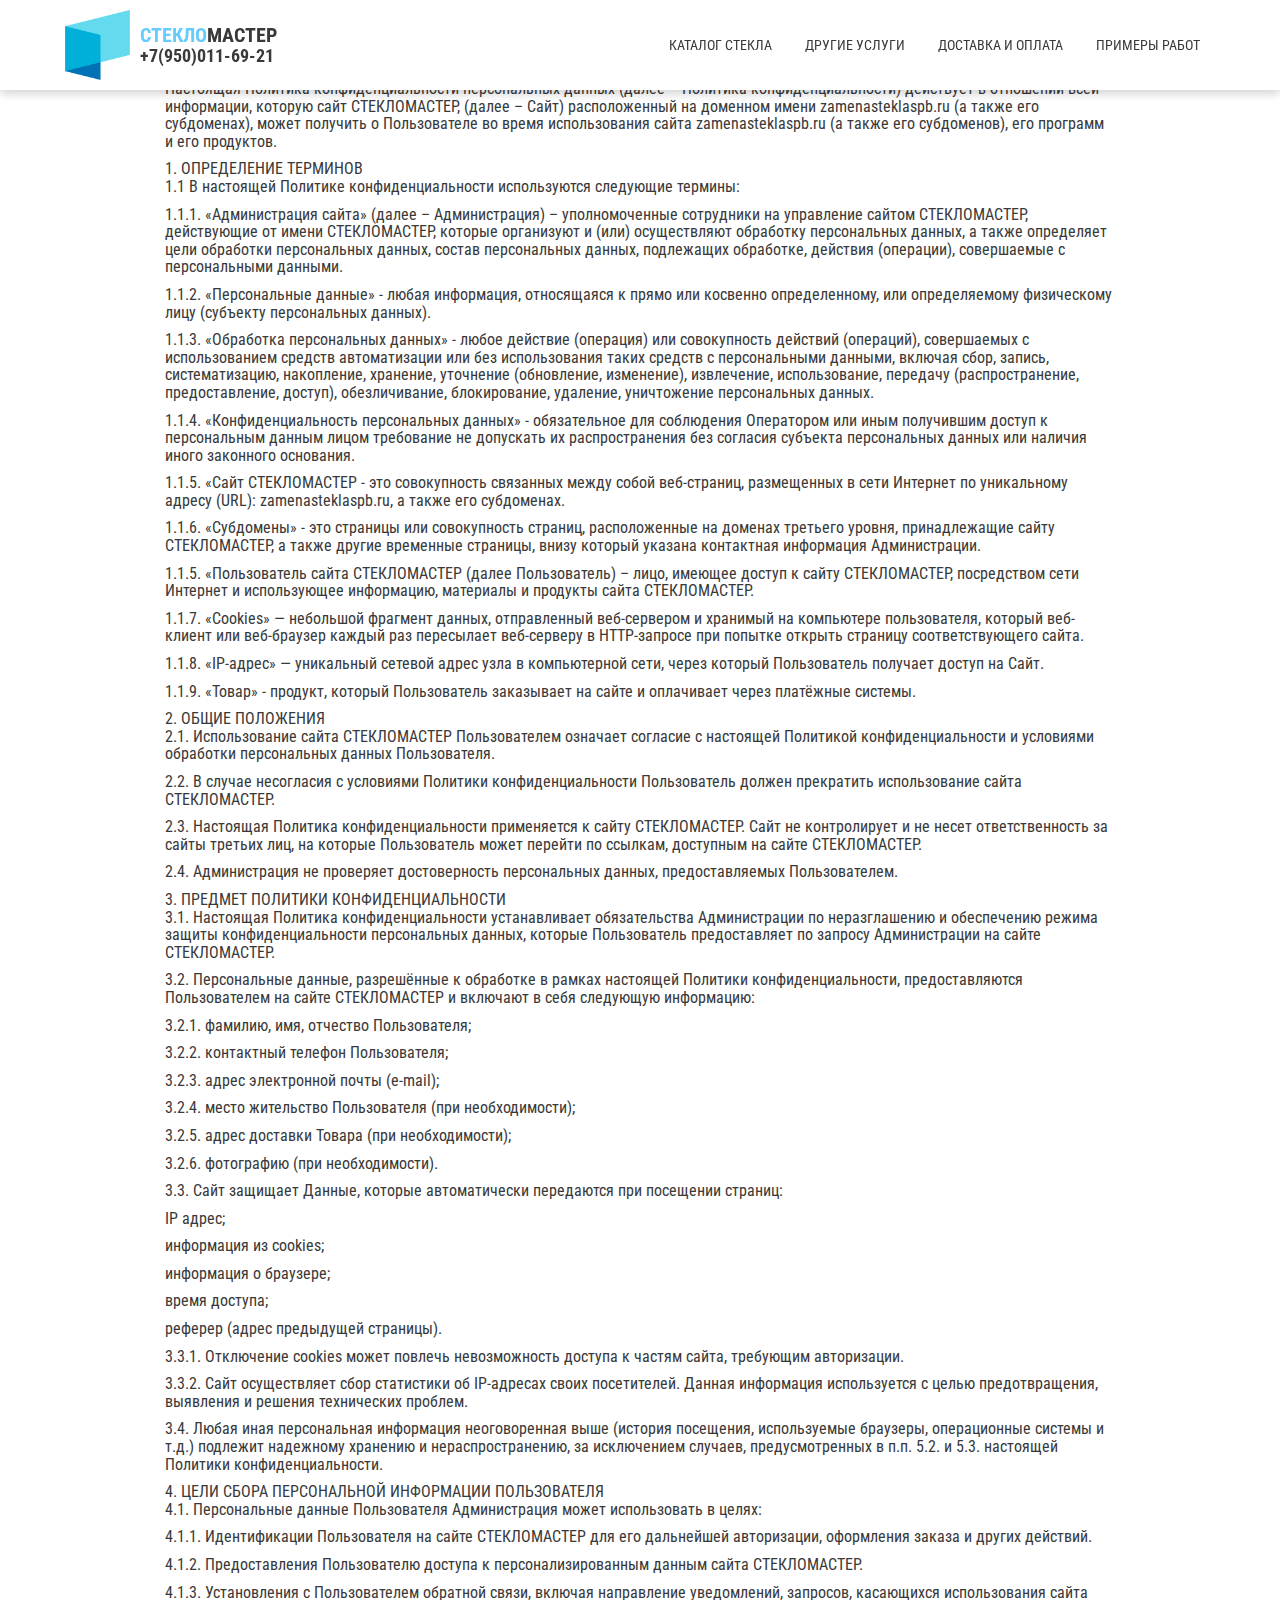
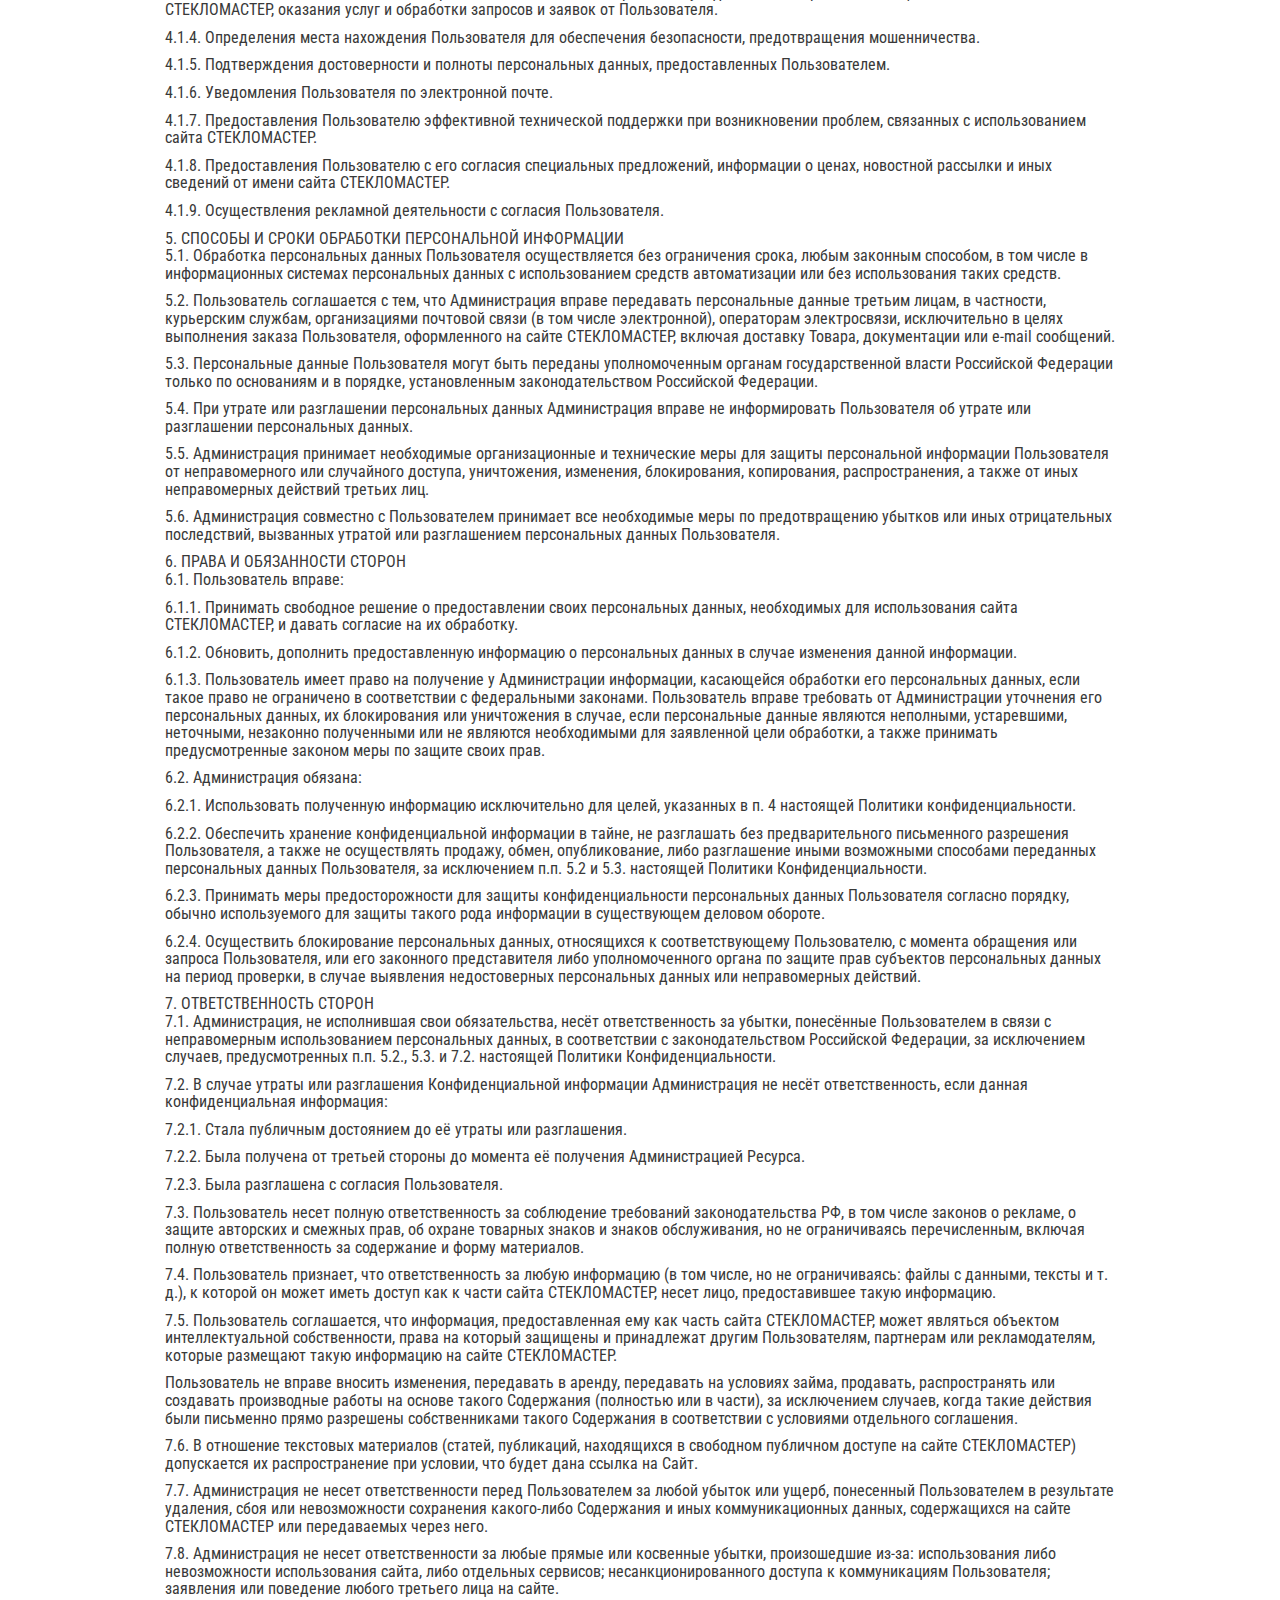
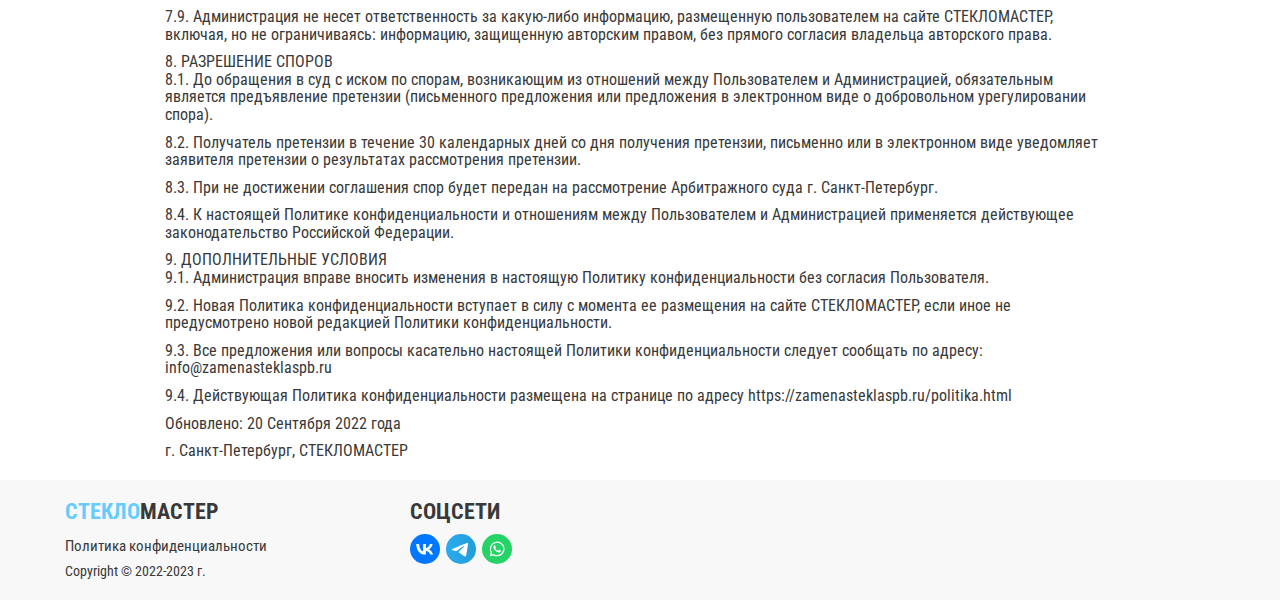
==== commit db8773fc: "Add files via upload" ====
--- a/politika.html
+++ b/politika.html
@@ -36,14 +36,14 @@
                     </div>
                     <div class="header__logo_pol__item2">
                         <a href="/index.html"><h2 class="header__title" id="header__title"><span class="header__logo__textcolor">Стекло</span>Мастер</h2></a>
-                        <h3 class="header__title" id="header__number"><a href="tel:+70000000000">+7(000)000-00-00</a></h3>
+                        <h3 class="header__title" id="header__number"><a href="tel:+79500116921">+7(950)011-69-21</a></h3>
                     </div>
                 </div>
                 <nav class="nav_pol" id="nav_pol">
-                    <a class="nav__link_pol" id="nav__link_pol1" href="/index.html#katalog_stekla">Каталог стекла</a>
-                    <a class="nav__link_pol" id="nav__link_pol3" href="/index.html#uslugi">Другие услуги</a>
-                    <a class="nav__link_pol" id="nav__link_pol4" href="/index.html#dostavka_i_oplata">Доставка и оплата</a>
-                    <a class="nav__link_pol" id="nav__link_pol2" href="/index.html#primeri_rabot">Примеры работ</a>
+                    <a class="nav__link_pol" id="nav__link_pol1" href="/index.html#catalog-stekla" data-scroll="#catalog-stekla" data-scr="#1">Каталог стекла</a>
+                    <a class="nav__link_pol" id="nav__link_pol3" href="/index.html#uslugi" data-scroll="#uslugi" data-scr="#2">Другие услуги</a>
+                    <a class="nav__link_pol" id="nav__link_pol4" href="/index.html#dostavka_i_oplata" data-scroll="#dostavka-i-oplata" data-scr="#3">Доставка и оплата</a>
+                    <a class="nav__link_pol" id="nav__link_pol2" href="/index.html#primeri_rabot" data-scroll="#primeri-rabot" data-scr="#4">Примеры работ</a>
                 </nav>
                 <button class="nav-toggle_pol" id="nav_toggle_pol" type="button">
                     <span class="nav-toggle__item_pol">Menu</span>
@@ -164,9 +164,9 @@
                            Соцсети
                         </div>
                         <div class="footer-social-icons">
-                            <a href="https://vk.com/" target="_blank"><img class="footer-icon" src="assets/img/social-icons/VK.svg" alt=""></a>
-                            <a href="https://t.me/" target="_blank"><img class="footer-icon" src="assets/img/social-icons/Telegram.svg" alt=""></a>
-                            <a href="https://wa.me/" target="_blank"><img class="footer-icon" src="assets/img/social-icons/WhatsApp.svg" alt=""></a>
+                            <a href="https://vk.com/zamenasteklaspb" target="_blank"><img class="footer-icon" src="assets/img/social-icons/VK.svg" alt=""></a>
+                            <a href="https://t.me/zamenasteklaspb" target="_blank"><img class="footer-icon" src="assets/img/social-icons/Telegram.svg" alt=""></a>
+                            <a href="https://wa.me/79500116921" target="_blank"><img class="footer-icon" src="assets/img/social-icons/WhatsApp.svg" alt=""></a>
                         </div>
                     </div>
                 </div>
@@ -181,4 +181,4 @@
     <script src="assets/js/pol.js"></script>
     
 </body>
-</html>
+</html>--- a/assets/css/style-p.css
+++ b/assets/css/style-p.css
@@ -1022,4 +1022,28 @@
         width: 1.4375rem;
     }
 
+}
+
+@media screen and (max-height: 768px) {
+
+    html {
+        font-size: 15px;
+    }
+
+}
+
+@media screen and (max-height: 425px) {
+
+    html {
+        font-size: 15px;
+    }
+
+}
+
+@media screen and (max-height: 395px) {
+
+    html {
+        font-size: 15px;
+    }
+
 }